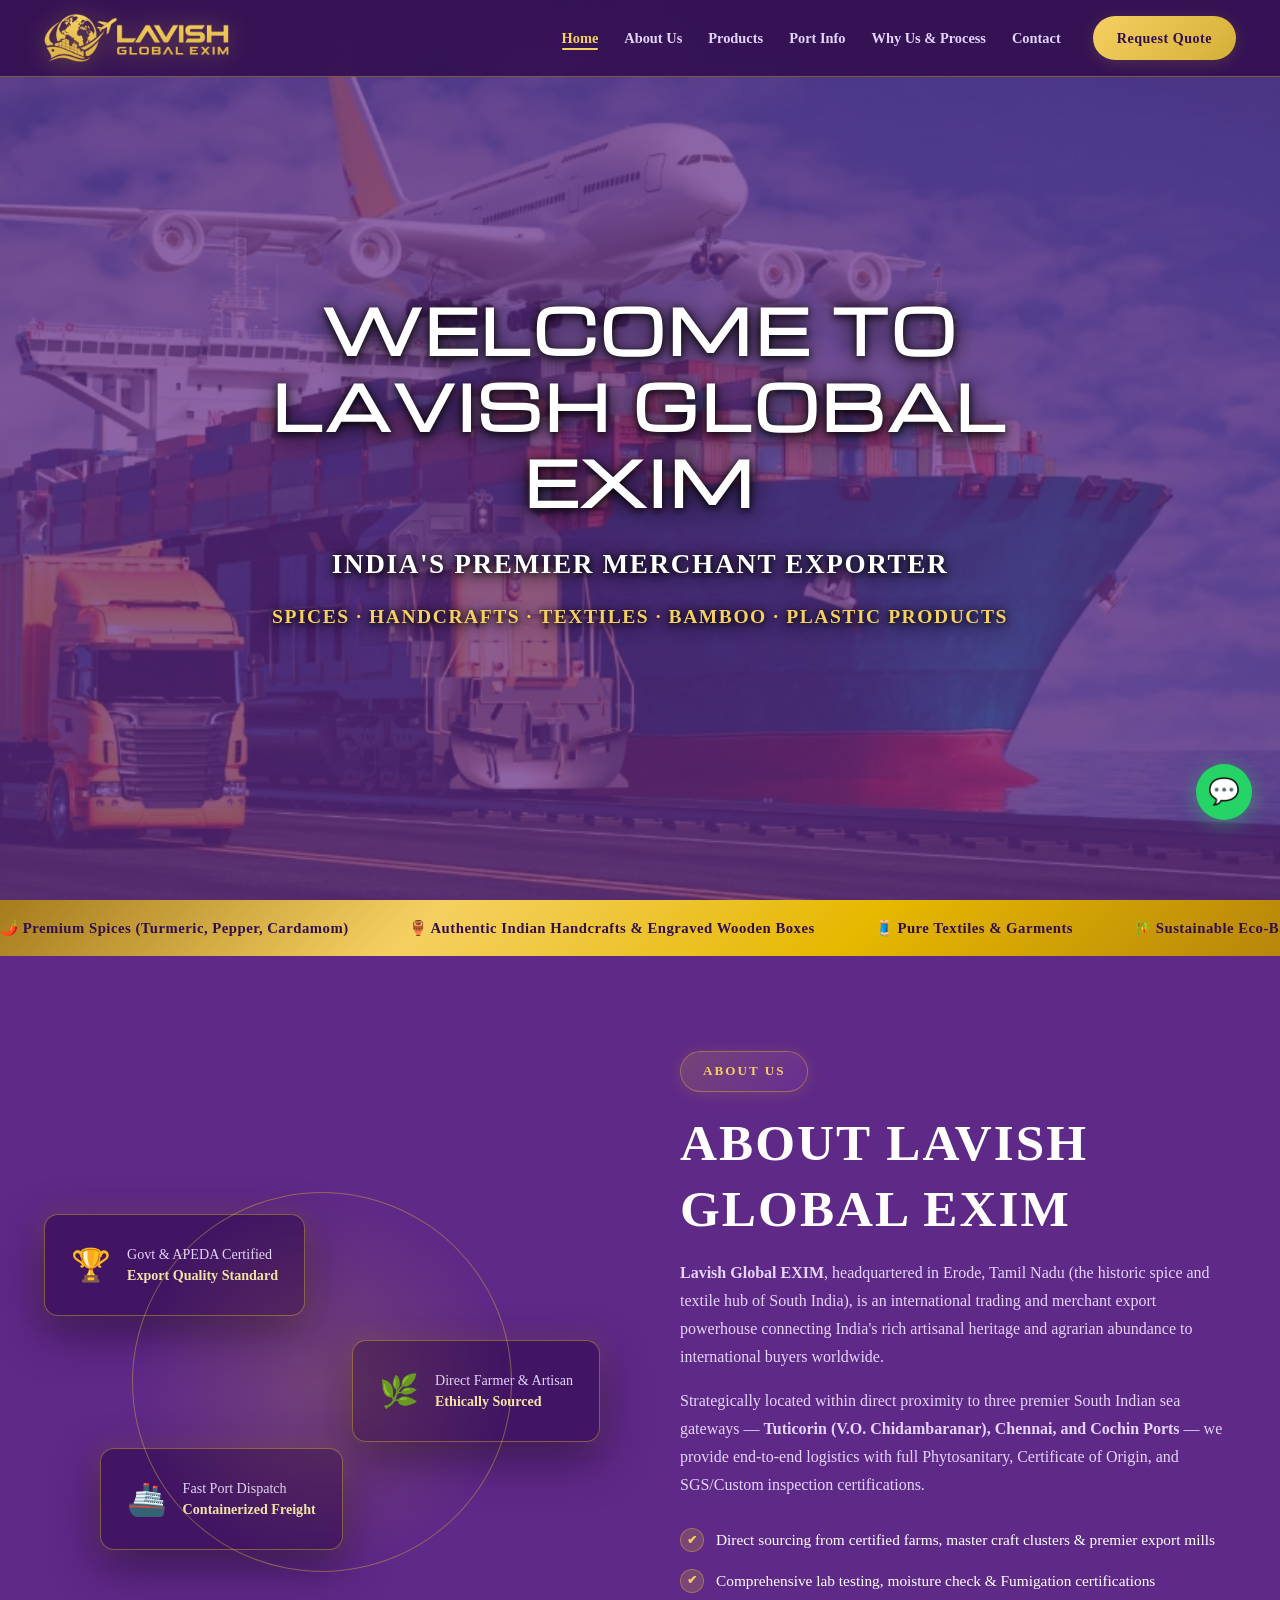
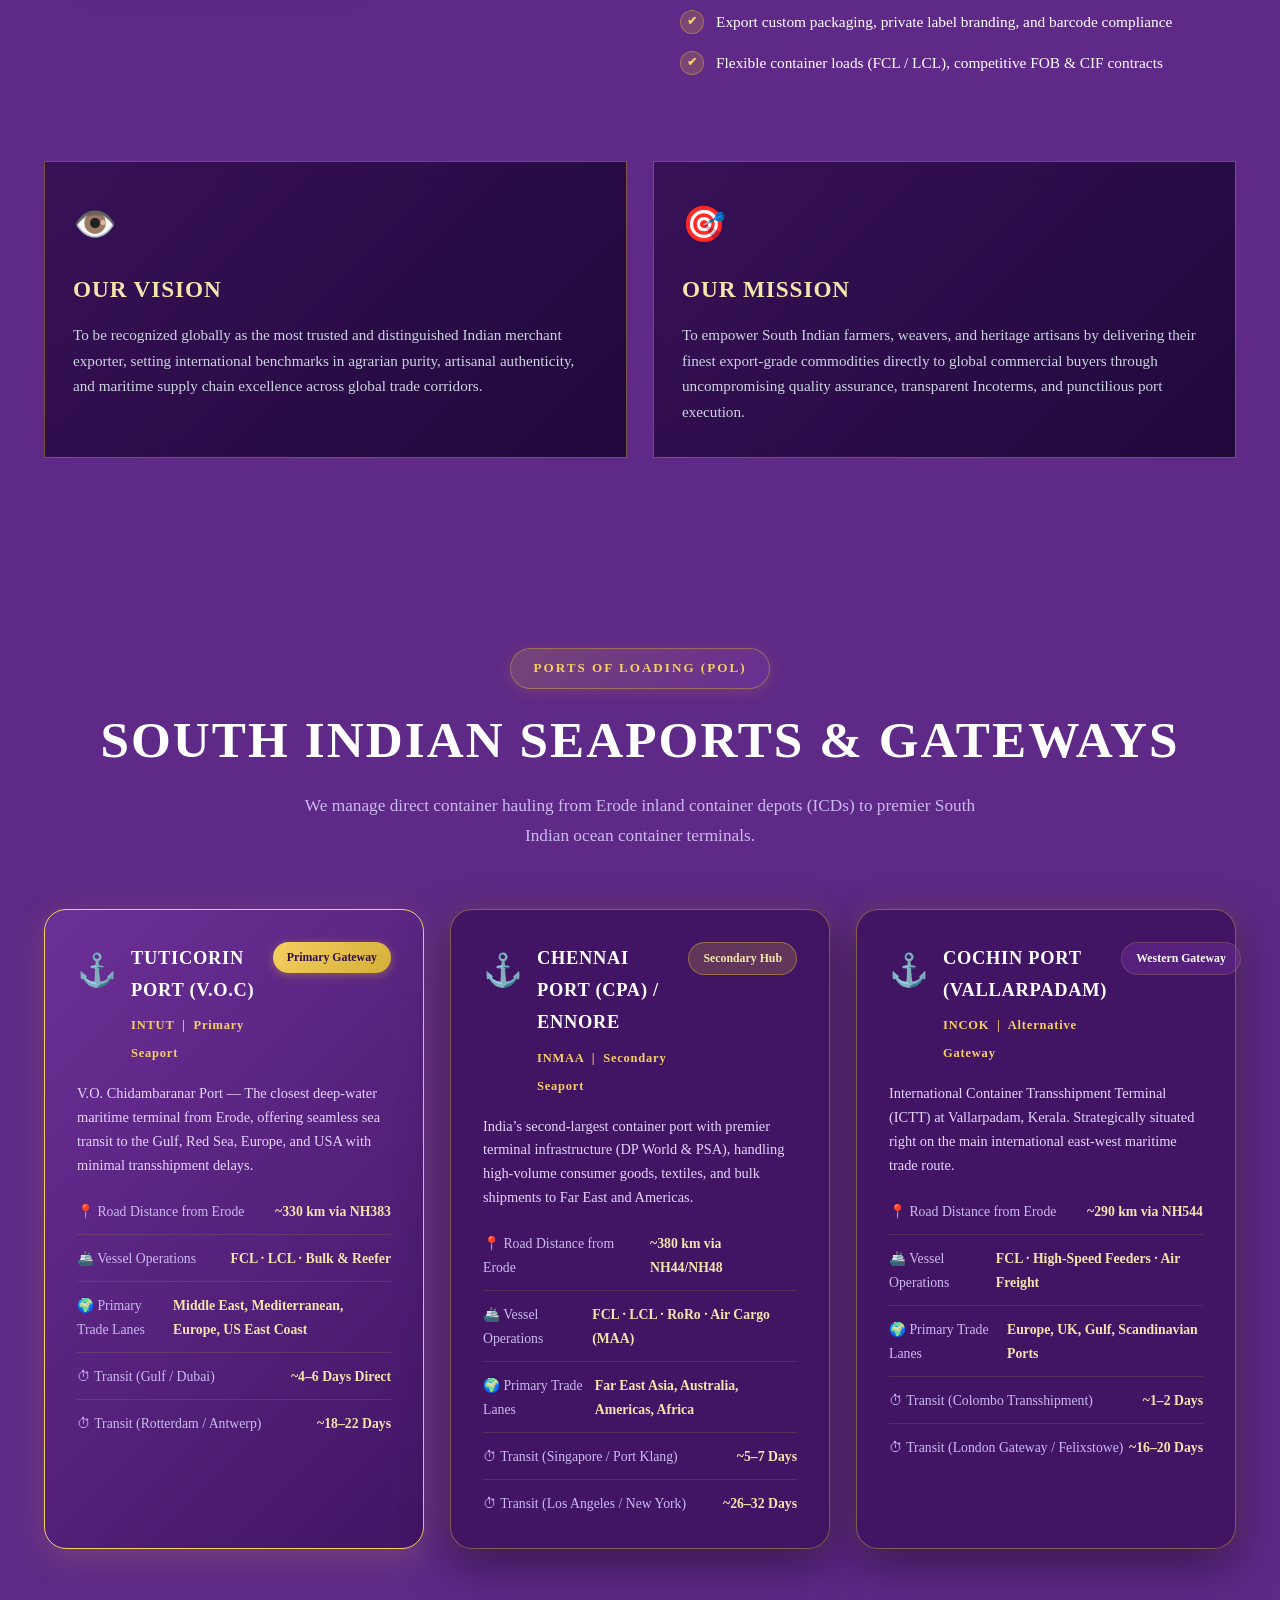
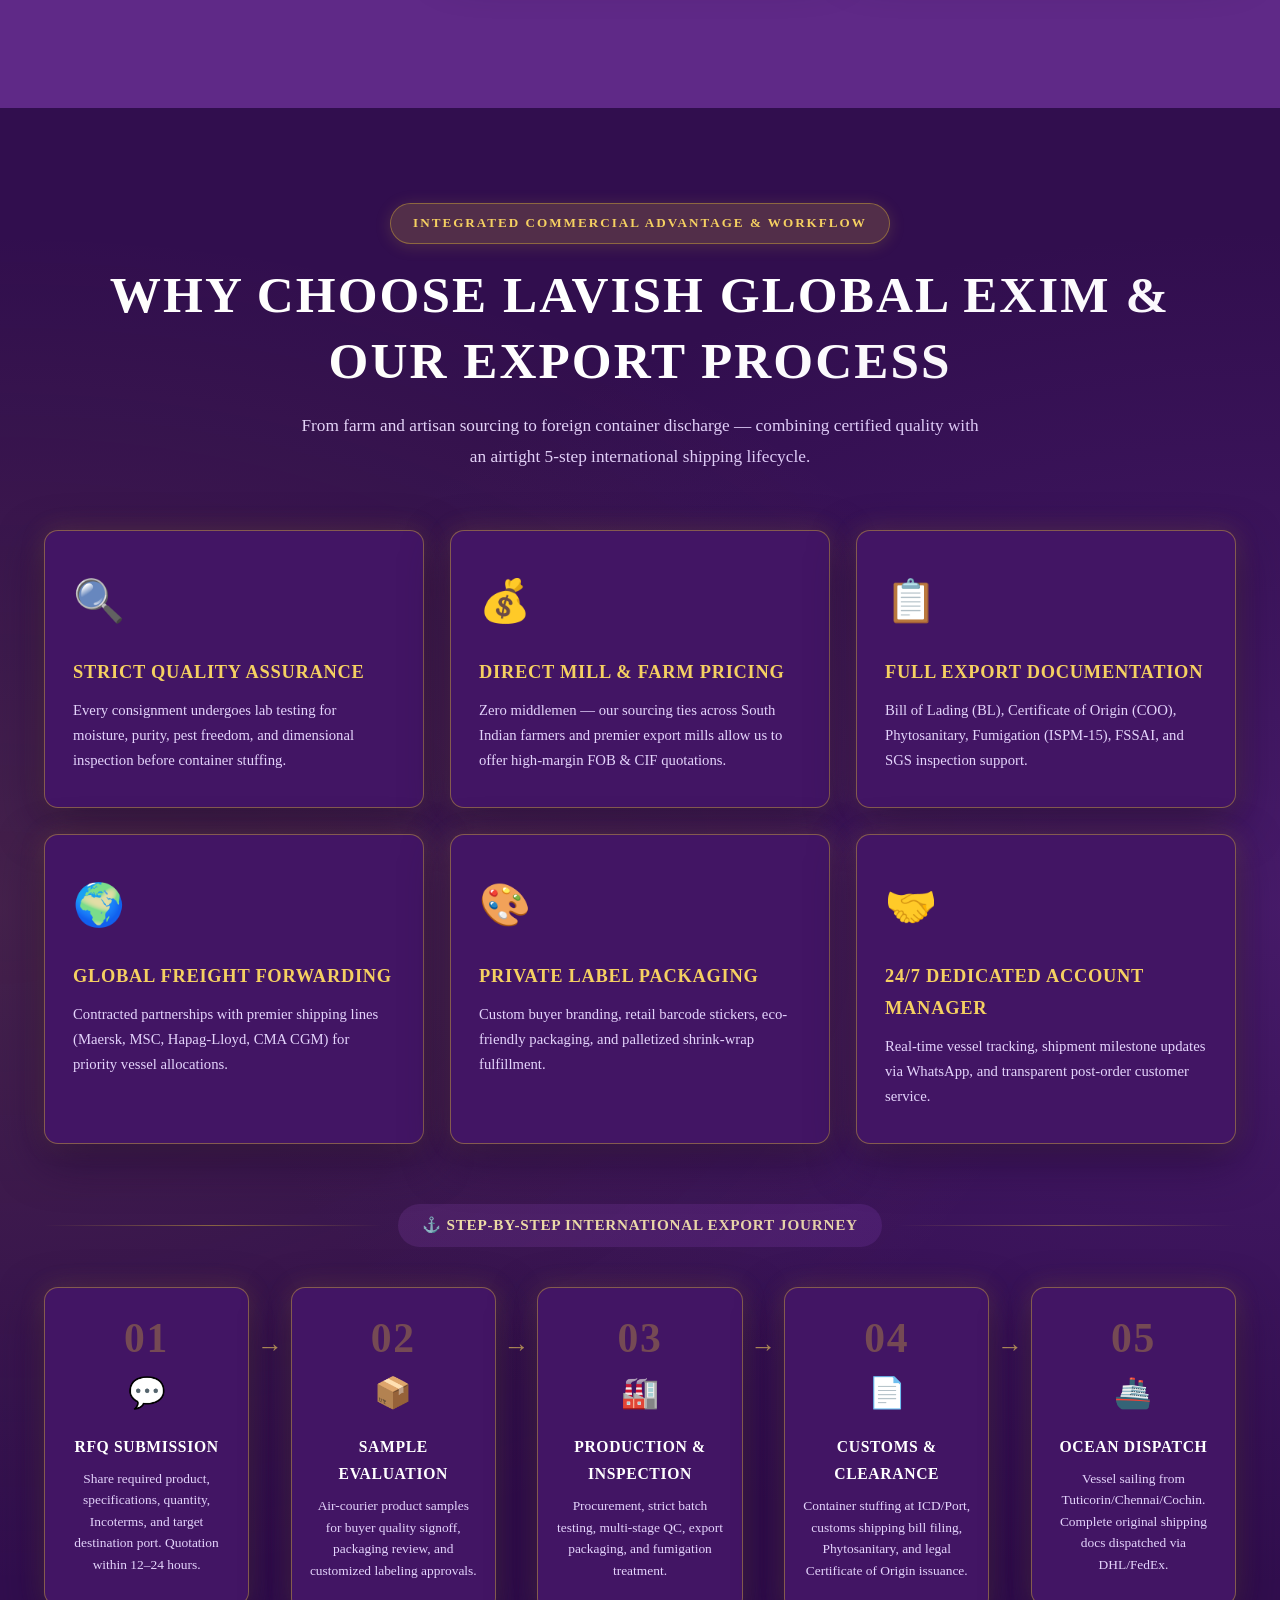
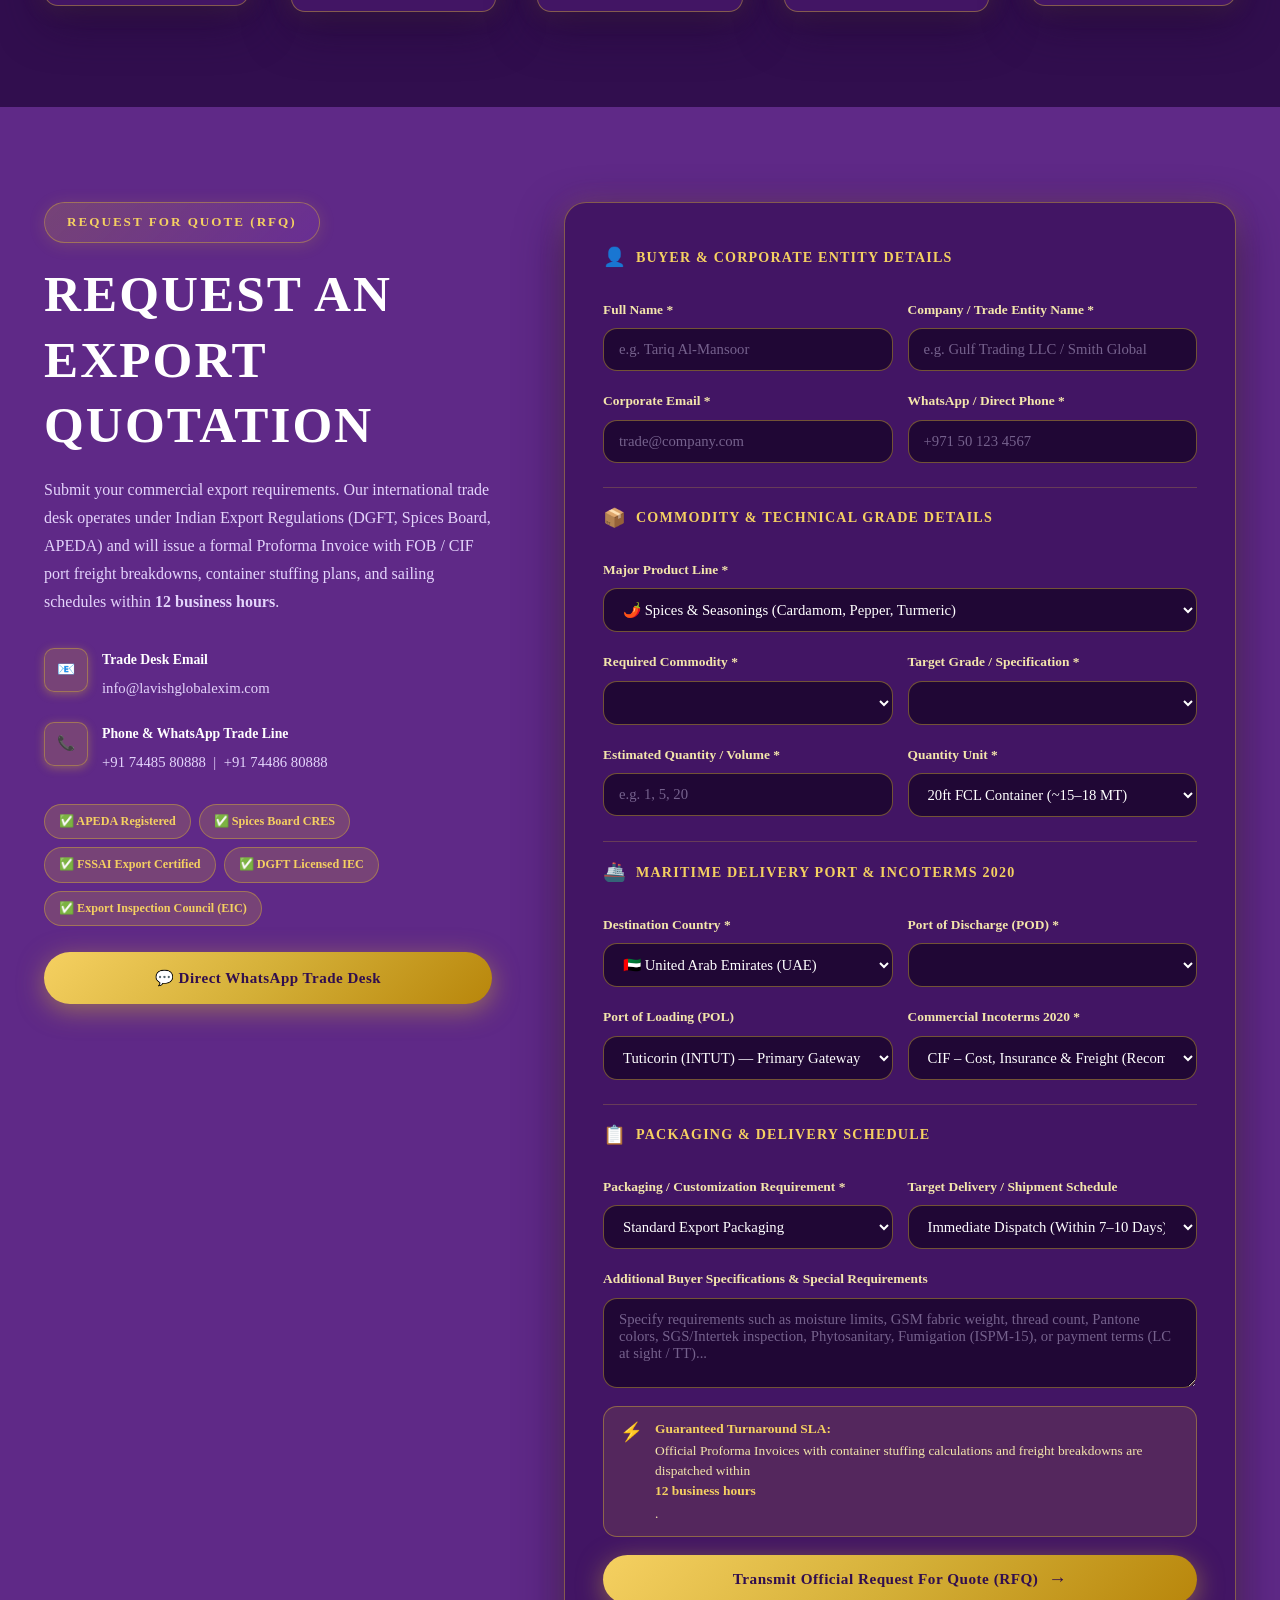
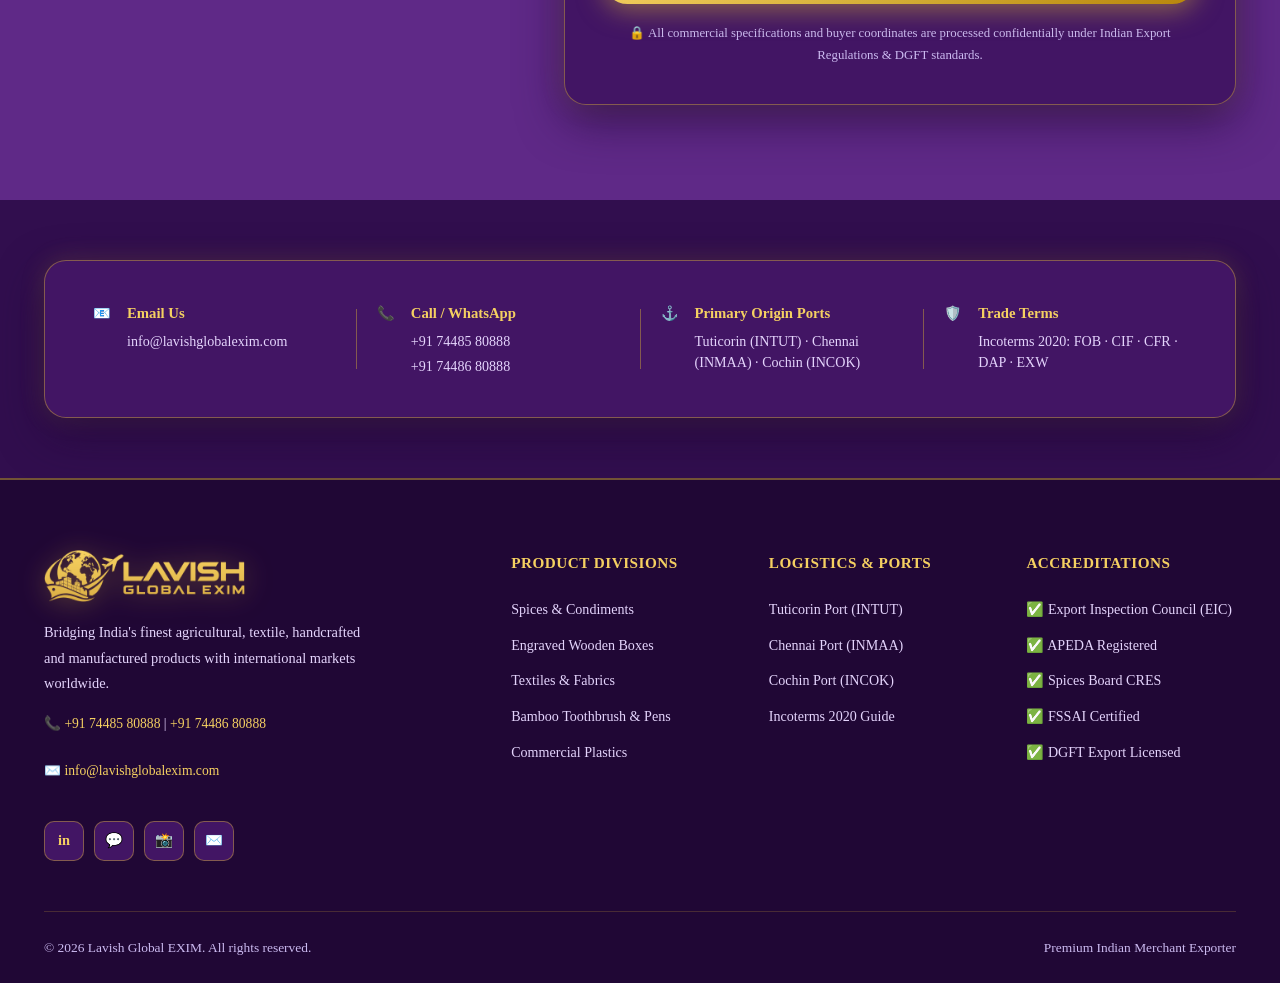
==== index.html @ 84742717 "Add files via upload" ====
<!DOCTYPE html>
<html lang="en">
<head>
  <meta charset="UTF-8" />
  <meta name="viewport" content="width=device-width, initial-scale=1.0" />
  <title>Lavish Global EXIM | Royal Indian Exporter – Erode, Tamil Nadu</title>
  <meta name="description" content="Lavish Global EXIM – Export-quality Spices, Handcrafts, Textiles, Bamboo & Plastic products from Erode, Tamil Nadu. Shipping worldwide via Tuticorin, Chennai, Cochin." />
  <link rel="preconnect" href="https://fonts.googleapis.com">
  <link rel="preconnect" href="https://fonts.gstatic.com" crossorigin>
  <link href="https://fonts.googleapis.com/css2?family=Michroma&display=swap" rel="stylesheet">
  <link rel="stylesheet" href="style.css" />
  <link rel="icon" type="image/png" href="logo_icon_gold.png" />
</head>
<body>

  <!-- ========== NAVBAR ========== -->
  <nav class="navbar" id="navbar">
    <div class="nav-container">
      <a href="#" class="brand-logo-landscape" title="Lavish Global EXIM">
        <img src="logo_gold.png" alt="Lavish Global EXIM" class="nav-brand-logo" />
      </a>
      <ul class="nav-links" id="navLinks">
        <li><a href="index.html" class="active">Home</a></li>
        <li><a href="#about">About Us</a></li>
        <li><a href="products.html">Products</a></li>
        <li><a href="port-info.html">Port Info</a></li>
        <li><a href="#why-us-process">Why Us & Process</a></li>
        <li><a href="contact.html">Contact</a></li>
      </ul>
      <a href="contact.html" class="btn btn-nav">Request Quote</a>
      <button class="hamburger" id="hamburger" aria-label="Menu">
        <span></span><span></span><span></span>
      </button>
    </div>
  </nav>

  <!-- ========== HERO WITH 100% OPACITY MULTIMODAL BACKGROUND ========== -->
  <section class="hero" id="home">
    <!-- Hero Background Image (Multimodal Plane + Vessel + Train + Truck) -->
    <img src="hero_multimodal.jpg" alt="Multimodal Global Export Logistics - Lavish Global EXIM" class="hero-bg-img" />

    <!-- 10% Opacity Purple Shade -->
    <div class="hero-purple-shade"></div>
    <div class="hero-particles" id="particles"></div>

    <div class="hero-content">
      <h1 class="hero-title hero-title-michroma">
        WELCOME TO<br/>
        LAVISH GLOBAL EXIM
      </h1>
      <div class="hero-subtitle-wrap">
        <div class="hero-sub-line1">INDIA'S PREMIER MERCHANT EXPORTER</div>
        <div class="hero-sub-line2">SPICES · HANDCRAFTS · TEXTILES · BAMBOO · PLASTIC PRODUCTS</div>
      </div>
    </div>
  </section>

  <!-- ========== TICKER ========== -->
  <div class="ticker">
    <div class="ticker-track">
      <span>🌶️ Premium Spices (Turmeric, Pepper, Cardamom)</span>
      <span>🏺 Authentic Indian Handcrafts & Engraved Wooden Boxes</span>
      <span>🧵 Pure Textiles & Garments</span>
      <span>🎋 Sustainable Eco-Bamboo Toothbrushes, Combs & Pen Sets</span>
      <span>♻️ Virgin & Recycled Commercial Plastic Products</span>
      <span>⚓ POL: Tuticorin (INTUT) · Chennai (INMAA) · Cochin (INCOK)</span>
      <span>📦 FOB · CIF · CFR · DAP · EXW</span>
      <span>✅ APEDA · FSSAI · DGFT · Spices Board Registered</span>
      <span>🌶️ Premium Spices (Turmeric, Pepper, Cardamom)</span>
      <span>🏺 Authentic Indian Handcrafts & Engraved Wooden Boxes</span>
      <span>🧵 Pure Textiles & Garments</span>
      <span>🎋 Sustainable Eco-Bamboo Toothbrushes, Combs & Pen Sets</span>
      <span>♻️ Virgin & Recycled Commercial Plastic Products</span>
      <span>⚓ POL: Tuticorin (INTUT) · Chennai (INMAA) · Cochin (INCOK)</span>
    </div>
  </div>

  <!-- ========== ABOUT US (WITH OUR VISION & OUR MISSION) ========== -->
  <section class="about section" id="about">
    <div class="container">
      <div class="about-grid">
        <div class="about-visual">
          <div class="about-card-stack">
            <div class="about-card card-1">
              <span class="about-card-icon">🏆</span>
              <p>Govt & APEDA Certified<br/><strong>Export Quality Standard</strong></p>
            </div>
            <div class="about-card card-2">
              <span class="about-card-icon">🌿</span>
              <p>Direct Farmer & Artisan<br/><strong>Ethically Sourced</strong></p>
            </div>
            <div class="about-card card-3">
              <span class="about-card-icon">🚢</span>
              <p>Fast Port Dispatch<br/><strong>Containerized Freight</strong></p>
            </div>
          </div>
          <div class="about-bg-circle"></div>
        </div>
        <div class="about-content">
          <div class="section-tag">About Us</div>
          <h2 class="section-title">About Lavish Global EXIM</h2>
          <p class="about-text">
            <strong>Lavish Global EXIM</strong>, headquartered in Erode, Tamil Nadu (the historic spice and textile hub of South India), is an international trading and merchant export powerhouse connecting India's rich artisanal heritage and agrarian abundance to international buyers worldwide.
          </p>
          <p class="about-text">
            Strategically located within direct proximity to three premier South Indian sea gateways — <strong>Tuticorin (V.O. Chidambaranar), Chennai, and Cochin Ports</strong> — we provide end-to-end logistics with full Phytosanitary, Certificate of Origin, and SGS/Custom inspection certifications.
          </p>
          <div class="about-highlights">
            <div class="highlight"><span class="highlight-icon">✔</span><span>Direct sourcing from certified farms, master craft clusters & premier export mills</span></div>
            <div class="highlight"><span class="highlight-icon">✔</span><span>Comprehensive lab testing, moisture check & Fumigation certifications</span></div>
            <div class="highlight"><span class="highlight-icon">✔</span><span>Export custom packaging, private label branding, and barcode compliance</span></div>
            <div class="highlight"><span class="highlight-icon">✔</span><span>Flexible container loads (FCL / LCL), competitive FOB & CIF contracts</span></div>
          </div>
        </div>
      </div>

      <!-- Dedicated Our Vision & Our Mission Block -->
      <div class="vision-mission-grid">
        <div class="vm-card">
          <span class="vm-icon">👁️</span>
          <h3 class="vm-title">Our Vision</h3>
          <p class="vm-text">
            To be recognized globally as the most trusted and distinguished Indian merchant exporter, setting international benchmarks in agrarian purity, artisanal authenticity, and maritime supply chain excellence across global trade corridors.
          </p>
        </div>
        <div class="vm-card">
          <span class="vm-icon">🎯</span>
          <h3 class="vm-title">Our Mission</h3>
          <p class="vm-text">
            To empower South Indian farmers, weavers, and heritage artisans by delivering their finest export-grade commodities directly to global commercial buyers through uncompromising quality assurance, transparent Incoterms, and punctilious port execution.
          </p>
        </div>
      </div>
    </div>
  </section>

  <!-- ========== PORT INFORMATION (POL - Origin Ports) ========== -->
  <section class="port-info section" id="port-info">
    <div class="container">
      <div class="section-header">
        <div class="section-tag">Ports of Loading (POL)</div>
        <h2 class="section-title">South Indian Seaports & Gateways</h2>
        <p class="section-subtitle">We manage direct container hauling from Erode inland container depots (ICDs) to premier South Indian ocean container terminals.</p>
      </div>
      <div class="ports-grid">

        <div class="port-card primary-port">
          <div class="port-header">
            <span class="port-icon">⚓</span>
            <div>
              <h4>Tuticorin Port (V.O.C)</h4>
              <span class="port-code">INTUT &nbsp;|&nbsp; Primary Seaport</span>
            </div>
            <span class="port-badge primary">Primary Gateway</span>
          </div>
          <p>V.O. Chidambaranar Port — The closest deep-water maritime terminal from Erode, offering seamless sea transit to the Gulf, Red Sea, Europe, and USA with minimal transshipment delays.</p>
          <ul class="port-specs">
            <li><span>📍 Road Distance from Erode</span><strong>~330 km via NH383</strong></li>
            <li><span>🚢 Vessel Operations</span><strong>FCL · LCL · Bulk & Reefer</strong></li>
            <li><span>🌍 Primary Trade Lanes</span><strong>Middle East, Mediterranean, Europe, US East Coast</strong></li>
            <li><span>⏱ Transit (Gulf / Dubai)</span><strong>~4–6 Days Direct</strong></li>
            <li><span>⏱ Transit (Rotterdam / Antwerp)</span><strong>~18–22 Days</strong></li>
          </ul>
        </div>

        <div class="port-card">
          <div class="port-header">
            <span class="port-icon">⚓</span>
            <div>
              <h4>Chennai Port (CPA) / Ennore</h4>
              <span class="port-code">INMAA &nbsp;|&nbsp; Secondary Seaport</span>
            </div>
            <span class="port-badge secondary">Secondary Hub</span>
          </div>
          <p>India’s second-largest container port with premier terminal infrastructure (DP World & PSA), handling high-volume consumer goods, textiles, and bulk shipments to Far East and Americas.</p>
          <ul class="port-specs">
            <li><span>📍 Road Distance from Erode</span><strong>~380 km via NH44/NH48</strong></li>
            <li><span>🚢 Vessel Operations</span><strong>FCL · LCL · RoRo · Air Cargo (MAA)</strong></li>
            <li><span>🌍 Primary Trade Lanes</span><strong>Far East Asia, Australia, Americas, Africa</strong></li>
            <li><span>⏱ Transit (Singapore / Port Klang)</span><strong>~5–7 Days</strong></li>
            <li><span>⏱ Transit (Los Angeles / New York)</span><strong>~26–32 Days</strong></li>
          </ul>
        </div>

        <div class="port-card">
          <div class="port-header">
            <span class="port-icon">⚓</span>
            <div>
              <h4>Cochin Port (Vallarpadam)</h4>
              <span class="port-code">INCOK &nbsp;|&nbsp; Alternative Gateway</span>
            </div>
            <span class="port-badge alt">Western Gateway</span>
          </div>
          <p>International Container Transshipment Terminal (ICTT) at Vallarpadam, Kerala. Strategically situated right on the main international east-west maritime trade route.</p>
          <ul class="port-specs">
            <li><span>📍 Road Distance from Erode</span><strong>~290 km via NH544</strong></li>
            <li><span>🚢 Vessel Operations</span><strong>FCL · High-Speed Feeders · Air Freight</strong></li>
            <li><span>🌍 Primary Trade Lanes</span><strong>Europe, UK, Gulf, Scandinavian Ports</strong></li>
            <li><span>⏱ Transit (Colombo Transshipment)</span><strong>~1–2 Days</strong></li>
            <li><span>⏱ Transit (London Gateway / Felixstowe)</span><strong>~16–20 Days</strong></li>
          </ul>
        </div>

      </div>
    </div>
  </section>

  <!-- ========== WHY US & PROCESS COMBINED ========== -->
  <section class="why-us section" id="why-us-process">
    <div class="why-bg"></div>
    <div class="container">
      <div class="section-header light">
        <div class="section-tag light-tag">Integrated Commercial Advantage & Workflow</div>
        <h2 class="section-title light-title">Why Choose Lavish Global EXIM & Our Export Process</h2>
        <p class="section-subtitle light-subtitle">From farm and artisan sourcing to foreign container discharge — combining certified quality with an airtight 5-step international shipping lifecycle.</p>
      </div>

      <!-- Part 1: Why Choose Us (6 Value Pillars) -->
      <div class="features-grid">
        <div class="feature-card">
          <div class="feature-icon">🔍</div>
          <h4>Strict Quality Assurance</h4>
          <p>Every consignment undergoes lab testing for moisture, purity, pest freedom, and dimensional inspection before container stuffing.</p>
        </div>
        <div class="feature-card">
          <div class="feature-icon">💰</div>
          <h4>Direct Mill & Farm Pricing</h4>
          <p>Zero middlemen — our sourcing ties across South Indian farmers and premier export mills allow us to offer high-margin FOB & CIF quotations.</p>
        </div>
        <div class="feature-card">
          <div class="feature-icon">📋</div>
          <h4>Full Export Documentation</h4>
          <p>Bill of Lading (BL), Certificate of Origin (COO), Phytosanitary, Fumigation (ISPM-15), FSSAI, and SGS inspection support.</p>
        </div>
        <div class="feature-card">
          <div class="feature-icon">🌍</div>
          <h4>Global Freight Forwarding</h4>
          <p>Contracted partnerships with premier shipping lines (Maersk, MSC, Hapag-Lloyd, CMA CGM) for priority vessel allocations.</p>
        </div>
        <div class="feature-card">
          <div class="feature-icon">🎨</div>
          <h4>Private Label Packaging</h4>
          <p>Custom buyer branding, retail barcode stickers, eco-friendly packaging, and palletized shrink-wrap fulfillment.</p>
        </div>
        <div class="feature-card">
          <div class="feature-icon">🤝</div>
          <h4>24/7 Dedicated Account Manager</h4>
          <p>Real-time vessel tracking, shipment milestone updates via WhatsApp, and transparent post-order customer service.</p>
        </div>
      </div>

      <!-- Connector Badge -->
      <div class="why-process-divider">
        <span class="why-process-badge">⚓ Step-by-Step International Export Journey</span>
      </div>

      <!-- Part 2: 5-Step Process Timeline -->
      <div class="process-steps">
        <div class="process-step">
          <div class="step-number">01</div>
          <div class="step-icon">💬</div>
          <h4>RFQ Submission</h4>
          <p>Share required product, specifications, quantity, Incoterms, and target destination port. Quotation within 12–24 hours.</p>
        </div>
        <div class="process-arrow">→</div>
        <div class="process-step">
          <div class="step-number">02</div>
          <div class="step-icon">📦</div>
          <h4>Sample Evaluation</h4>
          <p>Air-courier product samples for buyer quality signoff, packaging review, and customized labeling approvals.</p>
        </div>
        <div class="process-arrow">→</div>
        <div class="process-step">
          <div class="step-number">03</div>
          <div class="step-icon">🏭</div>
          <h4>Production & Inspection</h4>
          <p>Procurement, strict batch testing, multi-stage QC, export packaging, and fumigation treatment.</p>
        </div>
        <div class="process-arrow">→</div>
        <div class="process-step">
          <div class="step-number">04</div>
          <div class="step-icon">📄</div>
          <h4>Customs & Clearance</h4>
          <p>Container stuffing at ICD/Port, customs shipping bill filing, Phytosanitary, and legal Certificate of Origin issuance.</p>
        </div>
        <div class="process-arrow">→</div>
        <div class="process-step">
          <div class="step-number">05</div>
          <div class="step-icon">🚢</div>
          <h4>Ocean Dispatch</h4>
          <p>Vessel sailing from Tuticorin/Chennai/Cochin. Complete original shipping docs dispatched via DHL/FedEx.</p>
        </div>
      </div>
    </div>
  </section>


  <!-- ========== RFQ FORM (KAVRIEXIM STYLE) ========== -->
  <section class="contact section" id="rfq">
    <div class="container">
      <div class="contact-grid">
        <div class="contact-info">
          <div class="section-tag">Request for Quote (RFQ)</div>
          <h2 class="section-title">Request an Export Quotation</h2>
          <p>Submit your commercial export requirements. Our international trade desk operates under Indian Export Regulations (DGFT, Spices Board, APEDA) and will issue a formal Proforma Invoice with FOB / CIF port freight breakdowns, container stuffing plans, and sailing schedules within <strong>12 business hours</strong>.</p>

          <div class="contact-details">
            <div class="contact-item">
              <span class="contact-icon">📧</span>
              <div>
                <strong>Trade Desk Email</strong>
                <span><a href="mailto:info@lavishglobalexim.com">info@lavishglobalexim.com</a></span>
              </div>
            </div>
            <div class="contact-item">
              <span class="contact-icon">📞</span>
              <div>
                <strong>Phone & WhatsApp Trade Line</strong>
                <span>
                  <a href="tel:+917448580888">+91 74485 80888</a> &nbsp;|&nbsp;
                  <a href="tel:+917448680888">+91 74486 80888</a>
                </span>
              </div>
            </div>
          </div>

          <!-- Trade Accreditations -->
          <div class="cert-badges">
            <span class="cert">✅ APEDA Registered</span>
            <span class="cert">✅ Spices Board CRES</span>
            <span class="cert">✅ FSSAI Export Certified</span>
            <span class="cert">✅ DGFT Licensed IEC</span>
            <span class="cert">✅ Export Inspection Council (EIC)</span>
          </div>

          <!-- Direct WhatsApp Action Pill -->
          <div class="rfq-direct-cta">
            <a href="https://wa.me/917448580888?text=Hello%20Lavish%20Global%20EXIM%20Trade%20Desk%2C%20I%20would%20like%20to%20request%20an%20urgent%20commercial%20export%20quotation." class="btn btn-primary" target="_blank" rel="noopener noreferrer">
              <span>💬 Direct WhatsApp Trade Desk</span>
            </a>
          </div>
        </div>

        <!-- Comprehensive RFQ Form (Kavri Exim Style) -->
        <div class="contact-form-wrap">
          <form class="contact-form" id="rfqForm">
            <!-- 1. Buyer & Corporate Details -->
            <div class="form-section-header">
              <span class="form-section-icon">👤</span>
              <div class="form-section-title">Buyer & Corporate Entity Details</div>
            </div>
            <div class="form-row">
              <div class="form-group">
                <label>Full Name *</label>
                <input type="text" id="rfqFullName" placeholder="e.g. Tariq Al-Mansoor" required />
              </div>
              <div class="form-group">
                <label>Company / Trade Entity Name *</label>
                <input type="text" id="rfqCompany" placeholder="e.g. Gulf Trading LLC / Smith Global" required />
              </div>
            </div>
            <div class="form-row">
              <div class="form-group">
                <label>Corporate Email *</label>
                <input type="email" id="rfqEmail" placeholder="trade@company.com" required />
              </div>
              <div class="form-group">
                <label>WhatsApp / Direct Phone *</label>
                <input type="tel" id="rfqPhone" placeholder="+971 50 123 4567" required />
              </div>
            </div>

            <!-- 2. Commodity & Technical Grade Details -->
            <div class="form-section-header">
              <span class="form-section-icon">📦</span>
              <div class="form-section-title">Commodity & Technical Grade Details</div>
            </div>
            <div class="form-group">
              <label>Major Product Line *</label>
              <select id="rfqProductLine" required>
                <option value="Spices">🌶️ Spices & Seasonings (Cardamom, Pepper, Turmeric)</option>
                <option value="Handcrafts">🏺 Indian Handicrafts & Engraved Wooden Boxes</option>
                <option value="Textiles">🧵 Pure Cotton Textiles, T-Shirts & Terry Towels</option>
                <option value="Bamboo">🎋 Sustainable Eco-Bamboo Toothbrushes, Combs & Pens</option>
                <option value="Plastic">♻️ Commercial & Industrial Plastic Products</option>
              </select>
            </div>
            <div class="form-row">
              <div class="form-group">
                <label>Required Commodity *</label>
                <select id="rfqCommodity" required>
                  <!-- Populated dynamically based on product line -->
                </select>
              </div>
              <div class="form-group">
                <label>Target Grade / Specification *</label>
                <select id="rfqGrade" required>
                  <!-- Populated dynamically based on commodity -->
                </select>
              </div>
            </div>

            <!-- Custom Specification Input (conditional) -->
            <div class="form-group custom-field-group" id="rfqCustomGradeWrap" style="display: none;">
              <label>Custom Target Grade / Technical Parameters *</label>
              <input type="text" id="rfqCustomGrade" placeholder="e.g. Sieve 8mm bold, Curcumin > 5%, 180 GSM, Custom laser engraving..." />
            </div>

            <div class="form-row">
              <div class="form-group">
                <label>Estimated Quantity / Volume *</label>
                <input type="text" id="rfqQuantity" placeholder="e.g. 1, 5, 20" required />
              </div>
              <div class="form-group">
                <label>Quantity Unit *</label>
                <select id="rfqQuantityUnit" required>
                  <option value="20ft FCL">20ft FCL Container (~15–18 MT)</option>
                  <option value="40ft FCL">40ft FCL Container (~24–28 MT)</option>
                  <option value="40ft High Cube (HC)">40ft High Cube (HC) Container</option>
                  <option value="Metric Tons (MT)">Metric Tons (MT)</option>
                  <option value="Kilograms (KG)">Kilograms (KG)</option>
                  <option value="Cartons / Master Packs">Cartons / Master Packs</option>
                  <option value="Pieces (PCS)">Pieces (PCS)</option>
                  <option value="Ocean LCL (Consolidated)">Ocean LCL (Less than Container Load)</option>
                  <option value="Air Freight Consignment">Air Freight Consignment</option>
                </select>
              </div>
            </div>

            <!-- 3. Maritime Delivery Port & Incoterm Details (Kavri Exim Specification) -->
            <div class="form-section-header">
              <span class="form-section-icon">🚢</span>
              <div class="form-section-title">Maritime Delivery Port & Incoterms 2020</div>
            </div>
            <div class="form-row">
              <div class="form-group">
                <label>Destination Country *</label>
                <select id="rfqCountry" required>
                  <option value="UAE">🇦🇪 United Arab Emirates (UAE)</option>
                  <option value="USA">🇺🇸 United States of America (USA)</option>
                  <option value="UK">🇬🇧 United Kingdom (UK)</option>
                  <option value="Germany">🇩🇪 Germany</option>
                  <option value="Singapore">🇸🇬 Singapore</option>
                  <option value="Malaysia">🇲🇾 Malaysia</option>
                  <option value="Saudi Arabia">🇸🇦 Saudi Arabia</option>
                  <option value="Canada">🇨🇦 Canada</option>
                  <option value="Sri Lanka">🇱🇰 Sri Lanka</option>
                  <option value="China">🇨🇳 China</option>
                  <option value="Indonesia">🇮🇩 Indonesia</option>
                  <option value="Others">🌍 Others (Custom Country / Region)</option>
                </select>
              </div>
              <div class="form-group">
                <label>Port of Discharge (POD) *</label>
                <select id="rfqPort" required>
                  <!-- Populated dynamically based on destination country -->
                </select>
              </div>
            </div>

            <!-- Custom Country / Port inputs (conditional) -->
            <div class="form-row" id="rfqCustomPortRow" style="display: none;">
              <div class="form-group" id="rfqCustomCountryWrap" style="display: none;">
                <label>Enter Destination Country *</label>
                <input type="text" id="rfqCustomCountry" placeholder="e.g. Australia, Japan, Netherlands..." />
              </div>
              <div class="form-group" id="rfqCustomPortWrap" style="display: none;">
                <label>Specify Discharge Seaport / Terminal (POD) *</label>
                <input type="text" id="rfqCustomPort" placeholder="e.g. Port of Rotterdam (NLRTM) / Sydney (AUMEL)..." />
              </div>
            </div>

            <div class="form-row">
              <div class="form-group">
                <label>Port of Loading (POL)</label>
                <select id="rfqPol">
                  <option value="Tuticorin Port (INTUT) — Primary Indian Seaport">Tuticorin (INTUT) — Primary Gateway (Closest to Erode)</option>
                  <option value="Chennai Port (INMAA) — Major Container Port">Chennai (INMAA) — Major Container Hub</option>
                  <option value="Cochin Port (INCOK) — Western Transshipment Terminal">Cochin (INCOK) — Western Maritime Gateway</option>
                  <option value="Best Freight Option">Flexible / Best Freight Rate Port</option>
                </select>
              </div>
              <div class="form-group">
                <label>Commercial Incoterms 2020 *</label>
                <select id="rfqIncoterm" required>
                  <option value="CIF">CIF – Cost, Insurance & Freight (Recommended)</option>
                  <option value="FOB">FOB – Free On Board (Tuticorin / Chennai)</option>
                  <option value="CFR">CFR – Cost & Freight</option>
                  <option value="DAP">DAP – Delivered At Place (Door Delivery)</option>
                  <option value="EXW">EXW – Ex Works (Erode Warehouse / Factory)</option>
                </select>
              </div>
            </div>

            <!-- 4. Packaging & Shipment Scheduling -->
            <div class="form-section-header">
              <span class="form-section-icon">📋</span>
              <div class="form-section-title">Packaging & Delivery Schedule</div>
            </div>
            <div class="form-row">
              <div class="form-group">
                <label>Packaging / Customization Requirement *</label>
                <select id="rfqPackaging" required>
                  <option value="Standard Export Packaging">Standard Export Packaging</option>
                  <option value="Food-Grade Vacuum Sealed Pouches (5kg/10kg) with Master Carton">Food-Grade Vacuum Sealed Pouches (5kg/10kg) with Master Carton</option>
                  <option value="25kg / 50kg PP Woven Bags with Inner Polyliner">25kg / 50kg PP Woven Bags with Inner Polyliner</option>
                  <option value="Heavy-Duty Stretch-Wrapped & Strap-Secured Pallets (ISPM-15)">Heavy-Duty Stretch-Wrapped Pallets (ISPM-15 Heat Treated)</option>
                  <option value="Custom Garment Polybag + Pre-pack Ratio Cartons (Textiles)">Custom Garment Polybag + Pre-pack Ratio Cartons (Textiles)</option>
                  <option value="Traditional Export Jute Bags">Traditional Export Jute Bags</option>
                  <option value="Custom OEM / Private Label Retail Barcode Packaging">Custom OEM / Private Label Retail Barcode Packaging</option>
                </select>
              </div>
              <div class="form-group">
                <label>Target Delivery / Shipment Schedule</label>
                <select id="rfqSchedule">
                  <option value="Immediate Dispatch (7–10 Days)">Immediate Dispatch (Within 7–10 Days)</option>
                  <option value="Next Month Sailing">Next Month Sailing</option>
                  <option value="Quarterly Shipment Program">Quarterly Shipment Program</option>
                  <option value="Annual Supply Contract">Annual Supply Contract</option>
                </select>
              </div>
            </div>

            <div class="form-group">
              <label>Additional Buyer Specifications & Special Requirements</label>
              <textarea id="rfqNotes" rows="3" placeholder="Specify requirements such as moisture limits, GSM fabric weight, thread count, Pantone colors, SGS/Intertek inspection, Phytosanitary, Fumigation (ISPM-15), or payment terms (LC at sight / TT)..."></textarea>
            </div>

            <div class="rfq-sla-callout">
              <span>⚡</span>
              <div>
                <strong>Guaranteed Turnaround SLA:</strong>
                <span>Official Proforma Invoices with container stuffing calculations and freight breakdowns are dispatched within <strong>12 business hours</strong>.</span>
              </div>
            </div>

            <button type="submit" class="btn btn-primary btn-full">
              <span>Transmit Official Request For Quote (RFQ)</span>
              <span class="btn-icon">→</span>
            </button>
            <p class="form-note">🔒 All commercial specifications and buyer coordinates are processed confidentially under Indian Export Regulations & DGFT standards.</p>
          </form>

          <!-- Post-Submission Success / WhatsApp Container (Filled via JavaScript) -->
          <div id="rfqSuccessWrap" class="rfq-success-wrap" style="display: none;"></div>
        </div>
      </div>
    </div>
  </section>

  <!-- ========== CONTACT STRIP ========== -->
  <section class="contact-strip section" id="contact">
    <div class="container">
      <div class="contact-strip-grid">
        <div class="cstrip-item">
          <span>📧</span>
          <div>
            <strong>Email Us</strong>
            <a href="mailto:info@lavishglobalexim.com">info@lavishglobalexim.com</a>
          </div>
        </div>
        <div class="cstrip-divider"></div>
        <div class="cstrip-item">
          <span>📞</span>
          <div>
            <strong>Call / WhatsApp</strong>
            <a href="tel:+917448580888">+91 74485 80888</a>
            <a href="tel:+917448680888">+91 74486 80888</a>
          </div>
        </div>
        <div class="cstrip-divider"></div>
        <div class="cstrip-item">
          <span>⚓</span>
          <div>
            <strong>Primary Origin Ports</strong>
            <span>Tuticorin (INTUT) · Chennai (INMAA) · Cochin (INCOK)</span>
          </div>
        </div>
        <div class="cstrip-divider"></div>
        <div class="cstrip-item">
          <span>🛡️</span>
          <div>
            <strong>Trade Terms</strong>
            <span>Incoterms 2020: FOB · CIF · CFR · DAP · EXW</span>
          </div>
        </div>
      </div>
    </div>
  </section>

  <!-- ========== FOOTER ========== -->
  <footer class="footer">
    <div class="container">
      <div class="footer-grid">
        <div class="footer-brand">
          <a href="#" class="brand-logo-landscape footer-brand-logo" title="Lavish Global EXIM">
            <img src="logo_gold.png" alt="Lavish Global EXIM" class="footer-brand-logo-img" />
          </a>
          <p>Bridging India's finest agricultural, textile, handcrafted and manufactured products with international markets worldwide.</p>
          <div class="footer-contact-mini">
            <p>📞 <a href="tel:+917448580888">+91 74485 80888</a> | <a href="tel:+917448680888">+91 74486 80888</a></p>
            <p>✉️ <a href="mailto:info@lavishglobalexim.com">info@lavishglobalexim.com</a></p>
          </div>
          <div class="footer-socials">
            <a href="#" title="LinkedIn">in</a>
            <a href="https://wa.me/917448580888" title="WhatsApp">💬</a>
            <a href="#" title="Instagram">📸</a>
            <a href="mailto:info@lavishglobalexim.com" title="Email">✉️</a>
          </div>
        </div>
        <div class="footer-col">
          <h5>Product Divisions</h5>
          <ul>
            <li><a href="products.html">Spices & Condiments</a></li>
            <li><a href="products.html">Engraved Wooden Boxes</a></li>
            <li><a href="products.html">Textiles & Fabrics</a></li>
            <li><a href="products.html">Bamboo Toothbrush & Pens</a></li>
            <li><a href="products.html">Commercial Plastics</a></li>
          </ul>
        </div>
        <div class="footer-col">
          <h5>Logistics & Ports</h5>
          <ul>
            <li><a href="port-info.html">Tuticorin Port (INTUT)</a></li>
            <li><a href="port-info.html">Chennai Port (INMAA)</a></li>
            <li><a href="port-info.html">Cochin Port (INCOK)</a></li>
            <li><a href="port-info.html">Incoterms 2020 Guide</a></li>
          </ul>
        </div>
        <div class="footer-col">
          <h5>Accreditations</h5>
          <ul>
            <li>✅ Export Inspection Council (EIC)</li>
            <li>✅ APEDA Registered</li>
            <li>✅ Spices Board CRES</li>
            <li>✅ FSSAI Certified</li>
            <li>✅ DGFT Export Licensed</li>
          </ul>
        </div>
      </div>
      <div class="footer-bottom">
        <p>© 2026 Lavish Global EXIM. All rights reserved.</p>
        <p>Premium Indian Merchant Exporter</p>
      </div>
    </div>
  </footer>

  <!-- Floating WhatsApp -->
  <a href="https://wa.me/917448580888?text=Hello%20Lavish%20Global%20EXIM%2C%20I%20would%20like%20to%20request%20an%20export%20quotation." class="whatsapp-float" target="_blank" title="Chat on WhatsApp">
    <span>💬</span>
  </a>

  <!-- Back to Top -->
  <button class="back-to-top" id="backToTop" title="Back to Top">↑</button>

  <script src="script.js"></script>
</body>
</html>
---- style.css ----
/* ============================================================
   LAVISH GLOBAL EXIM — High-End Luxury Royal Purple & Venetian Gold
   Exact Brand Logo Purple (#5F2987) + Warm Metallic Gold (#D4AF37)
   ============================================================ */

:root {
  /* ── Exact Logo Imperial Purple Palette (#5F2987) ── */
  --purple-royal:    #5F2987;  /* Exact Logo Emblem Purple */
  --purple-regal:    #310E4E;  /* Deep Royal Violet Background */
  --purple-midnight: #200735;  /* Deep Night Violet */
  --purple-dark:     #4D1E70;  /* Rich Velvet Purple */
  --purple-mid:      #7B38AA;  /* Luminous Imperial Purple Highlight */
  --purple-card:     #421564;  /* Luxury Surface / Card Fill */
  --purple-card-alt: #4E1B75;  /* Card Alternate */
  --purple-glow:     rgba(95, 41, 135, 0.45);

  /* ── Venetian & Champagne Royal Metallic Gold Palette ── */
  --gold-metallic:   #D4AF37;  /* Timeless Classical Gold */
  --gold-champagne:  #F3E5AB;  /* Luminous Champagne */
  --gold-bright:     #F5D061;  /* Radiant Pure Gold */
  --gold-rich:       #B8860B;  /* Deep Burnished Gold */
  --gold-amber:      #E6B800;  /* Pure Royal Gold */
  --gold-border:     rgba(212, 175, 55, 0.45);
  --gold-border-sub: rgba(212, 175, 55, 0.22);
  --gold-glow:       rgba(212, 175, 55, 0.4);
  --gold-glow-soft:  rgba(212, 175, 55, 0.18);

  /* ── High-End Typography & Shadows ── */
  --text-primary:    #FFFFFF;  /* Diamond White */
  --text-gold:       #F5D061;  /* Radiant Gold */
  --text-champagne:  #F3E5AB;  /* Champagne Silk */
  --text-muted:      #E4D4FC;  /* Royal Lavender-White */
  --text-lavender:   #CBBAF0;  /* Soft Velvet Lavender */

  --radius:          14px;
  --radius-lg:       22px;
  --shadow-luxury:   0 16px 45px rgba(32, 7, 53, 0.65), 0 0 24px rgba(212, 175, 55, 0.2);
  --shadow-gold-btn: 0 6px 26px rgba(212, 175, 55, 0.5);
  --transition:      0.35s cubic-bezier(0.4, 0, 0.2, 1);
}

*, *::before, *::after { box-sizing: border-box; margin: 0; padding: 0; }
html { scroll-behavior: smooth; font-size: 16px; }
body {
  font-family: 'Cambria', 'Times New Roman', serif;
  background: var(--purple-regal);
  color: var(--text-muted);
  line-height: 1.75;
  overflow-x: hidden;
}
button, input, select, textarea, .btn, .nav-links a {
  font-family: 'Cambria', 'Times New Roman', serif;
}
a { text-decoration: none; color: inherit; }
img { max-width: 100%; display: block; }
ul { list-style: none; }

.container { max-width: 1240px; margin: 0 auto; padding: 0 24px; }
.section { padding: 95px 0; }

/* ── All Topic Headings in BOLD, CAPITAL Upper Case Letters (Cambria Font) ── */
h1, h2, h3, h4, h5, h6,
.section-title,
.section-tag,
.vm-title,
.form-section-title,
.footer-col h5,
.process-step h4,
.feature-card h4,
.port-card h3,
.port-header h4,
.incoterm-name,
.incoterm-code,
.step-number,
.rfq-success-title {
  font-family: 'Cambria', 'Times New Roman', serif !important;
  font-weight: 700 !important;
  text-transform: uppercase !important;
  letter-spacing: 0.04em;
}

/* ── Luxury Typography ── */
.section-tag {
  display: inline-flex;
  align-items: center;
  gap: 8px;
  background: linear-gradient(135deg, rgba(212, 175, 55, 0.2), rgba(123, 56, 170, 0.35));
  color: var(--gold-bright);
  border: 1px solid var(--gold-border);
  padding: 8px 22px;
  border-radius: 100px;
  font-size: 0.82rem;
  font-weight: 700;
  letter-spacing: 2px;
  text-transform: uppercase;
  margin-bottom: 18px;
  box-shadow: 0 2px 16px var(--gold-glow-soft);
}
.section-title {
  font-family: 'Cambria', 'Times New Roman', serif !important;
  font-size: clamp(2rem, 4.2vw, 3.2rem);
  font-weight: 700 !important;
  text-transform: uppercase !important;
  color: var(--text-primary);
  line-height: 1.28;
  margin-bottom: 18px;
  letter-spacing: 0.04em;
}
.section-subtitle {
  color: var(--text-lavender);
  font-size: 1.08rem;
  max-width: 680px;
  margin: 0 auto;
  font-family: 'Cambria', 'Times New Roman', serif;
}
.section-header { text-align: center; margin-bottom: 58px; }

/* Elegant Champagne Gold Gradient Text */
.gradient-text {
  background: linear-gradient(135deg, #FFFFFF 0%, var(--gold-champagne) 30%, var(--gold-bright) 70%, var(--gold-metallic) 100%);
  -webkit-background-clip: text;
  -webkit-text-fill-color: transparent;
  background-clip: text;
  text-shadow: 0 0 32px rgba(212, 175, 55, 0.45);
}

/* ── Luxury Buttons ── */
.btn {
  display: inline-flex;
  align-items: center;
  gap: 10px;
  padding: 14px 34px;
  border-radius: 100px;
  font-weight: 700;
  font-size: 0.95rem;
  cursor: pointer;
  border: none;
  transition: var(--transition);
  position: relative;
  overflow: hidden;
  letter-spacing: 0.5px;
}
.btn::before {
  content: '';
  position: absolute;
  inset: 0;
  background: rgba(255, 255, 255, 0.2);
  opacity: 0;
  transition: var(--transition);
}
.btn:hover::before { opacity: 1; }

.btn-primary {
  background: linear-gradient(135deg, var(--gold-bright), var(--gold-metallic), var(--gold-rich));
  color: #310E4E; /* Deep Brand Purple text for crisp luxury readability */
  box-shadow: var(--shadow-gold-btn);
}
.btn-primary:hover {
  transform: translateY(-2px);
  box-shadow: 0 8px 34px rgba(212, 175, 55, 0.7);
  background: linear-gradient(135deg, #FFF3C4, var(--gold-bright), var(--gold-metallic));
}

.btn-outline {
  background: rgba(95, 41, 135, 0.5);
  color: var(--gold-champagne);
  border: 1.5px solid var(--gold-border);
  backdrop-filter: blur(10px);
}
.btn-outline:hover {
  border-color: var(--gold-bright);
  background: rgba(212, 175, 55, 0.22);
  color: #FFFFFF;
  transform: translateY(-2px);
  box-shadow: 0 6px 24px var(--gold-glow);
}

.btn-nav {
  background: linear-gradient(135deg, var(--gold-bright), var(--gold-metallic));
  color: #310E4E;
  padding: 10px 24px;
  font-size: 0.88rem;
  box-shadow: 0 3px 16px var(--gold-glow-soft);
}
.btn-nav:hover {
  transform: translateY(-2px);
  box-shadow: 0 6px 24px var(--gold-glow);
}

.btn-full { width: 100%; justify-content: center; }

.btn-product {
  display: inline-flex;
  align-items: center;
  gap: 7px;
  background: linear-gradient(135deg, rgba(212, 175, 55, 0.22), rgba(95, 41, 135, 0.55));
  color: var(--gold-champagne);
  border: 1px solid var(--gold-border);
  padding: 11px 24px;
  border-radius: 100px;
  font-size: 0.88rem;
  font-weight: 700;
  cursor: pointer;
  transition: var(--transition);
  text-decoration: none;
}
.btn-product:hover {
  background: linear-gradient(135deg, var(--gold-bright), var(--gold-metallic));
  color: #310E4E;
  border-color: var(--gold-bright);
  transform: translateX(4px);
  box-shadow: 0 4px 18px var(--gold-glow);
}

/* ============================================================
   NAVBAR (Royal Brand Purple & Gold Trim)
   ============================================================ */
.navbar {
  position: fixed;
  top: 0; left: 0; right: 0;
  z-index: 1000;
  padding: 14px 0;
  transition: var(--transition);
  background: rgba(49, 14, 78, 0.88);
  backdrop-filter: blur(20px);
  border-bottom: 1px solid var(--gold-border);
}
.navbar.scrolled {
  background: rgba(32, 7, 53, 0.98);
  backdrop-filter: blur(24px);
  padding: 10px 0;
  border-bottom: 1px solid rgba(212, 175, 55, 0.55);
  box-shadow: 0 8px 32px rgba(20, 2, 45, 0.7);
}
.nav-container {
  max-width: 1240px;
  margin: 0 auto;
  padding: 0 24px;
  display: flex;
  align-items: center;
  gap: 32px;
}

/* Landscape Logo in Gold & Royal Purple */
.brand-logo-landscape {
  display: flex;
  align-items: center;
  gap: 14px;
  flex-shrink: 0;
  text-decoration: none;
}
.nav-brand-logo {
  height: 48px;
  width: auto;
  max-width: 250px;
  object-fit: contain;
  filter: drop-shadow(0 2px 12px var(--gold-glow));
  transition: transform var(--transition), filter var(--transition);
}
.brand-logo-landscape:hover .nav-brand-logo {
  transform: scale(1.05);
  filter: drop-shadow(0 4px 20px rgba(245, 208, 97, 0.7));
}
.nav-logo-icon {
  height: 48px;
  width: auto;
  object-fit: contain;
  filter: drop-shadow(0 2px 10px var(--gold-glow));
  transition: transform var(--transition);
}
.nav-logo-words {
  height: 34px;
  width: auto;
  object-fit: contain;
  filter: drop-shadow(0 2px 8px rgba(0, 0, 0, 0.35));
}
.brand-logo-landscape:hover .nav-logo-icon {
  transform: scale(1.08) rotate(-2deg);
}

.nav-links {
  display: flex;
  align-items: center;
  gap: 26px;
  margin-left: auto;
}
.nav-links a {
  color: var(--text-muted);
  font-size: 0.9rem;
  font-weight: 600;
  position: relative;
  transition: color var(--transition);
}
.nav-links a::after {
  content: '';
  position: absolute;
  bottom: -4px; left: 0;
  width: 0; height: 2px;
  background: var(--gold-bright);
  transition: width var(--transition);
  border-radius: 2px;
}
.nav-links a:hover,
.nav-links a.active {
  color: var(--gold-bright);
}
.nav-links a:hover::after,
.nav-links a.active::after {
  width: 100%;
}

.hamburger {
  display: none;
  flex-direction: column;
  gap: 5px;
  background: none;
  border: none;
  cursor: pointer;
  padding: 4px;
  margin-left: auto;
}
.hamburger span {
  display: block;
  width: 24px;
  height: 2.5px;
  background: var(--gold-bright);
  border-radius: 2px;
  transition: var(--transition);
}

/* ============================================================
   HERO WITH CONTAINER SHIP BACKGROUND IMAGE
   ============================================================ */
.hero {
  position: relative;
  min-height: 100vh;
  display: flex;
  align-items: center;
  justify-content: center;
  background: #200735;
  overflow: hidden;
  text-align: center;
  padding-top: 110px;
  padding-bottom: 85px;
}

/* Fullscreen Landing Page Hero Background - 100% Opacity, Pure Original Colors, No Purple Shade */
.hero-bg-img {
  position: absolute;
  top: 50%;
  left: 50%;
  min-width: 100%;
  min-height: 100%;
  width: 100%;
  height: 100%;
  transform: translate(-50%, -50%);
  object-fit: cover;
  object-position: center;
  opacity: 1 !important;
  filter: none !important;
  z-index: 1;
}

/* Michroma Font Style for Hero Heading in All Capital Letters - Pure White & BOLD */
.hero-title-michroma {
  font-family: 'Michroma', sans-serif !important;
  font-weight: 700 !important;
  text-transform: uppercase !important;
  letter-spacing: 0.05em !important;
  font-size: clamp(2rem, 4.8vw, 3.8rem) !important;
  line-height: 1.25 !important;
  margin-bottom: 22px !important;
  color: #ffffff !important;
  background: none !important;
  -webkit-text-fill-color: #ffffff !important;
  text-shadow: 0 4px 24px rgba(0, 0, 0, 0.95), 0 2px 8px rgba(0, 0, 0, 0.98) !important;
}

/* Subtitle in Two Distinct Bold Lines (Cambria Font, Uppercase) */
.hero-subtitle-wrap {
  display: flex;
  flex-direction: column;
  gap: 12px;
  align-items: center;
  justify-content: center;
  margin-top: 14px;
}
.hero-sub-line1 {
  font-family: 'Cambria', 'Times New Roman', serif !important;
  font-weight: 700 !important;
  text-transform: uppercase !important;
  color: #ffffff !important;
  font-size: clamp(1.15rem, 2.5vw, 1.7rem) !important;
  letter-spacing: 0.06em !important;
  text-shadow: 0 3px 18px rgba(0, 0, 0, 0.95), 0 1px 6px rgba(0, 0, 0, 0.98) !important;
}
.hero-sub-line2 {
  font-family: 'Cambria', 'Times New Roman', serif !important;
  font-weight: 700 !important;
  text-transform: uppercase !important;
  color: var(--gold-bright) !important;
  font-size: clamp(0.92rem, 1.8vw, 1.22rem) !important;
  letter-spacing: 0.08em !important;
  text-shadow: 0 3px 18px rgba(0, 0, 0, 0.95), 0 1px 6px rgba(0, 0, 0, 0.98) !important;
}

/* 70% Opacity Purple Shade over Background Image */
.hero-purple-shade {
  position: absolute;
  inset: 0;
  background: rgba(95, 41, 135, 0.70); /* Brand royal purple at exactly 70% opacity */
  z-index: 2;
  pointer-events: none;
}

/* Remove heavy dark overlays */
.hero-image-overlay,
.hero-overlay,
.hero-water-glow {
  display: none !important;
}

/* ============================================================
   SUBPAGE HERO BANNER (Products, Port Info, Contact)
   ============================================================ */
.page-hero {
  position: relative;
  min-height: 52vh;
  display: flex;
  align-items: center;
  justify-content: center;
  background: #200735;
  overflow: hidden;
  text-align: center;
  padding-top: 130px;
  padding-bottom: 70px;
}
.page-hero-bg {
  position: absolute;
  top: 50%;
  left: 50%;
  min-width: 100%;
  min-height: 100%;
  width: 100%;
  height: 100%;
  transform: translate(-50%, -50%);
  object-fit: cover;
  object-position: center;
  z-index: 1;
  filter: contrast(1.1) brightness(0.72) saturate(1.2);
}
.page-hero-overlay {
  position: absolute;
  inset: 0;
  background: linear-gradient(
    135deg,
    rgba(32, 7, 53, 0.85) 0%,
    rgba(95, 41, 135, 0.62) 50%,
    rgba(32, 7, 53, 0.88) 100%
  );
  z-index: 2;
  pointer-events: none;
}
.page-hero-content {
  position: relative;
  z-index: 5;
  max-width: 900px;
  padding: 0 24px;
}

/* Spices Showcase Spotlight (2nd Uploaded Image) */
.spices-spotlight {
  position: relative;
  border-radius: var(--radius-lg);
  overflow: hidden;
  margin-bottom: 50px;
  background: #25073e;
  border: 1px solid var(--gold-border);
  box-shadow: 0 16px 48px rgba(20, 2, 45, 0.5);
}
.spices-spotlight-img {
  width: 100%;
  height: 380px;
  object-fit: cover;
  object-position: center;
  display: block;
  filter: contrast(1.1) brightness(0.85) saturate(1.25);
}
.spices-spotlight-overlay {
  position: absolute;
  inset: 0;
  background: linear-gradient(
    to right,
    rgba(32, 7, 53, 0.95) 0%,
    rgba(32, 7, 53, 0.8) 50%,
    rgba(32, 7, 53, 0.45) 100%
  );
  display: flex;
  align-items: center;
  padding: 40px 50px;
}
@media (max-width: 800px) {
  .spices-spotlight-overlay {
    position: relative;
    background: #200735;
    padding: 30px 20px;
  }
  .spices-spotlight-img {
    height: 220px;
  }
}

/* Combined Why Us & Process Section */
.why-process-divider {
  display: flex;
  align-items: center;
  justify-content: center;
  gap: 16px;
  margin: 60px 0 40px;
}
.why-process-divider::before,
.why-process-divider::after {
  content: '';
  height: 1px;
  flex: 1;
  background: linear-gradient(to right, transparent, rgba(212, 175, 55, 0.5), transparent);
}
.why-process-badge {
  display: inline-flex;
  align-items: center;
  gap: 10px;
  padding: 8px 24px;
  border-radius: 50px;
  background: rgba(95, 41, 135, 0.4);
  border: 1px solid var(--accent-light);
  color: var(--gold-champagne);
  font-weight: 700;
  font-size: 0.95rem;
  letter-spacing: 0.05em;
  text-transform: uppercase;
}

/* ============================================================
   ABOUT US: OUR VISION & OUR MISSION
   ============================================================ */
.vision-mission-grid {
  display: grid;
  grid-template-columns: repeat(2, 1fr);
  gap: 26px;
  margin-top: 48px;
}
.vm-card {
  background: linear-gradient(135deg, rgba(42, 8, 69, 0.72) 0%, rgba(20, 2, 45, 0.85) 100%);
  border: 1px solid var(--gold-border);
  border-radius: var(--radius-md);
  padding: 32px 28px;
  position: relative;
  overflow: hidden;
  transition: all 0.35s ease;
  backdrop-filter: blur(10px);
}
.vm-card::before {
  content: '';
  position: absolute;
  top: 0; left: 0;
  width: 4px; height: 100%;
  background: var(--gold-gradient);
}
.vm-card:hover {
  transform: translateY(-6px);
  border-color: var(--accent-light);
  box-shadow: 0 16px 36px rgba(212, 175, 55, 0.22);
}
.vm-icon {
  font-size: 2.2rem;
  margin-bottom: 14px;
  display: inline-block;
}
.vm-title {
  font-family: 'Cambria', 'Times New Roman', serif;
  font-weight: 700;
  text-transform: uppercase;
  font-size: 1.45rem;
  color: var(--gold-champagne);
  margin-bottom: 12px;
  letter-spacing: 0.04em;
}
.vm-text {
  font-size: 0.95rem;
  color: #cbd5e1;
  line-height: 1.7;
}
@media (max-width: 768px) {
  .vision-mission-grid {
    grid-template-columns: 1fr;
    margin-top: 36px;
  }
}

/* Luxury Royal Purple & Midnight Tint over Background Image */
.hero-image-overlay {
  position: absolute;
  inset: 0;
  background: linear-gradient(
    135deg,
    rgba(32, 7, 53, 0.72) 0%,
    rgba(95, 41, 135, 0.42) 45%,
    rgba(32, 7, 53, 0.80) 100%
  );
  z-index: 2;
  pointer-events: none;
}

.hero-overlay {
  position: absolute;
  inset: 0;
  background: radial-gradient(ellipse at 50% 45%, rgba(49, 14, 78, 0.15) 0%, rgba(32, 7, 53, 0.75) 85%);
  pointer-events: none;
  z-index: 2;
}
.hero-water-glow {
  position: absolute;
  bottom: 0; left: 0; right: 0;
  height: 380px;
  background: linear-gradient(to top, rgba(95, 41, 135, 0.75) 0%, rgba(212, 175, 55, 0.14) 45%, transparent 100%);
  pointer-events: none;
  z-index: 2;
}
.hero-particles {
  position: absolute;
  inset: 0;
  pointer-events: none;
  z-index: 2;
}
.particle {
  position: absolute;
  border-radius: 50%;
  background: var(--gold-champagne);
  opacity: 0.28;
  box-shadow: 0 0 10px var(--gold-glow);
  animation: float linear infinite;
}
@keyframes float {
  0% { transform: translateY(100vh) scale(0); opacity:0; }
  10% { opacity:0.35; }
  90% { opacity:0.35; }
  100% { transform: translateY(-100px) scale(1); opacity:0; }
}

.hero-content {
  position: relative;
  z-index: 4;
  max-width: 940px;
  padding: 0 24px;
}
.hero-badge {
  display: inline-flex;
  align-items: center;
  gap: 8px;
  background: rgba(95, 41, 135, 0.55);
  border: 1px solid var(--gold-border);
  color: var(--gold-champagne);
  padding: 9px 26px;
  border-radius: 100px;
  font-size: 0.84rem;
  font-weight: 700;
  letter-spacing: 1.2px;
  margin-bottom: 24px;
  animation: fadeInDown 0.8s ease both;
  backdrop-filter: blur(12px);
  box-shadow: 0 4px 20px var(--gold-glow-soft);
}
.hero-title {
  font-family: 'Cambria', 'Times New Roman', serif;
  font-size: clamp(2.9rem, 7vw, 5.3rem);
  font-weight: 700;
  text-transform: uppercase;
  color: var(--text-primary);
  line-height: 1.12;
  margin-bottom: 24px;
  animation: fadeInUp 0.9s ease 0.2s both;
  text-shadow: 0 4px 32px rgba(32, 7, 53, 0.9);
}
.hero-subtitle {
  font-size: clamp(1.05rem, 2vw, 1.22rem);
  color: var(--text-muted);
  margin-bottom: 42px;
  line-height: 1.85;
  animation: fadeInUp 0.9s ease 0.35s both;
  text-shadow: 0 2px 14px rgba(32, 7, 53, 0.95);
}
.hero-cta {
  display: flex;
  gap: 18px;
  justify-content: center;
  flex-wrap: wrap;
  margin-bottom: 56px;
  animation: fadeInUp 0.9s ease 0.5s both;
}

/* Clean, Sophisticated Key Highlights Bar (Total Countries / Total Clients Removed) */
.hero-highlights-bar {
  display: flex;
  align-items: center;
  justify-content: center;
  animation: fadeInUp 0.9s ease 0.65s both;
  background: rgba(95, 41, 135, 0.68);
  border: 1px solid var(--gold-border);
  border-radius: var(--radius-lg);
  padding: 24px 38px;
  backdrop-filter: blur(16px);
  box-shadow: var(--shadow-luxury);
}
.highlight-stat-item {
  display: flex;
  flex-direction: column;
  align-items: center;
  padding: 0 32px;
  gap: 5px;
}
.highlight-stat-icon {
  font-size: 1.8rem;
  margin-bottom: 2px;
  filter: drop-shadow(0 2px 8px var(--gold-glow));
}
.highlight-stat-title {
  font-family: 'Cambria', 'Times New Roman', serif;
  font-size: 1.25rem;
  font-weight: 700;
  text-transform: uppercase;
  color: var(--gold-bright);
  line-height: 1.2;
}
.highlight-stat-subtitle {
  color: var(--text-lavender);
  font-size: 0.78rem;
  font-weight: 600;
  letter-spacing: 0.8px;
  text-transform: uppercase;
}
.highlight-divider {
  width: 1px;
  height: 54px;
  background: var(--gold-border);
  flex-shrink: 0;
}

.hero-scroll {
  position: absolute;
  bottom: 28px;
  left: 50%;
  transform: translateX(-50%);
  display: flex;
  flex-direction: column;
  align-items: center;
  gap: 8px;
  z-index: 3;
  animation: fadeIn 1s ease 1.2s both;
}
.hero-scroll span {
  font-size: 0.72rem;
  letter-spacing: 2px;
  text-transform: uppercase;
  color: var(--gold-bright);
  font-weight: 700;
}
.scroll-line {
  width: 2px;
  height: 36px;
  background: linear-gradient(to bottom, var(--gold-bright), transparent);
  animation: scrollPulse 2s ease infinite;
}
@keyframes scrollPulse {
  0%,100% { opacity:0.4; transform:scaleY(1); }
  50% { opacity:1; transform:scaleY(1.2); }
}

/* ============================================================
   TICKER (Gold Venetian Ribbon)
   ============================================================ */
.ticker {
  background: linear-gradient(135deg, #A67C1E, var(--gold-bright), #E6B800, #B8860B);
  padding: 14px 0;
  overflow: hidden;
  white-space: nowrap;
  box-shadow: 0 4px 22px var(--gold-glow);
}
.ticker-track {
  display: inline-flex;
  gap: 60px;
  animation: ticker 42s linear infinite;
}
.ticker-track span {
  color: #310E4E; /* Crisp Royal Purple text on Gold Ribbon */
  font-weight: 800;
  font-size: 0.92rem;
  flex-shrink: 0;
  letter-spacing: 0.5px;
}
@keyframes ticker {
  0% { transform:translateX(0); }
  100% { transform:translateX(-50%); }
}

/* ============================================================
   ABOUT
   ============================================================ */
.about {
  background: var(--purple-royal);
}
.about-grid {
  display: grid;
  grid-template-columns: 1fr 1fr;
  gap: 80px;
  align-items: center;
}
.about-visual {
  position: relative;
  height: 420px;
}
.about-bg-circle {
  position: absolute;
  width: 380px; height: 380px;
  border-radius: 50%;
  background: radial-gradient(circle, rgba(212, 175, 55, 0.18), transparent 70%);
  border: 1px solid var(--gold-border);
  top: 50%; left: 50%;
  transform: translate(-50%, -50%);
  animation: rotate 20s linear infinite;
}
@keyframes rotate {
  0% { transform:translate(-50%,-50%) rotate(0deg); }
  100% { transform:translate(-50%,-50%) rotate(360deg); }
}
.about-card-stack { position: relative; height: 100%; }
.about-card {
  position: absolute;
  background: var(--purple-card);
  border: 1px solid var(--gold-border);
  border-radius: var(--radius);
  padding: 22px 26px;
  display: flex;
  align-items: center;
  gap: 16px;
  box-shadow: var(--shadow-luxury);
  transition: transform var(--transition);
}
.about-card:hover {
  transform: translateY(-6px) !important;
  border-color: var(--gold-bright);
  box-shadow: 0 10px 32px var(--gold-glow);
}
.about-card-icon { font-size: 2rem; }
.about-card p {
  font-size: 0.88rem;
  color: var(--text-muted);
  line-height: 1.5;
}
.about-card strong {
  color: var(--gold-champagne);
  display: block;
}
.card-1 { top:10%; left:0; animation: floatCard 4s ease-in-out infinite; }
.card-2 { top:40%; right:0; animation: floatCard 4s ease-in-out 1.3s infinite; }
.card-3 { bottom:10%; left:10%; animation: floatCard 4s ease-in-out 2.6s infinite; }
@keyframes floatCard {
  0%,100% { transform:translateY(0); }
  50% { transform:translateY(-12px); }
}

.about-content .section-title { text-align: left; }
.about-text {
  color: var(--text-muted);
  margin-bottom: 16px;
}
.about-highlights {
  margin: 28px 0 36px;
  display: flex;
  flex-direction: column;
  gap: 14px;
}
.highlight {
  display: flex;
  align-items: center;
  gap: 12px;
  color: var(--text-primary);
  font-size: 0.96rem;
}
.highlight-icon {
  width: 24px; height: 24px;
  border-radius: 50%;
  background: rgba(212, 175, 55, 0.22);
  color: var(--gold-bright);
  border: 1px solid var(--gold-border);
  display: flex;
  align-items: center;
  justify-content: center;
  font-size: 0.78rem;
  font-weight: 800;
  flex-shrink: 0;
}

/* ============================================================
   PRODUCTS
   ============================================================ */
.products {
  background: var(--purple-regal);
}

/* Filter Tabs */
.product-filters {
  display: flex;
  flex-wrap: wrap;
  gap: 12px;
  justify-content: center;
  margin-bottom: 46px;
}
.filter-btn {
  padding: 11px 26px;
  border-radius: 100px;
  font-size: 0.9rem;
  font-weight: 700;
  cursor: pointer;
  border: 1px solid var(--gold-border);
  background: var(--purple-card);
  color: var(--text-muted);
  transition: var(--transition);
}
.filter-btn:hover {
  border-color: var(--gold-bright);
  color: var(--gold-bright);
  background: rgba(123, 56, 170, 0.45);
}
.filter-btn.active {
  background: linear-gradient(135deg, var(--gold-bright), var(--gold-metallic));
  color: #310E4E;
  border-color: transparent;
  box-shadow: 0 4px 18px var(--gold-glow);
}

/* Product Grid */
.products-grid {
  display: flex;
  flex-wrap: wrap;
  gap: 28px;
  justify-content: center;
}
.product-card {
  background: var(--purple-card);
  border: 1px solid var(--gold-border);
  border-radius: var(--radius-lg);
  overflow: hidden;
  transition: var(--transition);
  flex: 0 0 calc(33.333% - 19px);
  max-width: calc(33.333% - 19px);
  box-shadow: var(--shadow-luxury);
}
.product-card:hover {
  transform: translateY(-8px);
  border-color: var(--gold-bright);
  box-shadow: 0 20px 60px rgba(32, 7, 53, 0.75), 0 0 28px var(--gold-glow);
}
.product-card.hidden { display: none; }

/* Product Image */
.product-img {
  height: 235px;
  position: relative;
  overflow: hidden;
  background: var(--purple-mid);
}
.product-photo {
  width: 100%; height: 100%;
  object-fit: cover;
  display: block;
  transition: transform 0.6s ease;
}
.product-card:hover .product-photo { transform: scale(1.09); }

.product-overlay {
  position: absolute;
  inset: 0;
  background: linear-gradient(to bottom, rgba(49, 14, 78, 0.15) 0%, rgba(49, 14, 78, 0.78) 100%);
  display: flex;
  align-items: flex-end;
  padding: 16px;
  transition: background var(--transition);
}
.product-card:hover .product-overlay {
  background: linear-gradient(to bottom, rgba(123, 56, 170, 0.2) 0%, rgba(49, 14, 78, 0.88) 100%);
}

.product-cat-badge {
  background: rgba(95, 41, 135, 0.9);
  color: var(--gold-bright);
  font-size: 0.8rem;
  font-weight: 800;
  letter-spacing: 0.8px;
  padding: 6px 16px;
  border-radius: 100px;
  border: 1px solid var(--gold-border);
  backdrop-filter: blur(8px);
}
.product-tag {
  position: absolute;
  top: 14px; right: 14px;
  background: linear-gradient(135deg, var(--gold-bright), var(--gold-metallic));
  color: #310E4E;
  font-size: 0.74rem;
  font-weight: 800;
  padding: 5px 14px;
  border-radius: 100px;
  letter-spacing: 0.5px;
  box-shadow: 0 3px 12px var(--gold-glow);
}

/* Product Body */
.product-body { padding: 26px; }
.product-body h3 {
  font-family: 'Cambria', 'Times New Roman', serif;
  font-size: 1.3rem;
  font-weight: 700;
  text-transform: uppercase;
  color: var(--text-primary);
  margin-bottom: 9px;
  letter-spacing: 0.04em;
}
.product-desc {
  color: var(--text-muted);
  font-size: 0.9rem;
  margin-bottom: 16px;
  line-height: 1.6;
}

.product-meta-row {
  display: flex;
  gap: 10px;
  flex-wrap: wrap;
  margin-bottom: 18px;
}
.meta-badge {
  background: rgba(212, 175, 55, 0.18);
  border: 1px solid var(--gold-border);
  color: var(--gold-champagne);
  font-size: 0.78rem;
  font-weight: 700;
  padding: 5px 14px;
  border-radius: 100px;
}

/* Sub-items grid */
.product-items-grid {
  display: grid;
  grid-template-columns: repeat(3, 1fr);
  gap: 7px;
  margin-bottom: 20px;
}
.product-items-grid span {
  background: rgba(123, 56, 170, 0.35);
  border: 1px solid var(--gold-border-sub);
  color: var(--text-muted);
  font-size: 0.77rem;
  font-weight: 600;
  padding: 6px 8px;
  border-radius: 8px;
  text-align: center;
  transition: var(--transition);
}
.product-card:hover .product-items-grid span {
  border-color: var(--gold-border);
  background: rgba(123, 56, 170, 0.65);
  color: var(--gold-champagne);
}

.product-footer {
  border-top: 1px solid var(--gold-border);
  padding-top: 18px;
  display: flex;
  flex-direction: column;
  gap: 14px;
}
.product-specs {
  display: flex;
  flex-direction: column;
  gap: 6px;
}
.product-specs span {
  color: var(--text-lavender);
  font-size: 0.8rem;
}

/* ============================================================
   PORT INFO
   ============================================================ */
.port-info {
  background: var(--purple-royal);
}

.ports-grid {
  display: grid;
  grid-template-columns: repeat(3, 1fr);
  gap: 26px;
  margin-bottom: 64px;
}
.port-card {
  background: var(--purple-card);
  border: 1px solid var(--gold-border);
  border-radius: var(--radius-lg);
  padding: 32px;
  transition: var(--transition);
  box-shadow: var(--shadow-luxury);
}
.port-card:hover {
  border-color: var(--gold-bright);
  transform: translateY(-6px);
  box-shadow: 0 18px 48px rgba(32, 7, 53, 0.7), 0 0 24px var(--gold-glow);
}
.primary-port {
  border-color: var(--gold-bright);
  background: linear-gradient(135deg, rgba(123, 56, 170, 0.45), var(--purple-card));
  box-shadow: 0 8px 32px var(--gold-glow-soft);
}

.port-header {
  display: flex;
  align-items: flex-start;
  gap: 14px;
  margin-bottom: 16px;
}
.port-icon { font-size: 2rem; flex-shrink: 0; }
.port-header h4 {
  color: var(--text-primary);
  font-size: 1.15rem;
  font-weight: 700;
  margin-bottom: 4px;
}
.port-code {
  color: var(--gold-bright);
  font-size: 0.78rem;
  font-weight: 700;
  letter-spacing: 0.8px;
}
.port-badge {
  margin-left: auto;
  padding: 5px 14px;
  border-radius: 100px;
  font-size: 0.74rem;
  font-weight: 800;
  flex-shrink: 0;
}
.port-badge.primary {
  background: linear-gradient(135deg, var(--gold-bright), var(--gold-metallic));
  color: #310E4E;
  box-shadow: 0 2px 10px var(--gold-glow);
}
.port-badge.secondary {
  background: rgba(212, 175, 55, 0.22);
  color: var(--gold-champagne);
  border: 1px solid var(--gold-border);
}
.port-badge.alt {
  background: rgba(123, 56, 170, 0.35);
  color: var(--text-primary);
  border: 1px solid var(--gold-border-sub);
}

.port-card > p {
  color: var(--text-muted);
  font-size: 0.9rem;
  margin-bottom: 22px;
  line-height: 1.65;
}
.port-specs {
  display: flex;
  flex-direction: column;
  gap: 12px;
}
.port-specs li {
  display: flex;
  justify-content: space-between;
  align-items: center;
  padding-bottom: 10px;
  border-bottom: 1px solid rgba(212, 175, 55, 0.16);
  font-size: 0.86rem;
}
.port-specs li:last-child { border-bottom: none; padding-bottom: 0; }
.port-specs span { color: var(--text-lavender); }
.port-specs strong { color: var(--gold-champagne); }

/* Incoterms */
.incoterms-section h3 {
  font-family: 'Cambria', 'Times New Roman', serif;
  font-size: 1.7rem;
  font-weight: 700;
  text-transform: uppercase;
  color: var(--text-primary);
  text-align: center;
  margin-bottom: 8px;
  letter-spacing: 0.04em;
}
.incoterm-intro {
  color: var(--text-muted);
  text-align: center;
  font-size: 0.94rem;
  margin-bottom: 34px;
}
.incoterms-grid {
  display: grid;
  grid-template-columns: repeat(3, 1fr);
  gap: 22px;
}
.incoterm-card {
  background: var(--purple-card);
  border: 1px solid var(--gold-border);
  border-radius: var(--radius);
  padding: 26px 22px;
  text-align: center;
  transition: var(--transition);
}
.incoterm-card:hover {
  border-color: var(--gold-bright);
  transform: translateY(-4px);
  box-shadow: 0 10px 28px var(--gold-glow);
}
.incoterm-code {
  display: block;
  font-family: 'Cambria', 'Times New Roman', serif;
  font-size: 1.9rem;
  font-weight: 700;
  text-transform: uppercase;
  color: var(--gold-bright);
  margin-bottom: 6px;
  text-shadow: 0 2px 10px var(--gold-glow);
}
.incoterm-name {
  display: block;
  color: var(--text-primary);
  font-size: 0.82rem;
  font-weight: 700;
  letter-spacing: 0.6px;
  margin-bottom: 10px;
}
.incoterm-card p {
  color: var(--text-muted);
  font-size: 0.84rem;
  line-height: 1.6;
}

/* ============================================================
   WHY US
   ============================================================ */
.why-us {
  position: relative;
  background: var(--purple-regal);
  overflow: hidden;
}
.why-bg {
  position: absolute;
  inset: 0;
  background:
    radial-gradient(ellipse at 0% 50%, rgba(212, 175, 55, 0.12), transparent 60%),
    radial-gradient(ellipse at 100% 50%, rgba(123, 56, 170, 0.3), transparent 60%);
}
.light-tag { background: rgba(212, 175, 55, 0.2); }
.light-title { color: var(--text-primary); }
.light-subtitle { color: var(--text-muted); }

.features-grid {
  display: grid;
  grid-template-columns: repeat(3, 1fr);
  gap: 26px;
  position: relative;
}
.feature-card {
  background: var(--purple-card);
  border: 1px solid var(--gold-border);
  border-radius: var(--radius);
  padding: 34px 28px;
  transition: var(--transition);
  position: relative;
  overflow: hidden;
  box-shadow: var(--shadow-luxury);
}
.feature-card::before {
  content: '';
  position: absolute;
  inset: 0;
  background: linear-gradient(135deg, rgba(212, 175, 55, 0.12), transparent);
  opacity: 0;
  transition: var(--transition);
}
.feature-card:hover {
  border-color: var(--gold-bright);
  transform: translateY(-5px);
  box-shadow: 0 16px 42px rgba(32, 7, 53, 0.6), 0 0 24px var(--gold-glow);
}
.feature-card:hover::before { opacity: 1; }
.feature-icon {
  font-size: 2.6rem;
  margin-bottom: 18px;
  display: block;
}
.feature-card h4 {
  color: var(--gold-bright);
  font-size: 1.15rem;
  font-weight: 700;
  margin-bottom: 10px;
}
.feature-card p {
  color: var(--text-muted);
  font-size: 0.92rem;
  line-height: 1.7;
}

/* ============================================================
   PROCESS
   ============================================================ */
.process { background: var(--purple-royal); }
.process-steps {
  display: flex;
  align-items: flex-start;
  justify-content: center;
  gap: 0;
}
.process-step {
  flex: 1;
  text-align: center;
  padding: 30px 18px;
  background: var(--purple-card);
  border: 1px solid var(--gold-border);
  border-radius: var(--radius);
  position: relative;
  transition: var(--transition);
  box-shadow: var(--shadow-luxury);
}
.process-step:hover {
  border-color: var(--gold-bright);
  transform: translateY(-6px);
  box-shadow: 0 16px 42px rgba(32, 7, 53, 0.6), 0 0 22px var(--gold-glow);
}
.step-number {
  font-family: 'Cambria', 'Times New Roman', serif;
  font-size: 2.6rem;
  font-weight: 700;
  text-transform: uppercase;
  color: rgba(212, 175, 55, 0.35);
  line-height: 1;
  margin-bottom: 8px;
  transition: color var(--transition);
}
.process-step:hover .step-number { color: var(--gold-bright); }
.step-icon {
  font-size: 1.9rem;
  margin-bottom: 12px;
  display: block;
}
.process-step h4 {
  color: var(--text-primary);
  font-size: 0.98rem;
  font-weight: 700;
  margin-bottom: 8px;
}
.process-step p {
  color: var(--text-muted);
  font-size: 0.84rem;
  line-height: 1.6;
}
.process-arrow {
  font-size: 1.6rem;
  color: var(--gold-bright);
  flex-shrink: 0;
  padding: 0 8px;
  display: flex;
  align-items: center;
  padding-top: 38px;
  opacity: 0.75;
}


/* ============================================================
   CONTACT / RFQ
   ============================================================ */
.contact { background: var(--purple-royal); }
.contact-grid {
  display: grid;
  grid-template-columns: 1fr 1.5fr;
  gap: 72px;
  align-items: start;
}
.contact-info .section-title { text-align: left; }
.contact-info > p {
  color: var(--text-muted);
  margin-bottom: 32px;
  line-height: 1.75;
}
.contact-details {
  display: flex;
  flex-direction: column;
  gap: 20px;
  margin-bottom: 28px;
}
.contact-item {
  display: flex;
  align-items: flex-start;
  gap: 14px;
}
.contact-icon {
  font-size: 1.4rem;
  width: 44px; height: 44px;
  background: rgba(212, 175, 55, 0.2);
  border: 1px solid var(--gold-border);
  border-radius: 10px;
  display: flex;
  align-items: center;
  justify-content: center;
  flex-shrink: 0;
  box-shadow: 0 2px 10px var(--gold-glow);
}
.contact-item strong {
  display: block;
  color: var(--text-primary);
  font-size: 0.86rem;
  margin-bottom: 2px;
}
.contact-item span, .contact-item a {
  color: var(--text-muted);
  font-size: 0.92rem;
}
.contact-item a:hover { color: var(--gold-bright); }

.cert-badges {
  display: flex;
  flex-wrap: wrap;
  gap: 8px;
}
.cert {
  background: rgba(212, 175, 55, 0.2);
  border: 1px solid var(--gold-border);
  color: var(--gold-bright);
  font-size: 0.76rem;
  font-weight: 700;
  padding: 6px 14px;
  border-radius: 100px;
}

/* RFQ Form (Kavri Exim Style) */
.contact-form-wrap {
  background: var(--purple-card);
  border: 1px solid var(--gold-border);
  border-radius: var(--radius-lg);
  padding: 38px;
  box-shadow: var(--shadow-luxury);
  position: relative;
}
.contact-form {
  display: flex;
  flex-direction: column;
  gap: 18px;
}

.rfq-direct-cta {
  margin-top: 26px;
}
.rfq-direct-cta .btn {
  width: 100%;
  justify-content: center;
  font-size: 0.94rem;
  padding: 13px 24px;
}

.form-section-header {
  display: flex;
  align-items: center;
  gap: 10px;
  padding: 14px 0 6px;
  border-top: 1px solid rgba(212, 175, 55, 0.25);
  margin-top: 6px;
}
.form-section-header:first-of-type {
  border-top: none;
  margin-top: 0;
  padding-top: 0;
}
.form-section-icon {
  font-size: 1.15rem;
}
.form-section-title {
  color: var(--gold-bright);
  font-size: 0.88rem;
  font-weight: 800;
  letter-spacing: 1.2px;
  text-transform: uppercase;
  margin: 0;
  padding: 0;
  border: none;
}

.form-row {
  display: grid;
  grid-template-columns: 1fr 1fr;
  gap: 15px;
}
.form-group {
  display: flex;
  flex-direction: column;
  gap: 7px;
}
.form-group label {
  color: var(--gold-champagne);
  font-size: 0.84rem;
  font-weight: 600;
}
.form-group input, .form-group select, .form-group textarea {
  background: var(--purple-midnight);
  border: 1px solid var(--gold-border);
  border-radius: var(--radius);
  padding: 12px 15px;
  color: var(--text-primary);
  font-family: 'Cambria', 'Times New Roman', serif;
  font-size: 0.92rem;
  transition: border-color var(--transition), box-shadow var(--transition);
  outline: none;
  width: 100%;
}
.form-group select { cursor: pointer; }
.form-group select option {
  background: #310E4E;
  color: var(--text-primary);
}
.form-group input:focus, .form-group select:focus, .form-group textarea:focus {
  border-color: var(--gold-bright);
  box-shadow: 0 0 0 3px var(--gold-glow);
}
.form-group input::placeholder, .form-group textarea::placeholder {
  color: rgba(221, 208, 248, 0.45);
}
.form-group textarea { resize: vertical; min-height: 90px; }

/* SLA Callout */
.rfq-sla-callout {
  display: flex;
  align-items: flex-start;
  gap: 12px;
  background: rgba(212, 175, 55, 0.12);
  border: 1px solid var(--gold-border);
  border-radius: var(--radius);
  padding: 12px 16px;
  color: var(--text-champagne);
  font-size: 0.84rem;
  line-height: 1.5;
}
.rfq-sla-callout span:first-child {
  font-size: 1.15rem;
  flex-shrink: 0;
}
.rfq-sla-callout strong {
  color: var(--gold-bright);
  display: block;
  margin-bottom: 2px;
}

/* Post-Submission Success Screen (Kavri Exim Style) */
.rfq-success-wrap {
  text-align: center;
  padding: 24px 10px;
  animation: fadeIn 0.4s ease both;
}
.rfq-success-icon {
  font-size: 3.5rem;
  margin-bottom: 12px;
  display: inline-block;
}
.rfq-success-title {
  color: var(--gold-bright);
  font-family: 'Cambria', 'Times New Roman', serif;
  font-weight: 700;
  text-transform: uppercase;
  letter-spacing: 0.04em;
  font-size: 1.7rem;
  margin-bottom: 8px;
}
.rfq-ref-badge {
  display: inline-block;
  background: rgba(212, 175, 55, 0.2);
  border: 1px solid var(--gold-border);
  color: var(--gold-bright);
  font-family: 'Courier New', monospace;
  font-size: 1.05rem;
  font-weight: 700;
  padding: 6px 18px;
  border-radius: 8px;
  letter-spacing: 1.5px;
  margin: 12px 0 16px;
}
.rfq-summary-box {
  background: var(--purple-midnight);
  border: 1px solid var(--gold-border);
  border-radius: var(--radius);
  padding: 20px;
  text-align: left;
  margin: 18px 0 24px;
  font-size: 0.88rem;
  display: flex;
  flex-direction: column;
  gap: 10px;
}
.rfq-summary-box-title {
  color: var(--gold-champagne);
  font-size: 0.78rem;
  font-weight: 800;
  letter-spacing: 1.2px;
  text-transform: uppercase;
  border-bottom: 1px solid rgba(212, 175, 55, 0.2);
  padding-bottom: 8px;
  margin-bottom: 4px;
}
.rfq-summary-item {
  display: flex;
  justify-content: space-between;
  gap: 12px;
  padding-bottom: 6px;
  border-bottom: 1px solid rgba(255, 255, 255, 0.06);
}
.rfq-summary-item:last-child {
  border-bottom: none;
  padding-bottom: 0;
}
.rfq-summary-label {
  color: var(--text-lavender);
  font-weight: 600;
}
.rfq-summary-val {
  color: var(--text-primary);
  font-weight: 700;
  text-align: right;
}
.rfq-success-actions {
  display: flex;
  flex-direction: column;
  gap: 12px;
}
.btn-whatsapp-rfq {
  background: #25D366;
  color: #0b3818;
  font-weight: 800;
  box-shadow: 0 4px 20px rgba(37, 211, 102, 0.35);
  justify-content: center;
}
.btn-whatsapp-rfq:hover {
  background: #20BA5A;
  color: #000;
  transform: translateY(-2px);
  box-shadow: 0 6px 26px rgba(37, 211, 102, 0.55);
}
.form-group textarea { resize: vertical; min-height: 90px; }
.btn-icon { font-size: 1.15rem; }
.form-note {
  text-align: center;
  color: var(--text-lavender);
  font-size: 0.8rem;
}

/* ============================================================
   CONTACT STRIP
   ============================================================ */
.contact-strip {
  background: var(--purple-regal);
  padding: 60px 0;
}
.contact-strip-grid {
  display: flex;
  align-items: flex-start;
  justify-content: space-between;
  gap: 20px;
  background: var(--purple-card);
  border: 1px solid var(--gold-border);
  border-radius: var(--radius-lg);
  padding: 40px 48px;
  box-shadow: var(--shadow-luxury);
}
.cstrip-item {
  display: flex;
  align-items: flex-start;
  gap: 16px;
  flex: 1;
}
.cstrip-item > span {
  font-size: 1.6rem;
  flex-shrink: 0;
  margin-top: 2px;
}
.cstrip-item div {
  display: flex;
  flex-direction: column;
  gap: 4px;
}
.cstrip-item strong {
  color: var(--gold-bright);
  font-size: 0.92rem;
  font-weight: 700;
}
.cstrip-item span, .cstrip-item a {
  color: var(--text-muted);
  font-size: 0.88rem;
  line-height: 1.5;
}
.cstrip-item a:hover { color: var(--gold-bright); }
.cstrip-divider {
  width: 1px;
  height: 60px;
  background: var(--gold-border);
  flex-shrink: 0;
  align-self: center;
}

/* ============================================================
   FOOTER
   ============================================================ */
.footer {
  background: var(--purple-midnight);
  border-top: 2px solid var(--gold-border);
  padding-top: 70px;
}
.footer-grid {
  display: grid;
  grid-template-columns: 2fr 1fr 1fr 1fr;
  gap: 48px;
  padding-bottom: 50px;
}
.footer-brand-logo { margin-bottom: 18px; }
.footer-brand-logo-img {
  height: 52px;
  width: auto;
  max-width: 250px;
  object-fit: contain;
  filter: drop-shadow(0 2px 14px var(--gold-glow));
}
.footer-logo-icon {
  height: 48px; width: auto;
  object-fit: contain;
  filter: drop-shadow(0 2px 10px var(--gold-glow));
}
.footer-logo-words { height: 34px; width: auto; object-fit: contain; }
.footer-brand p {
  color: var(--text-muted);
  font-size: 0.9rem;
  margin-bottom: 16px;
  max-width: 320px;
  line-height: 1.75;
}
.footer-contact-mini {
  display: flex;
  flex-direction: column;
  gap: 7px;
  margin-bottom: 22px;
}
.footer-contact-mini p {
  color: var(--text-muted);
  font-size: 0.85rem;
}
.footer-contact-mini a { color: var(--gold-bright); }
.footer-contact-mini a:hover { color: var(--text-primary); }

.footer-socials { display: flex; gap: 10px; }
.footer-socials a {
  width: 40px; height: 40px;
  background: var(--purple-card);
  border: 1px solid var(--gold-border);
  border-radius: 10px;
  display: flex;
  align-items: center;
  justify-content: center;
  font-size: 0.9rem;
  font-weight: 700;
  color: var(--gold-bright);
  transition: var(--transition);
}
.footer-socials a:hover {
  background: linear-gradient(135deg, var(--gold-bright), var(--gold-metallic));
  color: #310E4E;
  border-color: var(--gold-bright);
  transform: translateY(-3px);
  box-shadow: 0 4px 14px var(--gold-glow);
}

.footer-col h5 {
  color: var(--gold-bright);
  font-size: 0.95rem;
  font-weight: 700;
  margin-bottom: 20px;
  letter-spacing: 0.5px;
}
.footer-col ul { display: flex; flex-direction: column; gap: 11px; }
.footer-col li, .footer-col a {
  color: var(--text-muted);
  font-size: 0.88rem;
  transition: color var(--transition);
}
.footer-col a:hover { color: var(--gold-bright); }

.footer-bottom {
  border-top: 1px solid rgba(212, 175, 55, 0.22);
  padding: 24px 0;
  display: flex;
  justify-content: space-between;
  align-items: center;
  color: var(--text-lavender);
  font-size: 0.84rem;
}

/* ============================================================
   FLOATING BUTTONS
   ============================================================ */
.whatsapp-float {
  position: fixed;
  bottom: 80px; right: 28px;
  width: 56px; height: 56px;
  background: #25D366;
  border-radius: 50%;
  display: flex;
  align-items: center;
  justify-content: center;
  font-size: 1.6rem;
  box-shadow: 0 4px 20px rgba(37, 211, 102, 0.45);
  z-index: 999;
  transition: var(--transition);
  animation: pulse-green 2s ease infinite;
}
.whatsapp-float:hover { transform: scale(1.12); animation: none; }
@keyframes pulse-green {
  0%,100% { box-shadow:0 4px 20px rgba(37,211,102,0.45); }
  50% { box-shadow:0 4px 30px rgba(37,211,102,0.7), 0 0 0 8px rgba(37,211,102,0.15); }
}

.back-to-top {
  position: fixed;
  bottom: 28px; right: 28px;
  width: 44px; height: 44px;
  background: linear-gradient(135deg, var(--gold-bright), var(--gold-metallic));
  color: #310E4E;
  border: none;
  border-radius: 10px;
  font-size: 1.3rem;
  font-weight: 900;
  cursor: pointer;
  z-index: 999;
  opacity: 0;
  pointer-events: none;
  transition: var(--transition);
  box-shadow: 0 3px 12px var(--gold-glow);
}
.back-to-top.visible { opacity: 1; pointer-events: all; }
.back-to-top:hover {
  transform: translateY(-3px);
  box-shadow: 0 6px 20px rgba(212, 175, 55, 0.7);
}

/* ============================================================
   ANIMATIONS & REVEAL
   ============================================================ */
@keyframes fadeInDown { from { opacity:0; transform:translateY(-20px); } to { opacity:1; transform:translateY(0); } }
@keyframes fadeInUp { from { opacity:0; transform:translateY(30px); } to { opacity:1; transform:translateY(0); } }
@keyframes fadeIn { from { opacity:0; } to { opacity:1; } }

.reveal {
  opacity: 0;
  transform: translateY(40px);
  transition: opacity 0.7s ease, transform 0.7s ease;
}
.reveal.visible {
  opacity: 1;
  transform: translateY(0);
}

/* Form Success */
.form-success { text-align: center; padding: 40px; }
.form-success .success-icon {
  font-size: 3.5rem;
  margin-bottom: 16px;
  display: block;
  animation: successBounce 0.6s cubic-bezier(0.36, 0.07, 0.19, 0.97);
}
.form-success h3 {
  color: var(--gold-bright);
  margin-bottom: 10px;
  font-size: 1.45rem;
}
.form-success p { color: var(--text-muted); }
@keyframes successBounce {
  0%,100% { transform:scale(1); }
  30% { transform:scale(1.3); }
  60% { transform:scale(0.9); }
}

/* ============================================================
   RESPONSIVE
   ============================================================ */
@media (max-width: 1024px) {
  .about-grid { grid-template-columns: 1fr; gap: 50px; }
  .about-visual { height: 280px; }
  .features-grid { grid-template-columns: repeat(2, 1fr); }
  .incoterms-grid { grid-template-columns: repeat(2, 1fr); }
  .footer-grid { grid-template-columns: 1fr 1fr; gap: 36px; }
  .ports-grid { grid-template-columns: 1fr; }
  .process-steps { flex-direction: column; align-items: center; }
  .process-arrow { transform: rotate(90deg); padding: 0; margin: 0; }
  .process-step { width: 100%; }
}

@media (max-width: 900px) {
  .product-card { flex: 0 0 calc(50% - 14px); max-width: calc(50% - 14px); }
  .contact-grid { grid-template-columns: 1fr; gap: 40px; }
  .contact-strip-grid { flex-direction: column; gap: 28px; padding: 28px 24px; }
  .cstrip-divider { display: none; }
  .hero-highlights-bar { flex-direction: column; gap: 20px; padding: 24px 20px; }
  .highlight-divider { display: none; }
}

@media (max-width: 768px) {
  .section { padding: 70px 0; }
  .nav-links, .btn-nav { display: none; }
  .hamburger { display: flex; }
  .nav-links.open {
    display: flex;
    flex-direction: column;
    position: fixed;
    inset: 0;
    background: rgba(32, 7, 53, 0.98);
    justify-content: center;
    align-items: center;
    gap: 28px;
    z-index: 999;
    backdrop-filter: blur(20px);
  }
  .nav-links.open a { color: var(--gold-bright); font-size: 1.3rem; }
  .form-row { grid-template-columns: 1fr; }
  .features-grid, .incoterms-grid { grid-template-columns: 1fr; }
  .product-card { flex: 0 0 100%; max-width: 100%; }
  .footer-grid { grid-template-columns: 1fr; gap: 32px; }
  .footer-bottom { flex-direction: column; gap: 8px; text-align: center; }
  .hero-cta { flex-direction: column; align-items: center; }
  .about-content .section-title { text-align: center; }
  .contact-form-wrap { padding: 24px 18px; }
  .ports-grid { grid-template-columns: 1fr; }
  .nav-brand-logo { height: 40px; }
  .footer-brand-logo-img { height: 44px; }
  .nav-logo-icon { height: 40px; }
  .nav-logo-words { height: 26px; }
}

@media (max-width: 480px) {
  .hero-title { font-size: 2.2rem; }
  .product-items-grid { grid-template-columns: repeat(2, 1fr); }
  .nav-brand-logo { height: 34px; }
  .footer-brand-logo-img { height: 38px; }
  .nav-logo-icon { height: 36px; }
  .nav-logo-words { height: 22px; }
}
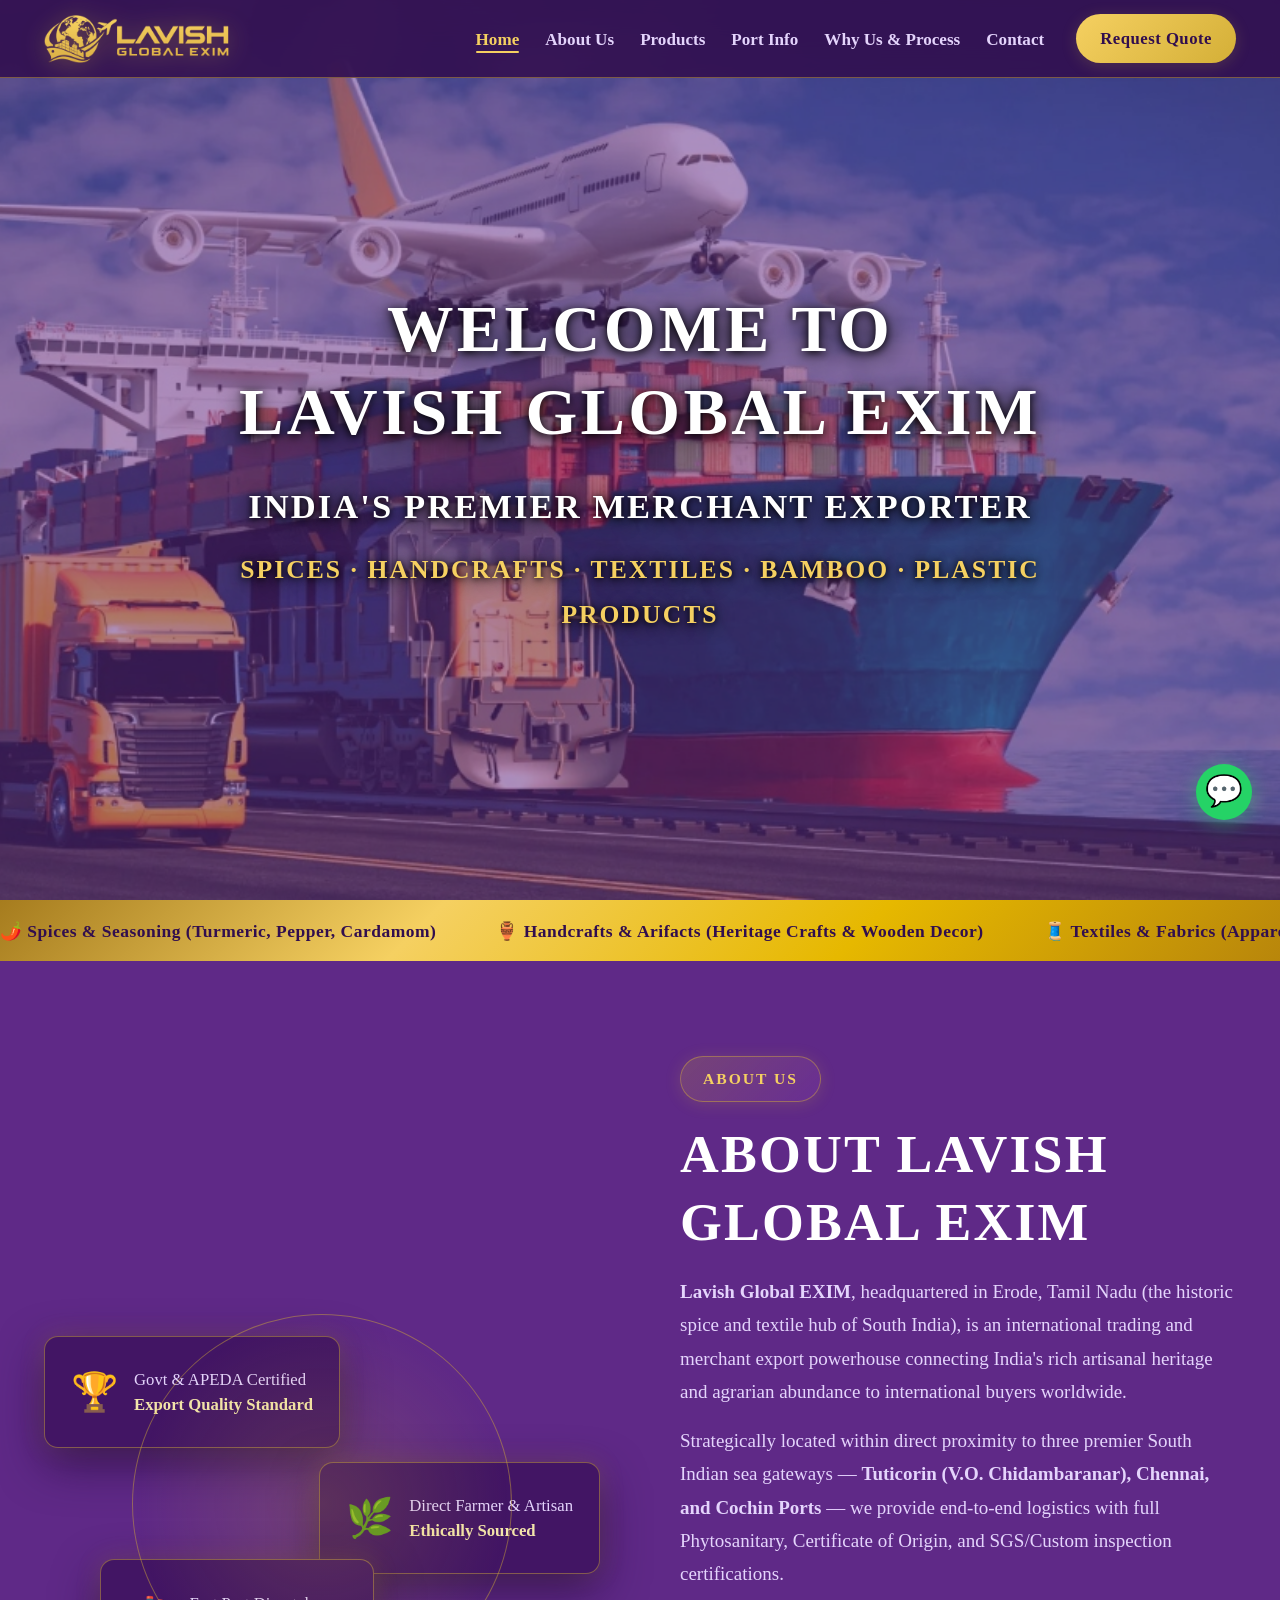
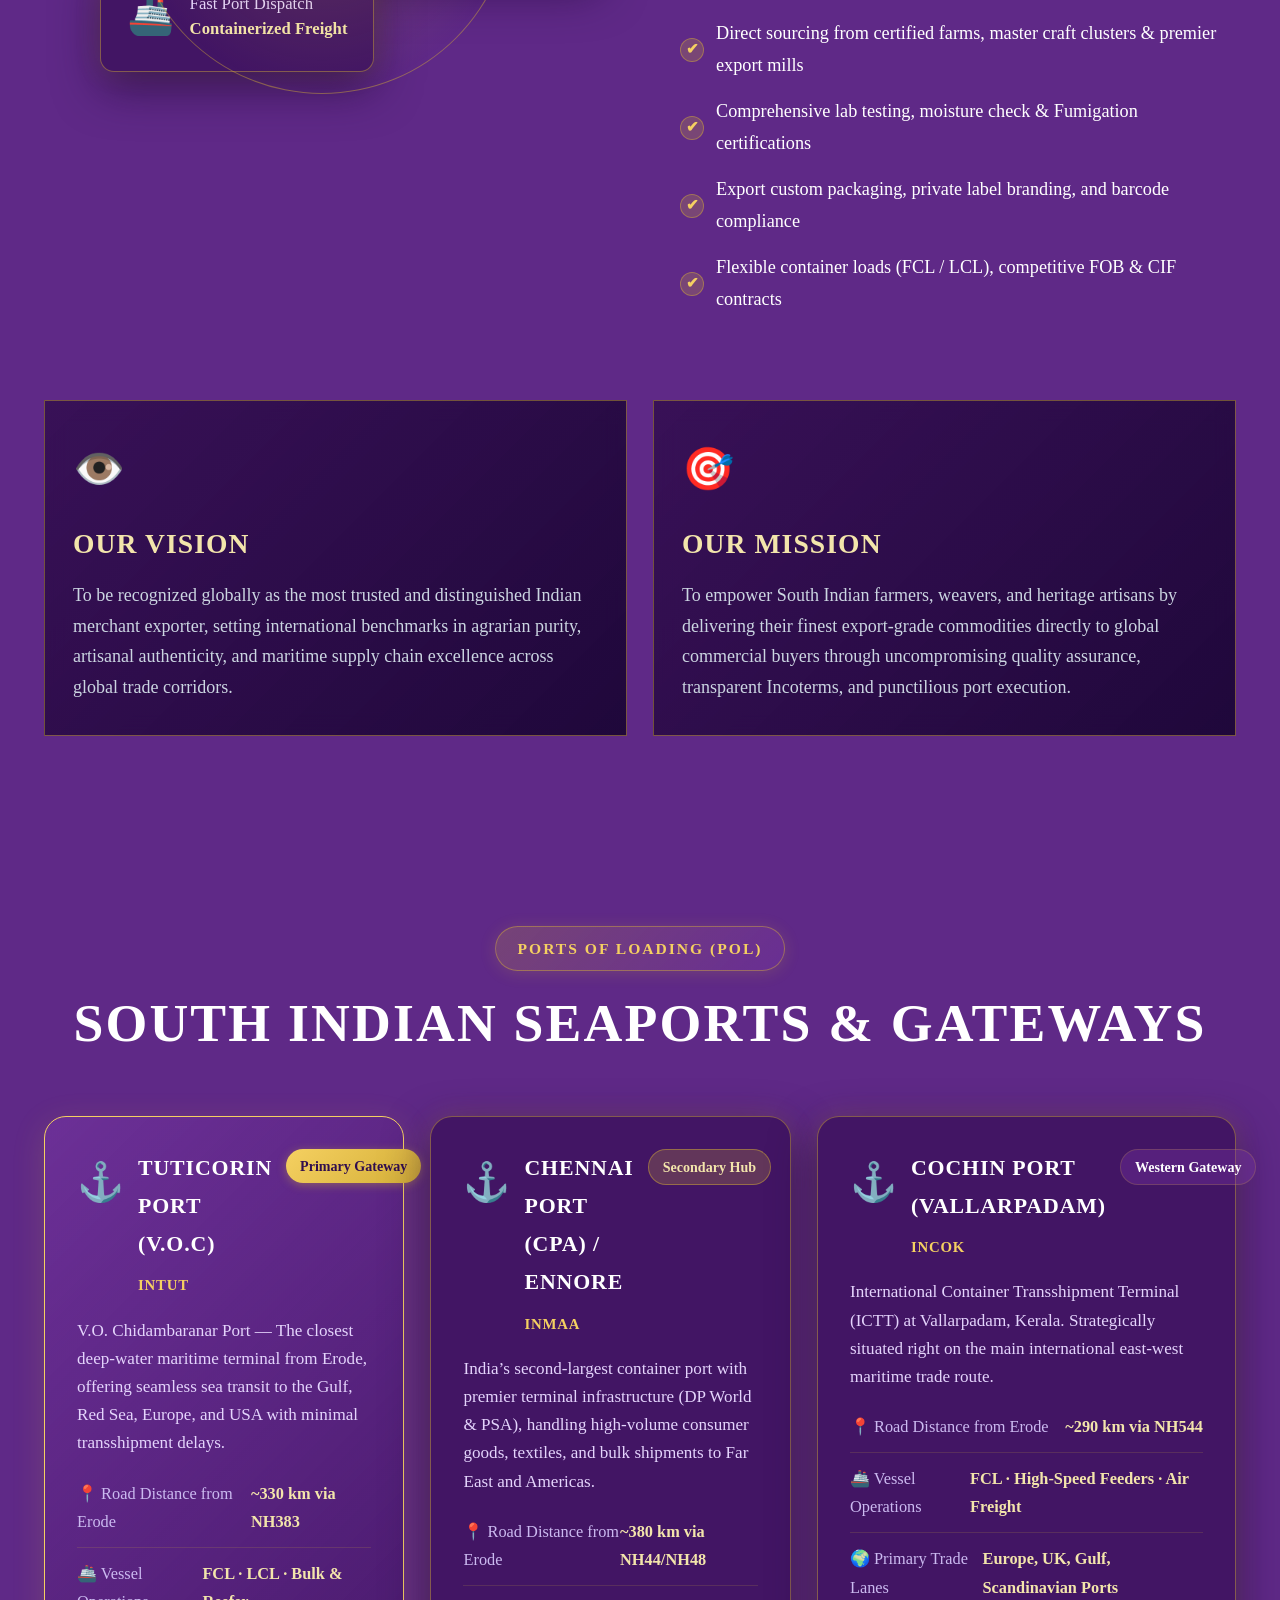
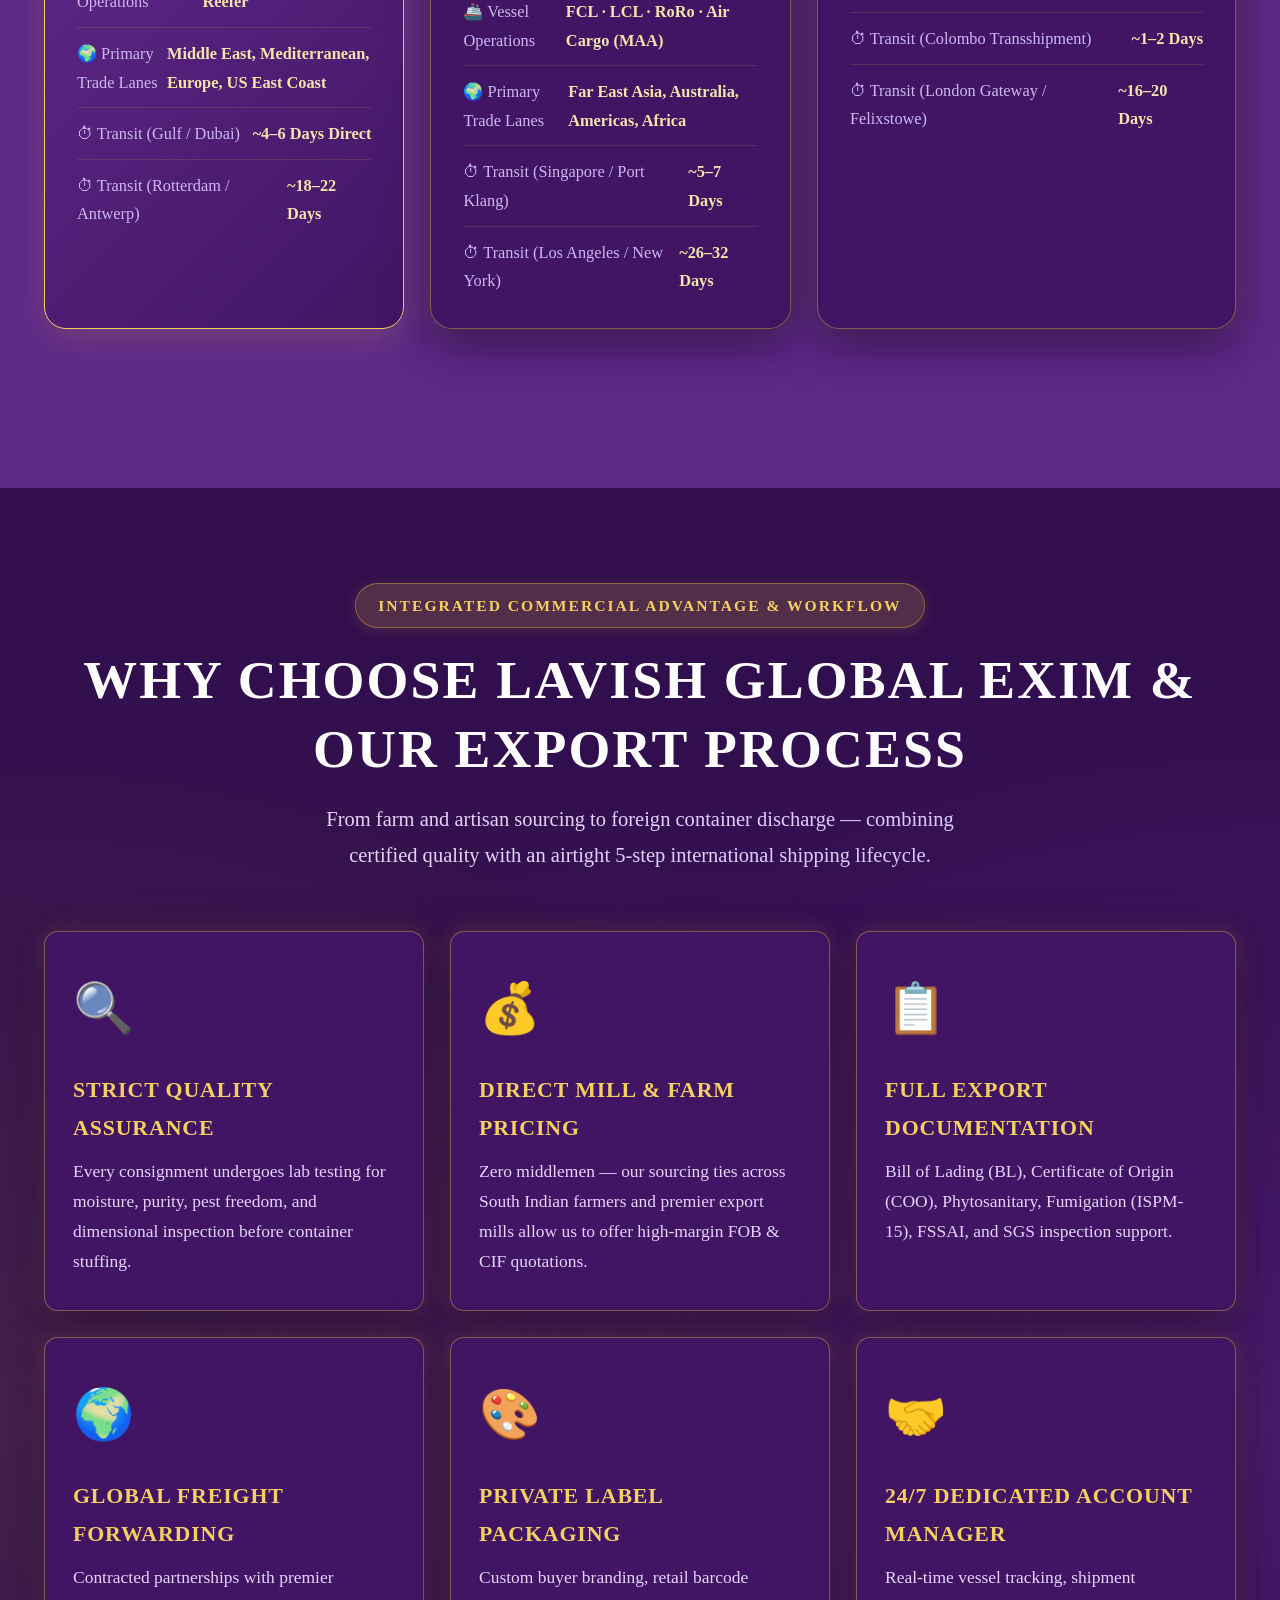
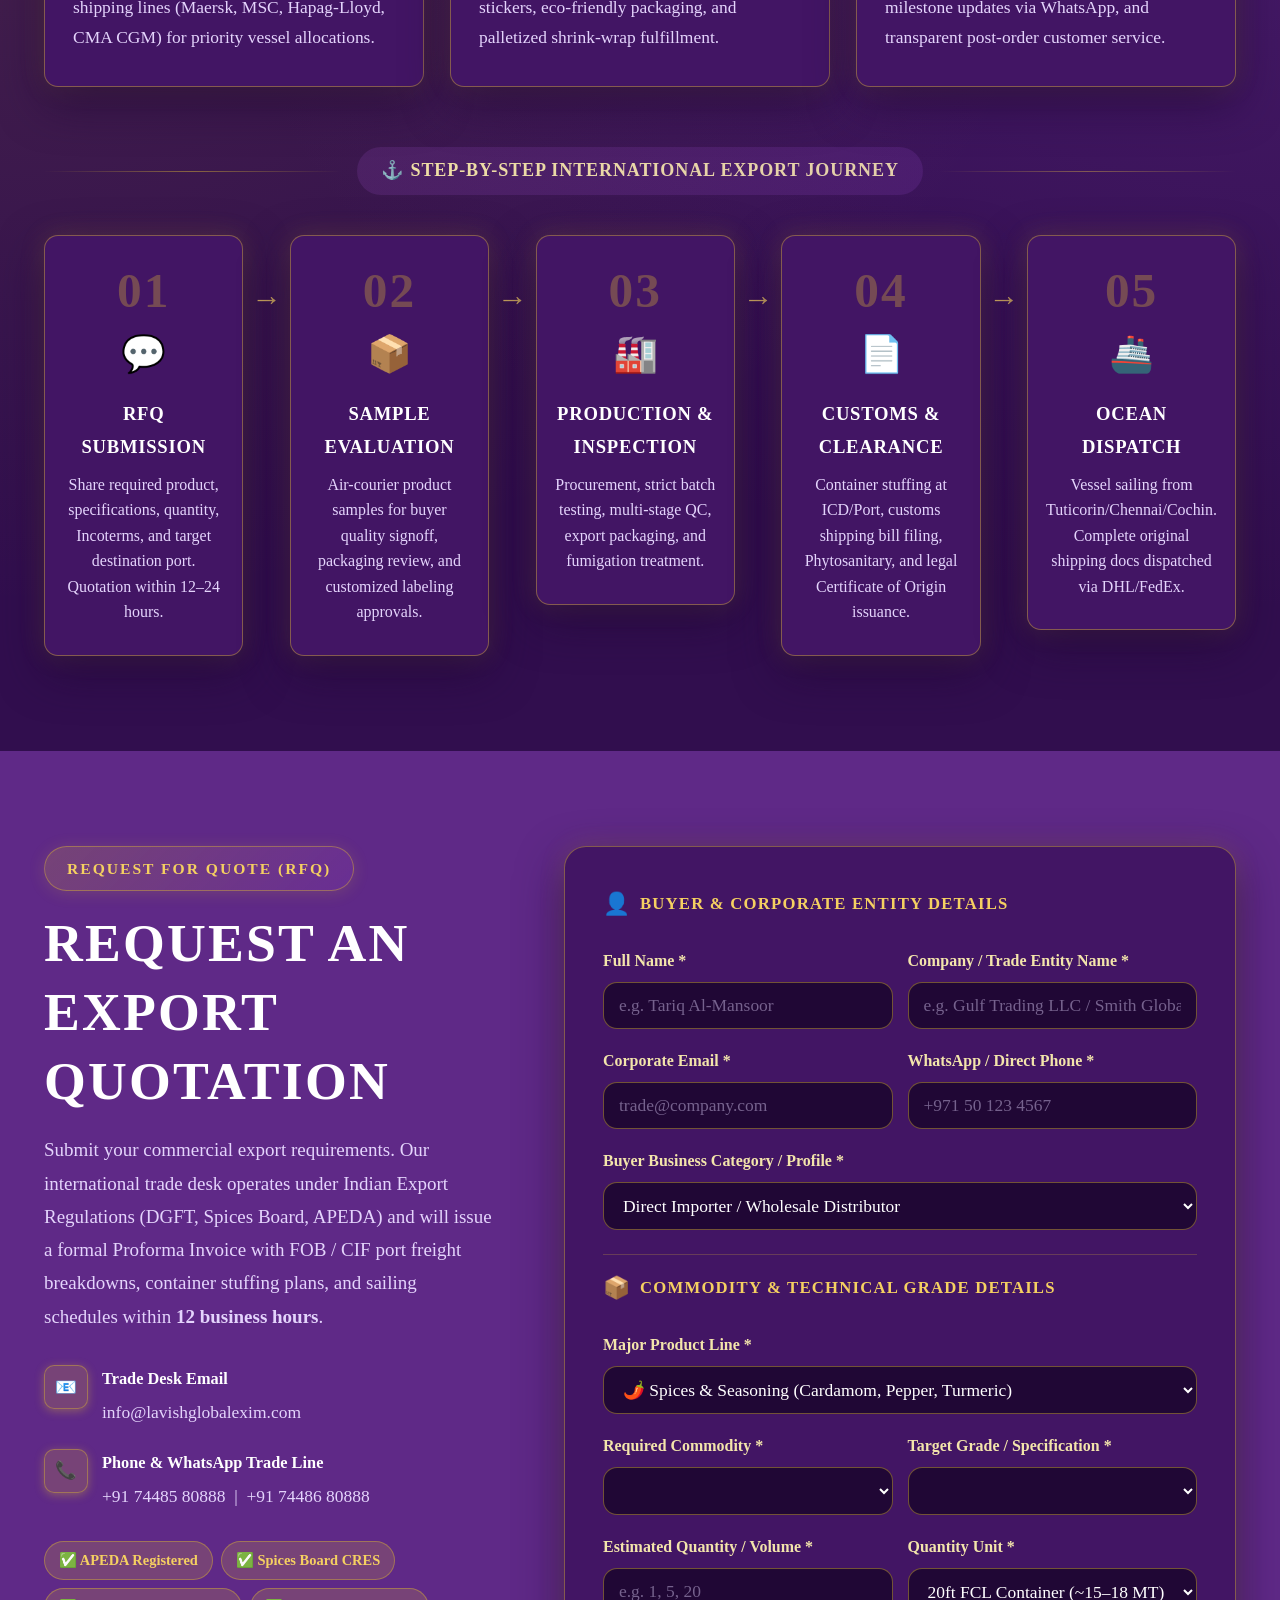
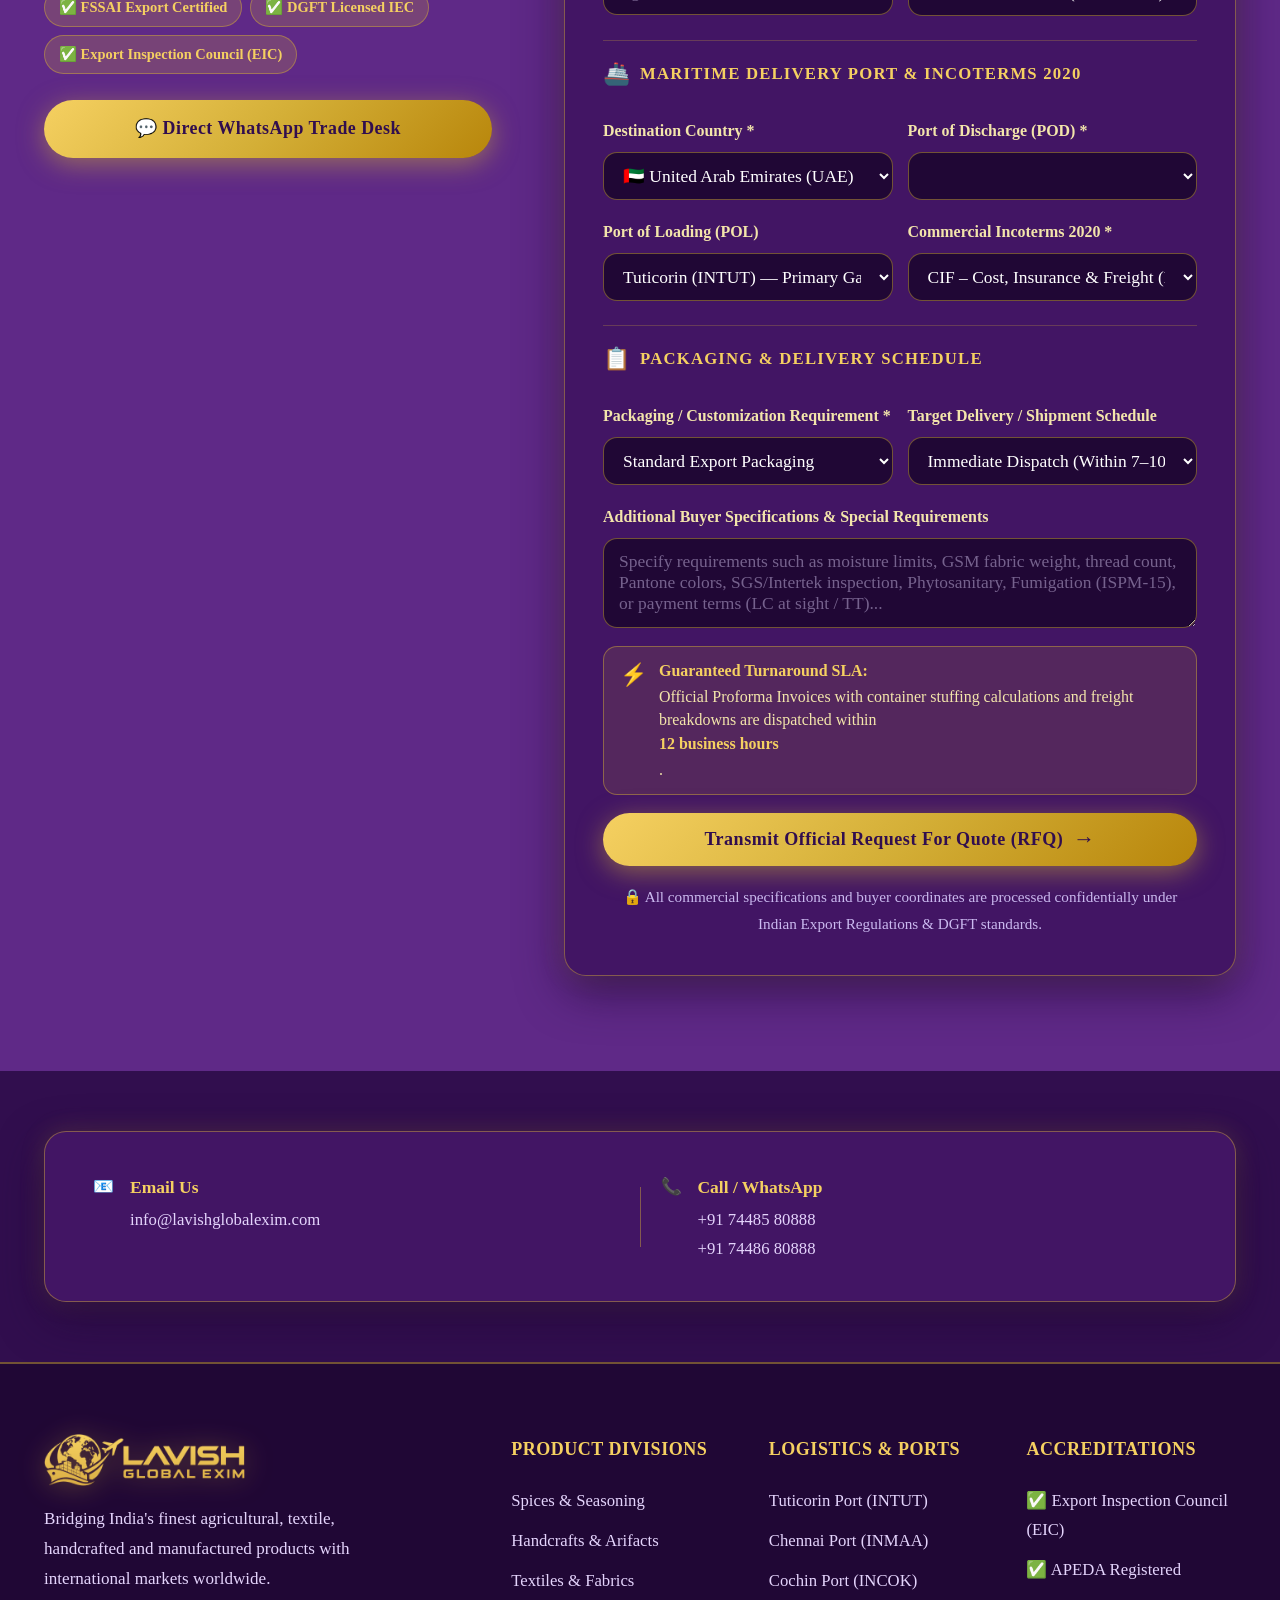
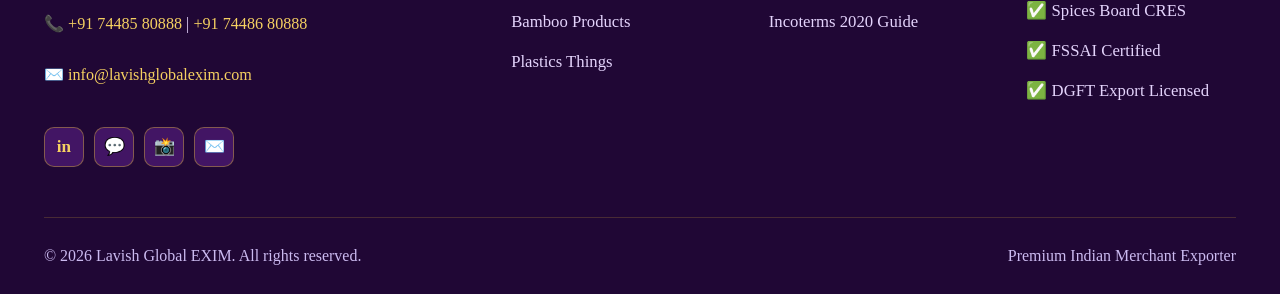
==== commit e0fb5f03: "Add files via upload" ====
--- a/index.html
+++ b/index.html
@@ -26,6 +26,7 @@
         <li><a href="port-info.html">Port Info</a></li>
         <li><a href="#why-us-process">Why Us & Process</a></li>
         <li><a href="contact.html">Contact</a></li>
+        <li class="nav-mobile-cta"><a href="contact.html">Request Quote →</a></li>
       </ul>
       <a href="contact.html" class="btn btn-nav">Request Quote</a>
       <button class="hamburger" id="hamburger" aria-label="Menu">
@@ -39,12 +40,12 @@
     <!-- Hero Background Image (Multimodal Plane + Vessel + Train + Truck) -->
     <img src="hero_multimodal.jpg" alt="Multimodal Global Export Logistics - Lavish Global EXIM" class="hero-bg-img" />
 
-    <!-- 10% Opacity Purple Shade -->
+    <!-- 50% Opacity Royal Purple Shade -->
     <div class="hero-purple-shade"></div>
     <div class="hero-particles" id="particles"></div>
 
     <div class="hero-content">
-      <h1 class="hero-title hero-title-michroma">
+      <h1 class="hero-title hero-title-cambria">
         WELCOME TO<br/>
         LAVISH GLOBAL EXIM
       </h1>
@@ -58,19 +59,19 @@
   <!-- ========== TICKER ========== -->
   <div class="ticker">
     <div class="ticker-track">
-      <span>🌶️ Premium Spices (Turmeric, Pepper, Cardamom)</span>
-      <span>🏺 Authentic Indian Handcrafts & Engraved Wooden Boxes</span>
-      <span>🧵 Pure Textiles & Garments</span>
-      <span>🎋 Sustainable Eco-Bamboo Toothbrushes, Combs & Pen Sets</span>
-      <span>♻️ Virgin & Recycled Commercial Plastic Products</span>
+      <span>🌶️ Spices & Seasoning (Turmeric, Pepper, Cardamom)</span>
+      <span>🏺 Handcrafts & Arifacts (Heritage Crafts & Wooden Decor)</span>
+      <span>🧵 Textiles & Fabrics (Apparel & Terry Towels)</span>
+      <span>🎋 Bamboo Products (Toothbrushes, Combs & Pens)</span>
+      <span>♻️ Plastics Things (Commercial & Household Ware)</span>
       <span>⚓ POL: Tuticorin (INTUT) · Chennai (INMAA) · Cochin (INCOK)</span>
       <span>📦 FOB · CIF · CFR · DAP · EXW</span>
       <span>✅ APEDA · FSSAI · DGFT · Spices Board Registered</span>
-      <span>🌶️ Premium Spices (Turmeric, Pepper, Cardamom)</span>
-      <span>🏺 Authentic Indian Handcrafts & Engraved Wooden Boxes</span>
-      <span>🧵 Pure Textiles & Garments</span>
-      <span>🎋 Sustainable Eco-Bamboo Toothbrushes, Combs & Pen Sets</span>
-      <span>♻️ Virgin & Recycled Commercial Plastic Products</span>
+      <span>🌶️ Spices & Seasoning (Turmeric, Pepper, Cardamom)</span>
+      <span>🏺 Handcrafts & Arifacts (Heritage Crafts & Wooden Decor)</span>
+      <span>🧵 Textiles & Fabrics (Apparel & Terry Towels)</span>
+      <span>🎋 Bamboo Products (Toothbrushes, Combs & Pens)</span>
+      <span>♻️ Plastics Things (Commercial & Household Ware)</span>
       <span>⚓ POL: Tuticorin (INTUT) · Chennai (INMAA) · Cochin (INCOK)</span>
     </div>
   </div>
@@ -140,7 +141,6 @@
       <div class="section-header">
         <div class="section-tag">Ports of Loading (POL)</div>
         <h2 class="section-title">South Indian Seaports & Gateways</h2>
-        <p class="section-subtitle">We manage direct container hauling from Erode inland container depots (ICDs) to premier South Indian ocean container terminals.</p>
       </div>
       <div class="ports-grid">
 
@@ -149,7 +149,7 @@
             <span class="port-icon">⚓</span>
             <div>
               <h4>Tuticorin Port (V.O.C)</h4>
-              <span class="port-code">INTUT &nbsp;|&nbsp; Primary Seaport</span>
+              <span class="port-code">INTUT</span>
             </div>
             <span class="port-badge primary">Primary Gateway</span>
           </div>
@@ -168,7 +168,7 @@
             <span class="port-icon">⚓</span>
             <div>
               <h4>Chennai Port (CPA) / Ennore</h4>
-              <span class="port-code">INMAA &nbsp;|&nbsp; Secondary Seaport</span>
+              <span class="port-code">INMAA</span>
             </div>
             <span class="port-badge secondary">Secondary Hub</span>
           </div>
@@ -187,7 +187,7 @@
             <span class="port-icon">⚓</span>
             <div>
               <h4>Cochin Port (Vallarpadam)</h4>
-              <span class="port-code">INCOK &nbsp;|&nbsp; Alternative Gateway</span>
+              <span class="port-code">INCOK</span>
             </div>
             <span class="port-badge alt">Western Gateway</span>
           </div>
@@ -369,6 +369,16 @@
                 <input type="tel" id="rfqPhone" placeholder="+971 50 123 4567" required />
               </div>
             </div>
+            <div class="form-group">
+              <label>Buyer Business Category / Profile *</label>
+              <select id="rfqBuyerType" required>
+                <option value="Direct Importer / Wholesale Distributor">Direct Importer / Wholesale Distributor</option>
+                <option value="Enterprise Brand / OEM Retailer">Enterprise Brand / OEM Retailer</option>
+                <option value="Supermarket / Hypermarket Chain Buyer">Supermarket / Hypermarket Chain Buyer</option>
+                <option value="Institutional / Government Procurement">Institutional / Government Procurement</option>
+                <option value="Commodity Broker / International Trading House">Commodity Broker / International Trading House</option>
+              </select>
+            </div>
 
             <!-- 2. Commodity & Technical Grade Details -->
             <div class="form-section-header">
@@ -378,11 +388,11 @@
             <div class="form-group">
               <label>Major Product Line *</label>
               <select id="rfqProductLine" required>
-                <option value="Spices">🌶️ Spices & Seasonings (Cardamom, Pepper, Turmeric)</option>
-                <option value="Handcrafts">🏺 Indian Handicrafts & Engraved Wooden Boxes</option>
-                <option value="Textiles">🧵 Pure Cotton Textiles, T-Shirts & Terry Towels</option>
-                <option value="Bamboo">🎋 Sustainable Eco-Bamboo Toothbrushes, Combs & Pens</option>
-                <option value="Plastic">♻️ Commercial & Industrial Plastic Products</option>
+                <option value="Spices">🌶️ Spices & Seasoning (Cardamom, Pepper, Turmeric)</option>
+                <option value="Handcrafts">🏺 Handcrafts & Arifacts (Heritage Crafts & Wooden Decor)</option>
+                <option value="Textiles">🧵 Textiles & Fabrics (Apparel & Terry Towels)</option>
+                <option value="Bamboo">🎋 Bamboo Products (Toothbrushes, Combs & Pens)</option>
+                <option value="Plastic">♻️ Plastics Things (Commercial & Industrial)</option>
               </select>
             </div>
             <div class="form-row">
@@ -437,16 +447,37 @@
                 <label>Destination Country *</label>
                 <select id="rfqCountry" required>
                   <option value="UAE">🇦🇪 United Arab Emirates (UAE)</option>
+                  <option value="Saudi Arabia">🇸🇦 Saudi Arabia</option>
+                  <option value="Qatar">🇶🇦 Qatar</option>
+                  <option value="Oman">🇴🇲 Oman</option>
+                  <option value="Kuwait">🇰🇼 Kuwait</option>
+                  <option value="Bahrain">🇧🇭 Bahrain</option>
                   <option value="USA">🇺🇸 United States of America (USA)</option>
                   <option value="UK">🇬🇧 United Kingdom (UK)</option>
                   <option value="Germany">🇩🇪 Germany</option>
+                  <option value="Netherlands">🇳🇱 Netherlands (Rotterdam / Amsterdam)</option>
+                  <option value="Belgium">🇧🇪 Belgium (Antwerp-Bruges)</option>
+                  <option value="France">🇫🇷 France</option>
+                  <option value="Italy">🇮🇹 Italy</option>
+                  <option value="Spain">🇪🇸 Spain</option>
+                  <option value="Turkey">🇹🇷 Turkey</option>
+                  <option value="Canada">🇨🇦 Canada</option>
+                  <option value="Australia">🇦🇺 Australia</option>
+                  <option value="New Zealand">🇳🇿 New Zealand</option>
                   <option value="Singapore">🇸🇬 Singapore</option>
                   <option value="Malaysia">🇲🇾 Malaysia</option>
-                  <option value="Saudi Arabia">🇸🇦 Saudi Arabia</option>
-                  <option value="Canada">🇨🇦 Canada</option>
+                  <option value="Indonesia">🇮🇩 Indonesia</option>
+                  <option value="Thailand">🇹🇭 Thailand</option>
+                  <option value="Vietnam">🇻🇳 Vietnam</option>
+                  <option value="Japan">🇯🇵 Japan</option>
+                  <option value="South Korea">🇰🇷 South Korea</option>
+                  <option value="China">🇨🇳 China</option>
                   <option value="Sri Lanka">🇱🇰 Sri Lanka</option>
-                  <option value="China">🇨🇳 China</option>
-                  <option value="Indonesia">🇮🇩 Indonesia</option>
+                  <option value="Bangladesh">🇧🇩 Bangladesh</option>
+                  <option value="South Africa">🇿🇦 South Africa</option>
+                  <option value="Egypt">🇪🇬 Egypt</option>
+                  <option value="Brazil">🇧🇷 Brazil</option>
+                  <option value="Mexico">🇲🇽 Mexico</option>
                   <option value="Others">🌍 Others (Custom Country / Region)</option>
                 </select>
               </div>
@@ -566,22 +597,6 @@
             <strong>Call / WhatsApp</strong>
             <a href="tel:+917448580888">+91 74485 80888</a>
             <a href="tel:+917448680888">+91 74486 80888</a>
-          </div>
-        </div>
-        <div class="cstrip-divider"></div>
-        <div class="cstrip-item">
-          <span>⚓</span>
-          <div>
-            <strong>Primary Origin Ports</strong>
-            <span>Tuticorin (INTUT) · Chennai (INMAA) · Cochin (INCOK)</span>
-          </div>
-        </div>
-        <div class="cstrip-divider"></div>
-        <div class="cstrip-item">
-          <span>🛡️</span>
-          <div>
-            <strong>Trade Terms</strong>
-            <span>Incoterms 2020: FOB · CIF · CFR · DAP · EXW</span>
           </div>
         </div>
       </div>
@@ -611,11 +626,11 @@
         <div class="footer-col">
           <h5>Product Divisions</h5>
           <ul>
-            <li><a href="products.html">Spices & Condiments</a></li>
-            <li><a href="products.html">Engraved Wooden Boxes</a></li>
+            <li><a href="products.html">Spices & Seasoning</a></li>
+            <li><a href="products.html">Handcrafts & Arifacts</a></li>
             <li><a href="products.html">Textiles & Fabrics</a></li>
-            <li><a href="products.html">Bamboo Toothbrush & Pens</a></li>
-            <li><a href="products.html">Commercial Plastics</a></li>
+            <li><a href="products.html">Bamboo Products</a></li>
+            <li><a href="products.html">Plastics Things</a></li>
           </ul>
         </div>
         <div class="footer-col">
--- a/style.css
+++ b/style.css
@@ -40,13 +40,22 @@
 }
 
 *, *::before, *::after { box-sizing: border-box; margin: 0; padding: 0; }
-html { scroll-behavior: smooth; font-size: 16px; }
+html {
+  scroll-behavior: smooth;
+  font-size: 19px;
+  overflow-x: hidden;
+  width: 100%;
+  -webkit-text-size-adjust: 100%;
+}
 body {
   font-family: 'Cambria', 'Times New Roman', serif;
   background: var(--purple-regal);
   color: var(--text-muted);
   line-height: 1.75;
   overflow-x: hidden;
+  width: 100%;
+  -webkit-font-smoothing: antialiased;
+  -moz-osx-font-smoothing: grayscale;
 }
 button, input, select, textarea, .btn, .nav-links a {
   font-family: 'Cambria', 'Times New Roman', serif;
@@ -308,24 +317,53 @@
 .nav-links a.active::after {
   width: 100%;
 }
+.nav-mobile-cta {
+  display: none;
+}
 
 .hamburger {
   display: none;
   flex-direction: column;
+  justify-content: center;
+  align-items: center;
   gap: 5px;
-  background: none;
-  border: none;
+  background: rgba(95, 41, 135, 0.45);
+  border: 1px solid var(--gold-border);
+  border-radius: 8px;
   cursor: pointer;
-  padding: 4px;
+  padding: 8px 10px;
   margin-left: auto;
+  z-index: 1002;
+  transition: var(--transition);
+  -webkit-tap-highlight-color: transparent;
+}
+.hamburger:hover,
+.hamburger:focus {
+  background: rgba(212, 175, 55, 0.25);
+  border-color: var(--gold-bright);
 }
 .hamburger span {
   display: block;
-  width: 24px;
+  width: 22px;
   height: 2.5px;
   background: var(--gold-bright);
   border-radius: 2px;
-  transition: var(--transition);
+  transition: transform 0.3s ease, opacity 0.3s ease;
+  transform-origin: center;
+}
+.hamburger.active {
+  background: rgba(212, 175, 55, 0.25);
+  border-color: var(--gold-bright);
+}
+.hamburger.active span:nth-child(1) {
+  transform: translateY(7.5px) rotate(45deg);
+}
+.hamburger.active span:nth-child(2) {
+  opacity: 0;
+  transform: scaleX(0);
+}
+.hamburger.active span:nth-child(3) {
+  transform: translateY(-7.5px) rotate(-45deg);
 }
 
 /* ============================================================
@@ -361,13 +399,15 @@
   z-index: 1;
 }
 
-/* Michroma Font Style for Hero Heading in All Capital Letters - Pure White & BOLD */
-.hero-title-michroma {
-  font-family: 'Michroma', sans-serif !important;
+/* Cambria Font Style for Hero Heading in All Capital Letters - Pure White & BOLD */
+.hero-title-cambria,
+.hero-title-michroma,
+.hero-title {
+  font-family: 'Cambria', 'Times New Roman', serif !important;
   font-weight: 700 !important;
   text-transform: uppercase !important;
   letter-spacing: 0.05em !important;
-  font-size: clamp(2rem, 4.8vw, 3.8rem) !important;
+  font-size: clamp(2.4rem, 5.2vw, 4.4rem) !important;
   line-height: 1.25 !important;
   margin-bottom: 22px !important;
   color: #ffffff !important;
@@ -390,7 +430,7 @@
   font-weight: 700 !important;
   text-transform: uppercase !important;
   color: #ffffff !important;
-  font-size: clamp(1.15rem, 2.5vw, 1.7rem) !important;
+  font-size: clamp(1.25rem, 2.7vw, 1.85rem) !important;
   letter-spacing: 0.06em !important;
   text-shadow: 0 3px 18px rgba(0, 0, 0, 0.95), 0 1px 6px rgba(0, 0, 0, 0.98) !important;
 }
@@ -399,16 +439,17 @@
   font-weight: 700 !important;
   text-transform: uppercase !important;
   color: var(--gold-bright) !important;
-  font-size: clamp(0.92rem, 1.8vw, 1.22rem) !important;
+  font-size: clamp(1.02rem, 2.0vw, 1.35rem) !important;
   letter-spacing: 0.08em !important;
   text-shadow: 0 3px 18px rgba(0, 0, 0, 0.95), 0 1px 6px rgba(0, 0, 0, 0.98) !important;
 }
 
-/* 70% Opacity Purple Shade over Background Image */
-.hero-purple-shade {
+/* 50% Opacity Royal Purple Shade over Background Image */
+.hero-purple-shade,
+.hero-gold-shade {
   position: absolute;
   inset: 0;
-  background: rgba(95, 41, 135, 0.70); /* Brand royal purple at exactly 70% opacity */
+  background: rgba(95, 41, 135, 0.50) !important; /* Royal Purple at exactly 50% opacity */
   z-index: 2;
   pointer-events: none;
 }
@@ -1893,66 +1934,293 @@
 }
 
 /* ============================================================
-   RESPONSIVE
+   RESPONSIVE DESIGN (Enhanced Mobile Browser User Experience)
    ============================================================ */
 @media (max-width: 1024px) {
-  .about-grid { grid-template-columns: 1fr; gap: 50px; }
-  .about-visual { height: 280px; }
+  .about-grid { grid-template-columns: 1fr; gap: 40px; }
+  .about-visual { height: 320px; }
   .features-grid { grid-template-columns: repeat(2, 1fr); }
   .incoterms-grid { grid-template-columns: repeat(2, 1fr); }
   .footer-grid { grid-template-columns: 1fr 1fr; gap: 36px; }
   .ports-grid { grid-template-columns: 1fr; }
-  .process-steps { flex-direction: column; align-items: center; }
-  .process-arrow { transform: rotate(90deg); padding: 0; margin: 0; }
+  .process-steps { flex-direction: column; align-items: center; gap: 12px; }
+  .process-arrow { transform: rotate(90deg); padding: 4px 0; margin: 0; }
   .process-step { width: 100%; }
 }
 
 @media (max-width: 900px) {
   .product-card { flex: 0 0 calc(50% - 14px); max-width: calc(50% - 14px); }
-  .contact-grid { grid-template-columns: 1fr; gap: 40px; }
-  .contact-strip-grid { flex-direction: column; gap: 28px; padding: 28px 24px; }
+  .contact-grid { grid-template-columns: 1fr; gap: 36px; }
+  .contact-strip-grid { flex-direction: column; gap: 20px; padding: 22px 18px; align-items: flex-start; }
   .cstrip-divider { display: none; }
-  .hero-highlights-bar { flex-direction: column; gap: 20px; padding: 24px 20px; }
+  .cstrip-item { width: 100%; }
+  .hero-highlights-bar { flex-direction: column; gap: 16px; padding: 20px 16px; }
   .highlight-divider { display: none; }
 }
 
 @media (max-width: 768px) {
-  .section { padding: 70px 0; }
+  /* Mobile Base Typography & Viewport Balance */
+  html { font-size: 16px !important; }
+  body { line-height: 1.65; }
+  .container { padding: 0 16px; }
+  .section { padding: 55px 0; }
+  .section-header { margin-bottom: 34px; }
+  .section-title {
+    font-size: clamp(1.6rem, 5.5vw, 2.2rem) !important;
+    line-height: 1.28;
+    margin-bottom: 14px;
+  }
+  .section-subtitle { font-size: 0.95rem; padding: 0 4px; }
+  .section-tag { font-size: 0.74rem; padding: 6px 16px; margin-bottom: 12px; }
+
+  /* Navbar & Fullscreen Mobile Menu Overlay */
+  .navbar { padding: 10px 0; }
+  .nav-container { padding: 0 16px; justify-content: space-between; gap: 12px; }
+  .nav-brand-logo { height: 38px; max-width: 190px; }
   .nav-links, .btn-nav { display: none; }
   .hamburger { display: flex; }
+
   .nav-links.open {
     display: flex;
     flex-direction: column;
     position: fixed;
-    inset: 0;
+    top: 0; left: 0; right: 0; bottom: 0;
+    width: 100vw;
+    height: 100vh;
+    height: 100dvh;
     background: rgba(32, 7, 53, 0.98);
     justify-content: center;
     align-items: center;
-    gap: 28px;
-    z-index: 999;
-    backdrop-filter: blur(20px);
-  }
-  .nav-links.open a { color: var(--gold-bright); font-size: 1.3rem; }
-  .form-row { grid-template-columns: 1fr; }
-  .features-grid, .incoterms-grid { grid-template-columns: 1fr; }
-  .product-card { flex: 0 0 100%; max-width: 100%; }
-  .footer-grid { grid-template-columns: 1fr; gap: 32px; }
+    gap: 18px;
+    z-index: 1001;
+    backdrop-filter: blur(24px);
+    -webkit-backdrop-filter: blur(24px);
+    padding: 80px 20px 40px;
+    overflow-y: auto;
+  }
+  .nav-links.open a {
+    color: var(--text-primary);
+    font-size: 1.25rem;
+    font-weight: 700;
+    padding: 8px 20px;
+    border-radius: 8px;
+    letter-spacing: 0.04em;
+    transition: var(--transition);
+  }
+  .nav-links.open a:hover,
+  .nav-links.open a.active {
+    color: var(--gold-bright);
+    background: rgba(212, 175, 55, 0.15);
+  }
+  .nav-mobile-cta {
+    display: block;
+    margin-top: 10px;
+  }
+  .nav-mobile-cta a {
+    background: linear-gradient(135deg, var(--gold-bright), var(--gold-metallic)) !important;
+    color: #310E4E !important;
+    padding: 12px 32px !important;
+    font-size: 1.05rem !important;
+    border-radius: 100px !important;
+    box-shadow: 0 4px 18px var(--gold-glow);
+  }
+
+  /* Hero Section for Mobile */
+  .hero {
+    min-height: 90vh;
+    min-height: 90dvh;
+    padding-top: 95px;
+    padding-bottom: 50px;
+  }
+  .hero-title-cambria,
+  .hero-title-michroma,
+  .hero-title {
+    font-size: clamp(1.75rem, 7.8vw, 2.35rem) !important;
+    line-height: 1.22 !important;
+    margin-bottom: 16px !important;
+    letter-spacing: 0.03em !important;
+    padding: 0 4px;
+  }
+  .hero-subtitle-wrap { gap: 10px; margin-top: 12px; }
+  .hero-sub-line1 {
+    font-size: clamp(0.95rem, 4.2vw, 1.25rem) !important;
+    line-height: 1.4 !important;
+    letter-spacing: 0.04em !important;
+  }
+  .hero-sub-line2 {
+    font-size: clamp(0.78rem, 3.2vw, 0.95rem) !important;
+    line-height: 1.4 !important;
+    letter-spacing: 0.05em !important;
+  }
+
+  /* Ticker on Mobile */
+  .ticker { padding: 10px 0; }
+  .ticker-track { gap: 32px; animation: ticker 28s linear infinite; }
+  .ticker-track span { font-size: 0.82rem; }
+
+  /* Subpage Hero Banner */
+  .page-hero {
+    min-height: 38vh;
+    padding-top: 95px;
+    padding-bottom: 40px;
+  }
+
+  /* About Visual Stack on Mobile (prevents overlapping absolute cards) */
+  .about-visual {
+    height: auto;
+    margin-top: 15px;
+  }
+  .about-bg-circle { display: none; }
+  .about-card-stack {
+    position: static;
+    display: flex;
+    flex-direction: column;
+    gap: 12px;
+    height: auto;
+  }
+  .about-card {
+    position: static;
+    width: 100%;
+    transform: none !important;
+    animation: none !important;
+    padding: 16px 18px;
+  }
+  .about-highlights { gap: 10px; }
+  .highlight { font-size: 0.88rem; gap: 8px; }
+
+  /* Vision & Mission Cards */
+  .vision-mission-grid {
+    grid-template-columns: 1fr;
+    gap: 16px;
+    margin-top: 24px;
+  }
+  .vm-card { padding: 22px 18px; border-radius: 14px; }
+  .vm-title { font-size: 1.25rem; }
+  .vm-text { font-size: 0.92rem; }
+
+  /* Products & Category Filter Pills */
+  .product-filters {
+    gap: 8px;
+    justify-content: flex-start;
+    overflow-x: auto;
+    padding: 4px 4px 10px 4px;
+    -webkit-overflow-scrolling: touch;
+    flex-wrap: nowrap;
+    scrollbar-width: none;
+    margin-bottom: 28px;
+  }
+  .product-filters::-webkit-scrollbar { display: none; }
+  .filter-btn {
+    white-space: nowrap;
+    flex-shrink: 0;
+    padding: 8px 18px;
+    font-size: 0.85rem;
+  }
+  .product-card {
+    flex: 0 0 100%;
+    max-width: 100%;
+    border-radius: 16px;
+  }
+  .product-img { height: 210px; }
+  .product-body { padding: 20px 16px; }
+  .product-body h3 { font-size: 1.25rem; margin-bottom: 8px; }
+  .product-desc { font-size: 0.9rem; line-height: 1.6; }
+  .product-items-grid { grid-template-columns: repeat(2, 1fr); gap: 6px; }
+  .product-items-grid span { font-size: 0.78rem; padding: 6px 8px; text-align: center; }
+  .btn-product { width: 100%; justify-content: center; padding: 12px 20px; font-size: 0.92rem; }
+
+  /* Ports & Incoterms */
+  .ports-grid, .incoterms-grid, .features-grid { grid-template-columns: 1fr; gap: 16px; }
+  .port-card { padding: 22px 16px; border-radius: 16px; }
+  .port-specs li {
+    flex-direction: column;
+    align-items: flex-start;
+    gap: 4px;
+    padding: 8px 0;
+    font-size: 0.88rem;
+  }
+  .port-specs li strong { text-align: left; }
+  .incoterm-card { padding: 20px 16px; border-radius: 14px; }
+  .feature-card { padding: 22px 18px; border-radius: 14px; }
+
+  /* Process Steps */
+  .process-steps { flex-direction: column; align-items: center; gap: 12px; }
+  .process-step { width: 100%; max-width: 100%; padding: 22px 16px; border-radius: 14px; }
+  .process-arrow { transform: rotate(90deg); padding: 4px 0; margin: 0; font-size: 1.3rem; }
+
+  /* Request a Quote & Form Input Enhancements (Stops iOS Safari Auto-Zoom) */
+  input, select, textarea, button {
+    font-size: 16px !important; /* Critical: Stops auto-zoom in mobile Safari */
+  }
+  .contact-form-wrap {
+    padding: 22px 14px;
+    border-radius: 16px;
+  }
+  .form-row { grid-template-columns: 1fr; gap: 14px; }
+  .form-group { margin-bottom: 14px; }
+  .form-group label { font-size: 0.9rem; margin-bottom: 6px; }
+  .form-group input,
+  .form-group select,
+  .form-group textarea {
+    min-height: 48px;
+    padding: 12px 14px;
+    border-radius: 10px;
+    width: 100%;
+    box-sizing: border-box;
+  }
+  .form-section-header {
+    margin-top: 22px;
+    margin-bottom: 12px;
+    padding-bottom: 6px;
+    font-size: 1.05rem;
+  }
+  .btn-full {
+    width: 100%;
+    min-height: 50px;
+    font-size: 1rem;
+    padding: 14px 20px;
+    justify-content: center;
+  }
+  .rfq-sla-callout {
+    padding: 14px;
+    gap: 10px;
+    flex-direction: column;
+    align-items: flex-start;
+    border-radius: 12px;
+    font-size: 0.88rem;
+  }
+  .rfq-summary-box { grid-template-columns: 1fr; gap: 10px; padding: 14px; }
+  .btn-whatsapp-rfq { width: 100%; justify-content: center; font-size: 0.95rem; padding: 12px 18px; }
+
+  /* Footer */
+  .footer-grid { grid-template-columns: 1fr; gap: 30px; }
   .footer-bottom { flex-direction: column; gap: 8px; text-align: center; }
-  .hero-cta { flex-direction: column; align-items: center; }
-  .about-content .section-title { text-align: center; }
-  .contact-form-wrap { padding: 24px 18px; }
-  .ports-grid { grid-template-columns: 1fr; }
-  .nav-brand-logo { height: 40px; }
-  .footer-brand-logo-img { height: 44px; }
-  .nav-logo-icon { height: 40px; }
-  .nav-logo-words { height: 26px; }
-}
-
-@media (max-width: 480px) {
-  .hero-title { font-size: 2.2rem; }
-  .product-items-grid { grid-template-columns: repeat(2, 1fr); }
-  .nav-brand-logo { height: 34px; }
-  .footer-brand-logo-img { height: 38px; }
-  .nav-logo-icon { height: 36px; }
-  .nav-logo-words { height: 22px; }
-}
+
+  /* Floating Buttons */
+  .whatsapp-float {
+    bottom: 74px;
+    right: 16px;
+    width: 50px;
+    height: 50px;
+    font-size: 1.45rem;
+  }
+  .back-to-top {
+    bottom: 18px;
+    right: 16px;
+    width: 42px;
+    height: 42px;
+    font-size: 1.1rem;
+  }
+}
+
+@media (max-width: 420px) {
+  html { font-size: 15px !important; }
+  .hero-title-cambria,
+  .hero-title-michroma,
+  .hero-title {
+    font-size: clamp(1.5rem, 7.4vw, 1.85rem) !important;
+  }
+  .container { padding: 0 14px; }
+  .product-items-grid { grid-template-columns: 1fr; }
+  .nav-brand-logo { height: 34px; max-width: 170px; }
+}
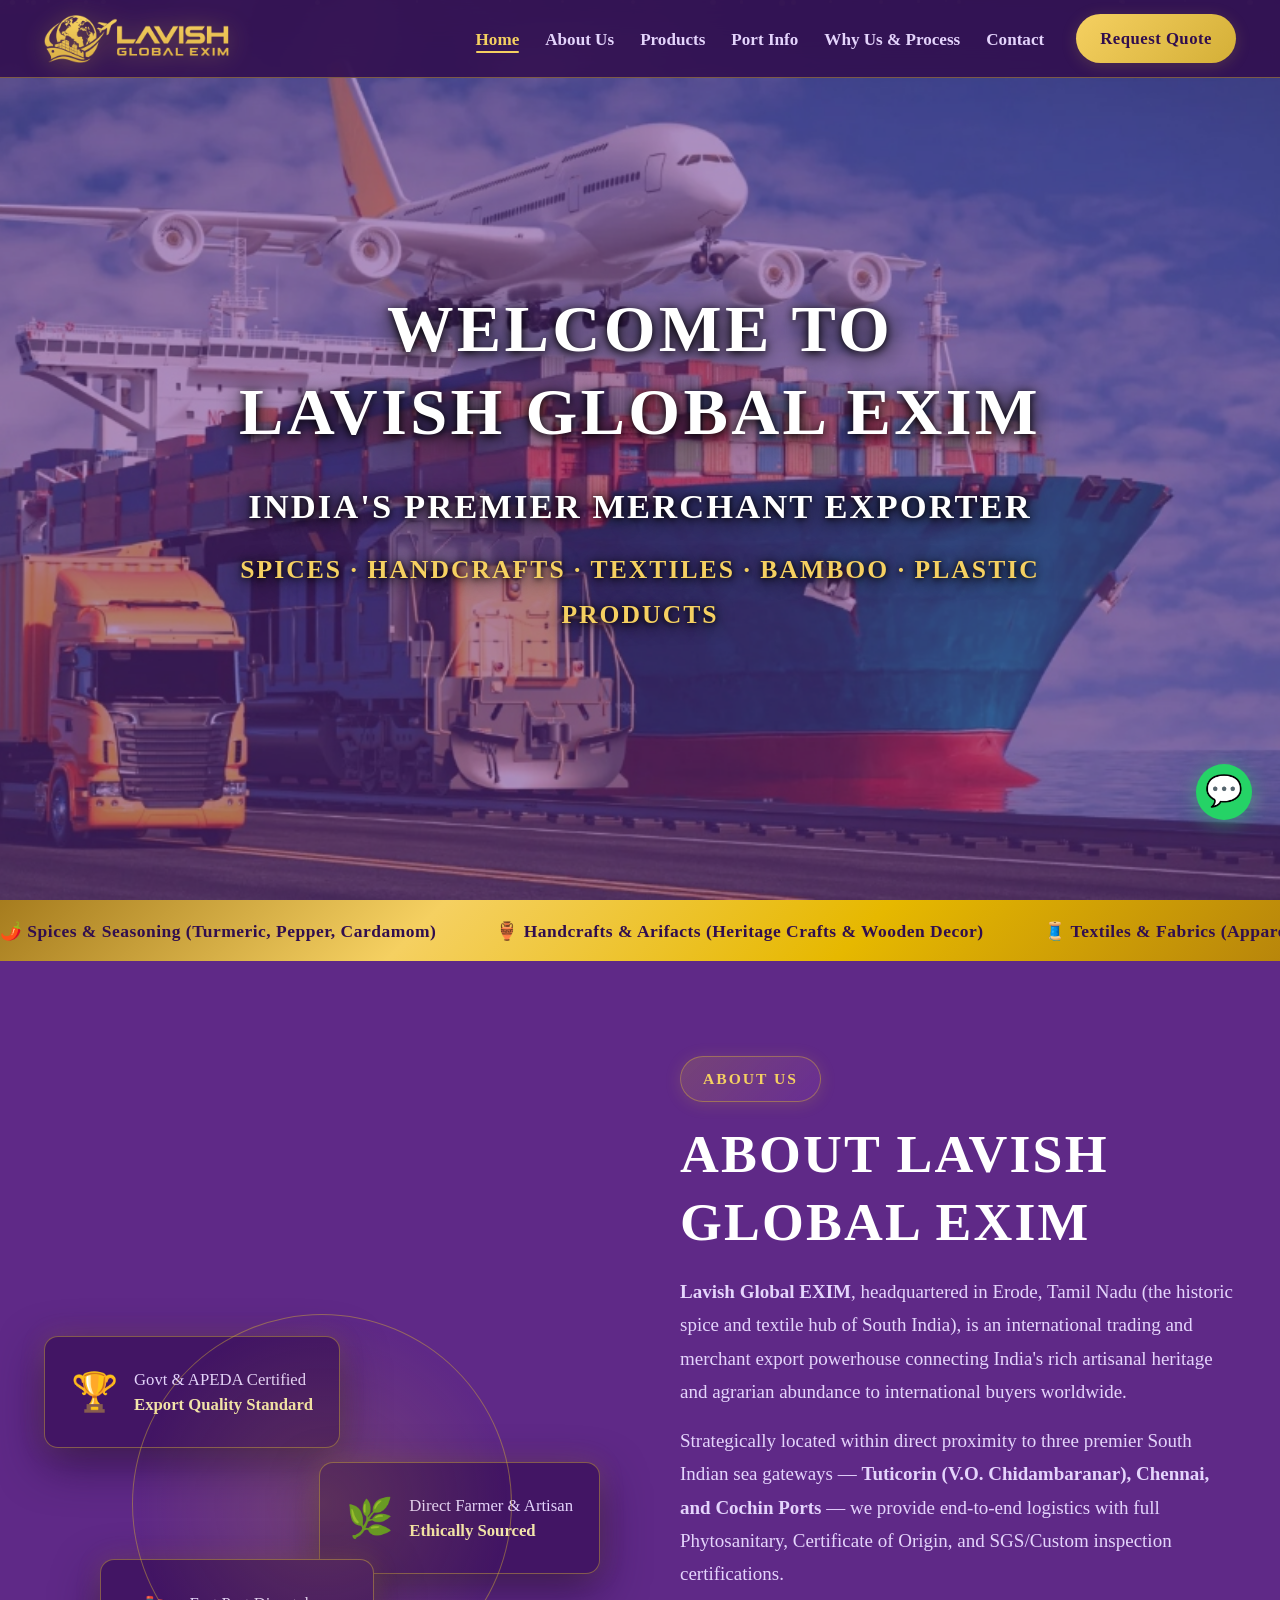
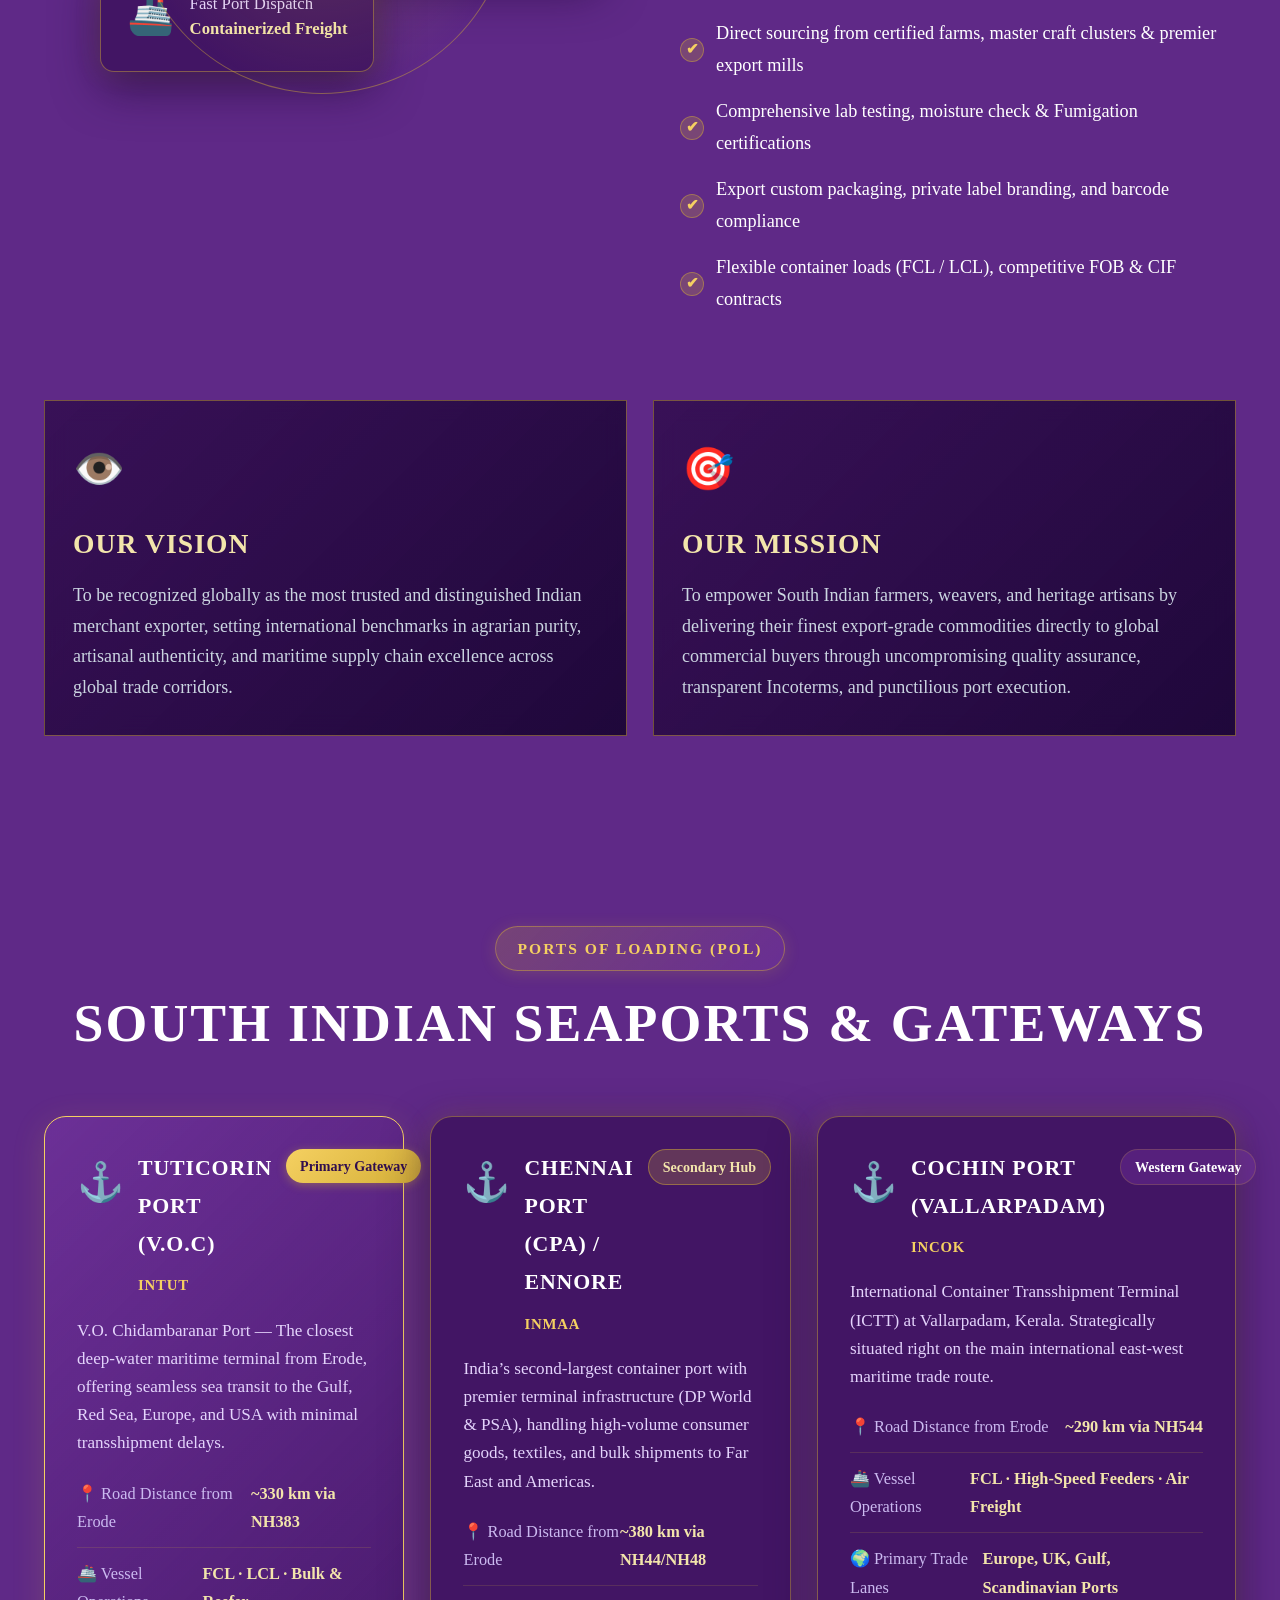
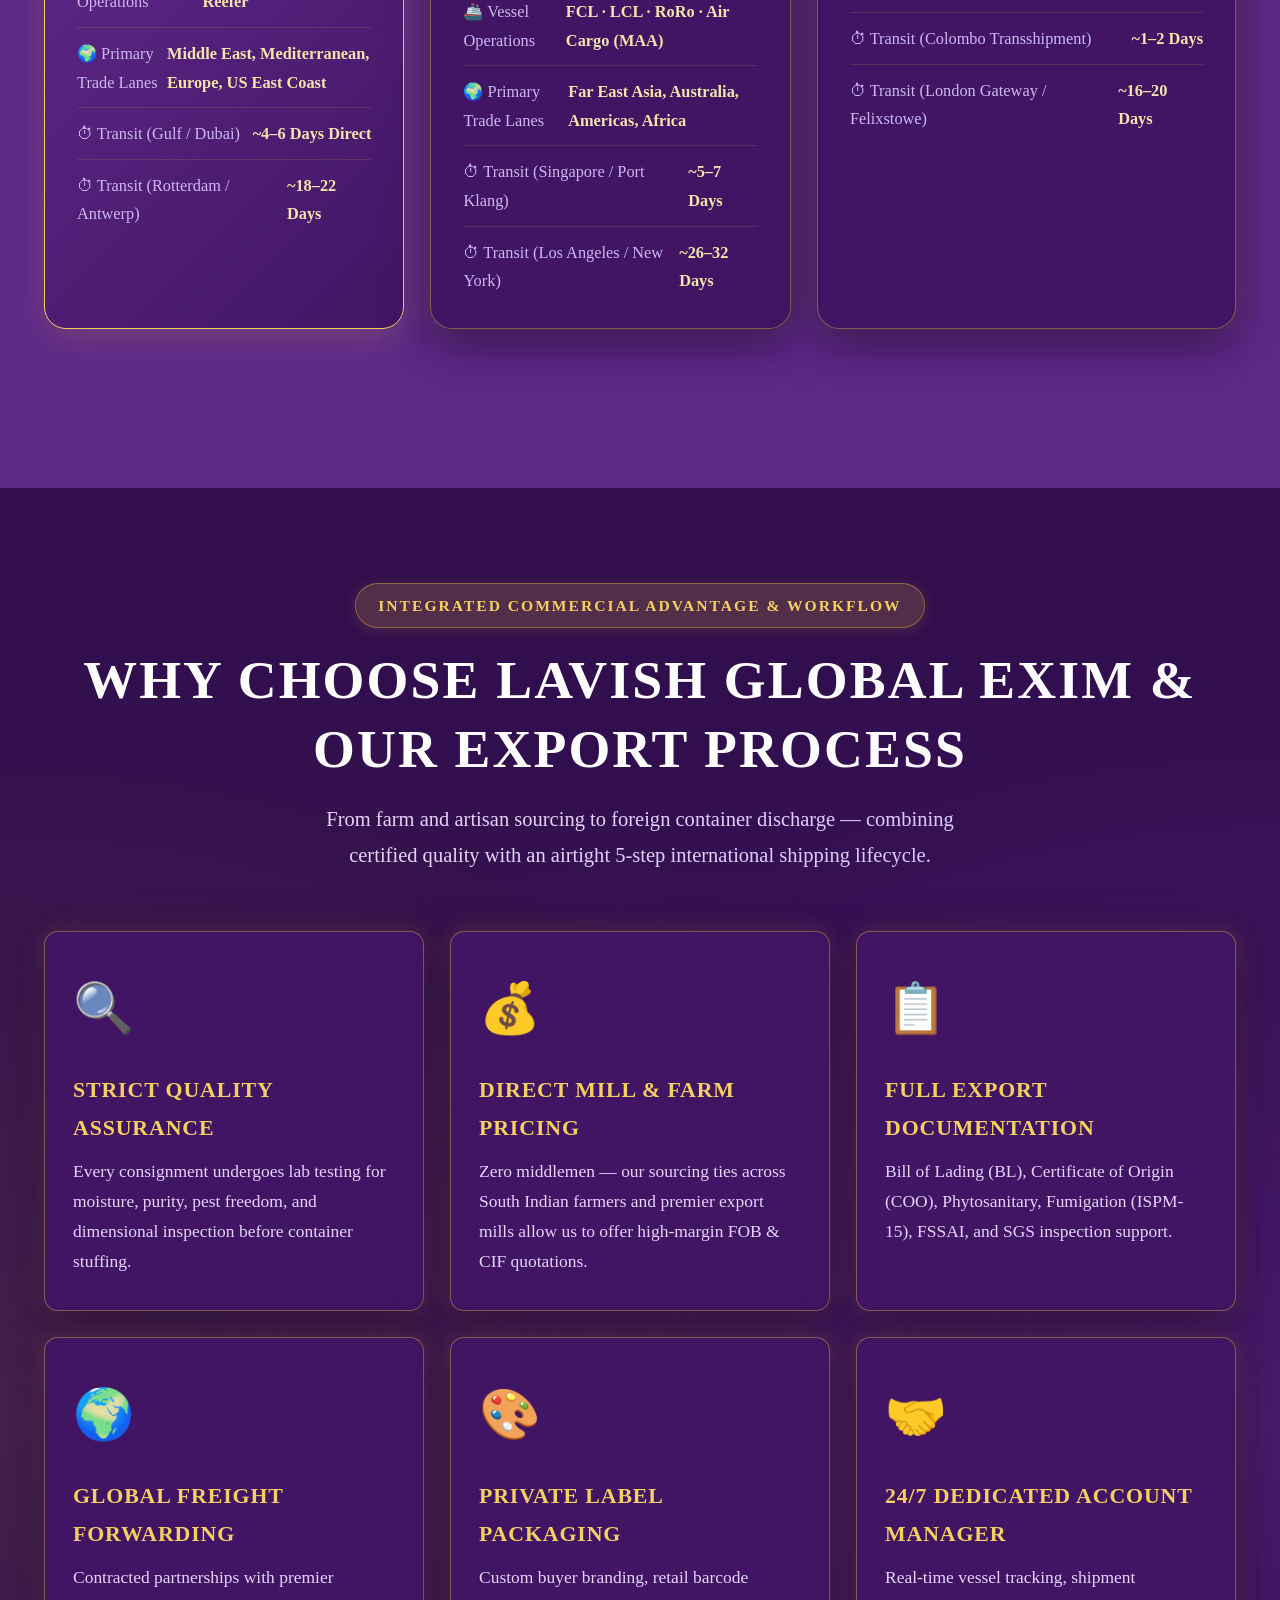
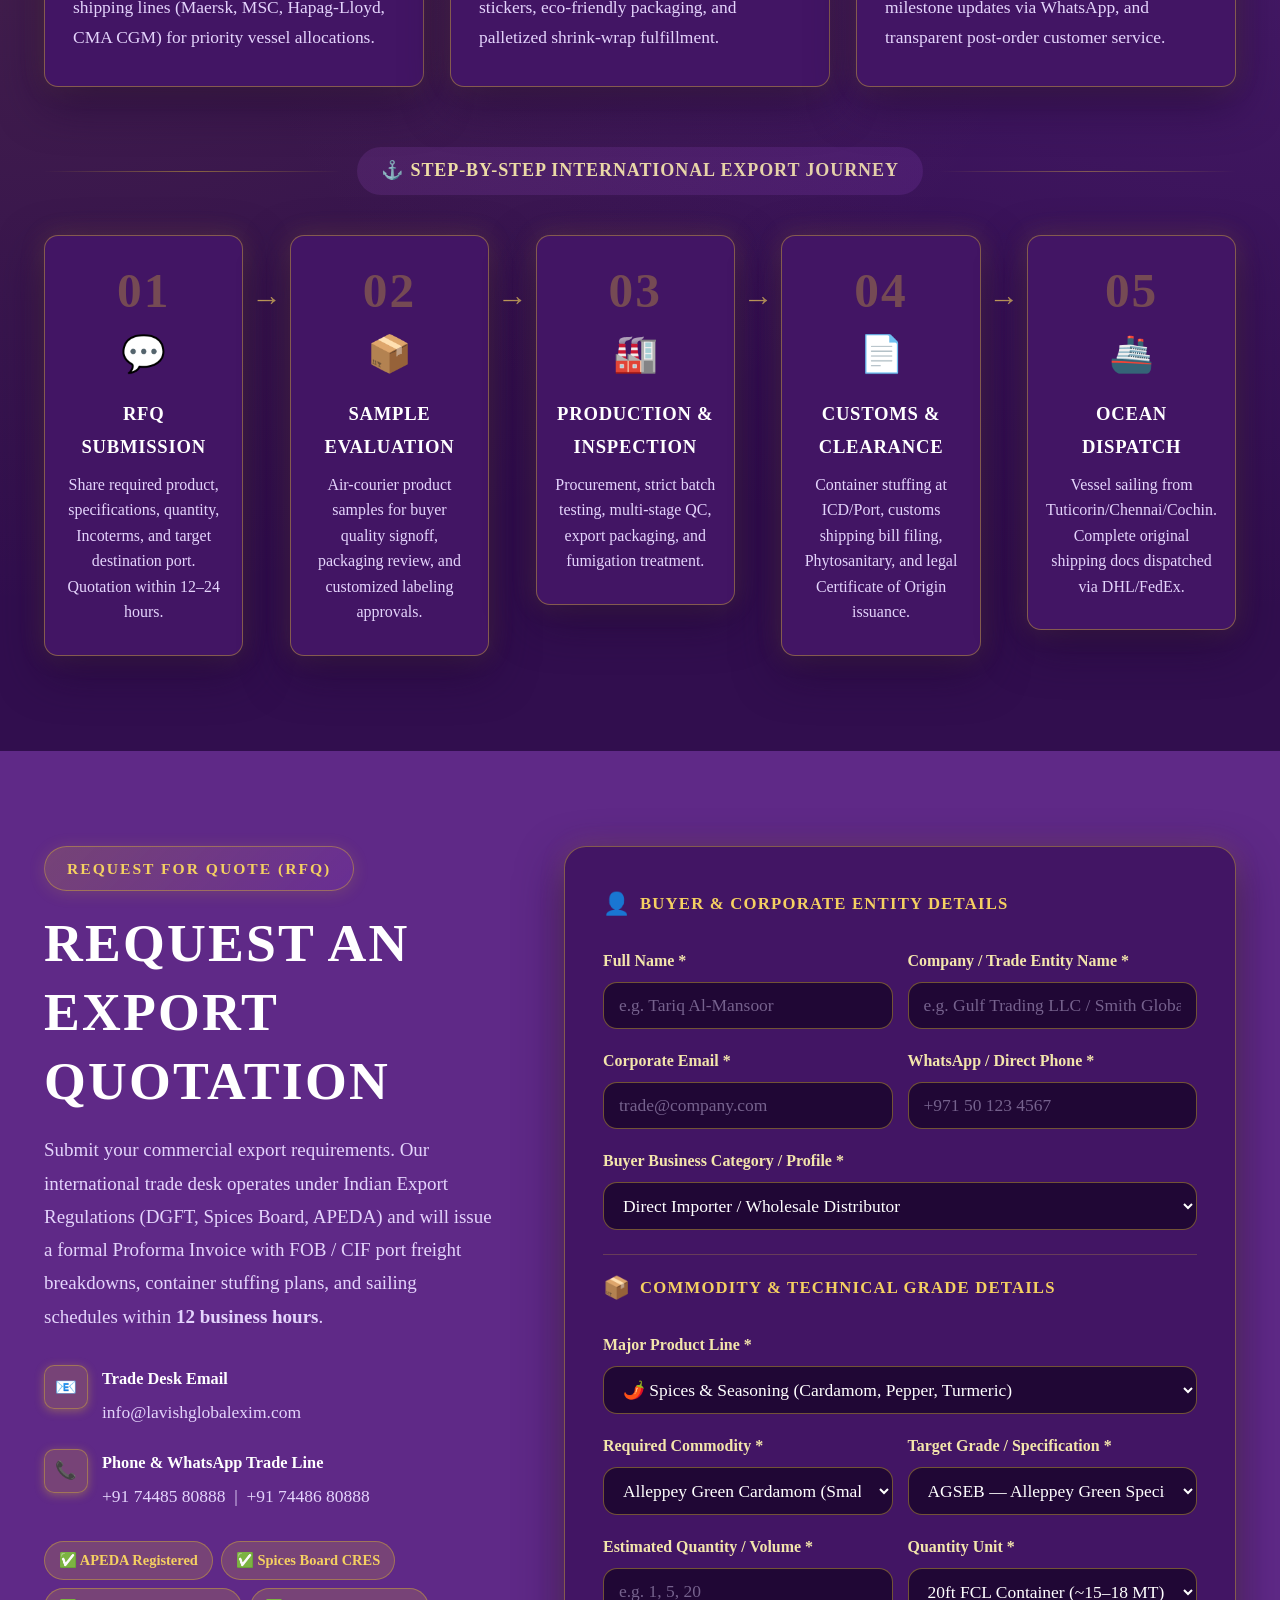
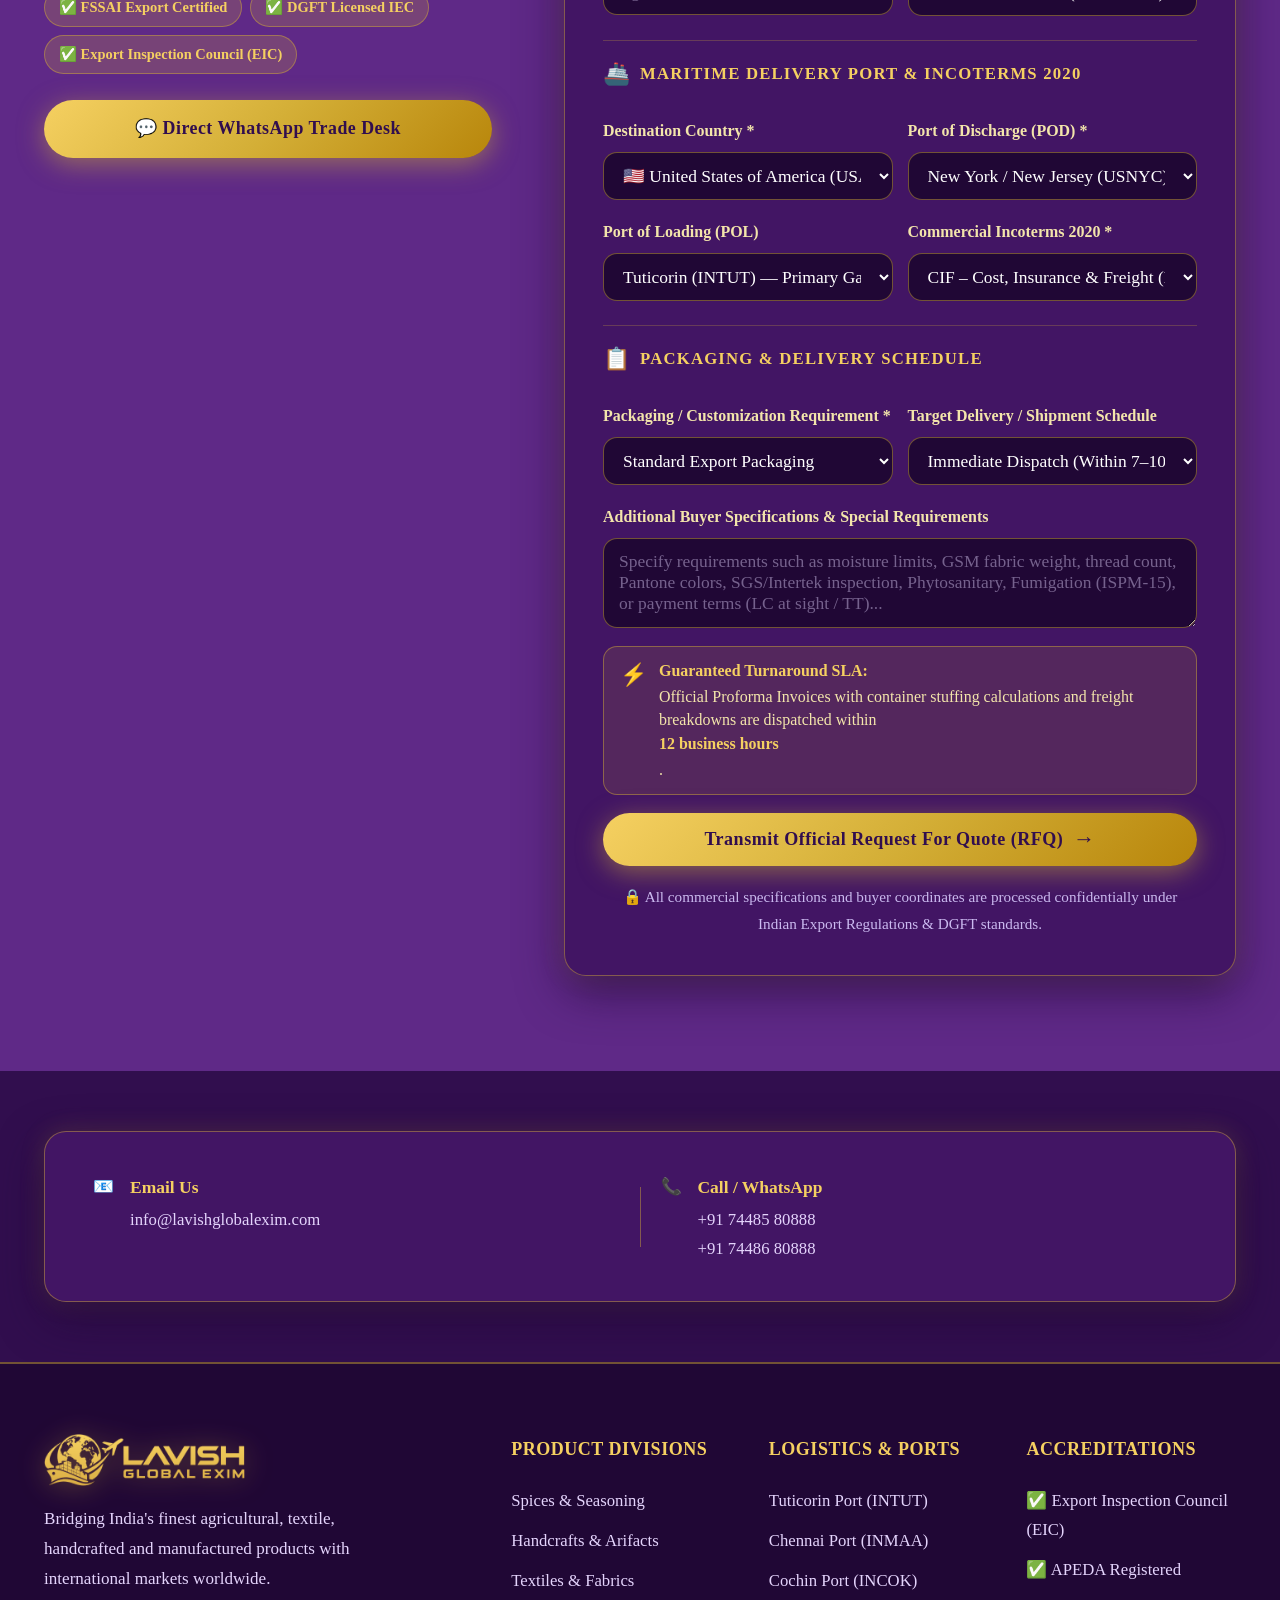
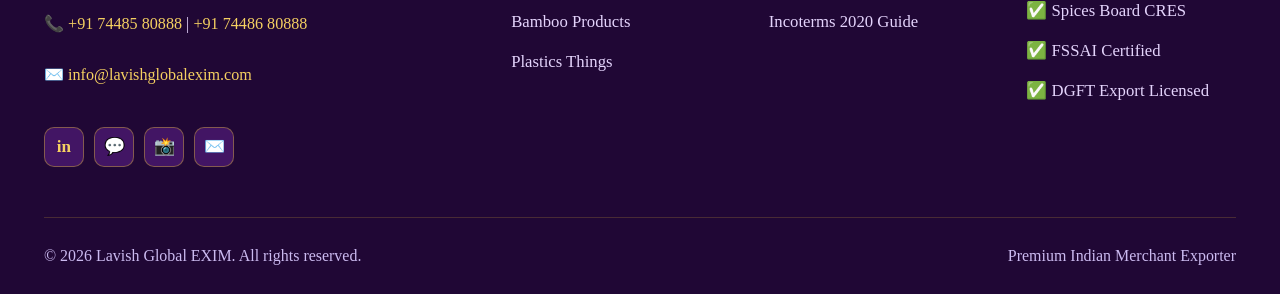
==== commit a717e496: "Add files via upload" ====
--- a/index.html
+++ b/index.html
@@ -446,33 +446,33 @@
               <div class="form-group">
                 <label>Destination Country *</label>
                 <select id="rfqCountry" required>
+                  <option value="USA">🇺🇸 United States of America (USA)</option>
+                  <option value="UK">🇬🇧 United Kingdom (UK)</option>
                   <option value="UAE">🇦🇪 United Arab Emirates (UAE)</option>
+                  <option value="Singapore">🇸🇬 Singapore</option>
+                  <option value="Malaysia">🇲🇾 Malaysia</option>
                   <option value="Saudi Arabia">🇸🇦 Saudi Arabia</option>
+                  <option value="Germany">🇩🇪 Germany</option>
+                  <option value="Canada">🇨🇦 Canada</option>
+                  <option value="China">🇨🇳 China</option>
+                  <option value="Indonesia">🇮🇩 Indonesia</option>
+                  <option value="Sri Lanka">🇱🇰 Sri Lanka</option>
                   <option value="Qatar">🇶🇦 Qatar</option>
                   <option value="Oman">🇴🇲 Oman</option>
                   <option value="Kuwait">🇰🇼 Kuwait</option>
                   <option value="Bahrain">🇧🇭 Bahrain</option>
-                  <option value="USA">🇺🇸 United States of America (USA)</option>
-                  <option value="UK">🇬🇧 United Kingdom (UK)</option>
-                  <option value="Germany">🇩🇪 Germany</option>
                   <option value="Netherlands">🇳🇱 Netherlands (Rotterdam / Amsterdam)</option>
                   <option value="Belgium">🇧🇪 Belgium (Antwerp-Bruges)</option>
                   <option value="France">🇫🇷 France</option>
                   <option value="Italy">🇮🇹 Italy</option>
                   <option value="Spain">🇪🇸 Spain</option>
                   <option value="Turkey">🇹🇷 Turkey</option>
-                  <option value="Canada">🇨🇦 Canada</option>
                   <option value="Australia">🇦🇺 Australia</option>
                   <option value="New Zealand">🇳🇿 New Zealand</option>
-                  <option value="Singapore">🇸🇬 Singapore</option>
-                  <option value="Malaysia">🇲🇾 Malaysia</option>
-                  <option value="Indonesia">🇮🇩 Indonesia</option>
                   <option value="Thailand">🇹🇭 Thailand</option>
                   <option value="Vietnam">🇻🇳 Vietnam</option>
                   <option value="Japan">🇯🇵 Japan</option>
                   <option value="South Korea">🇰🇷 South Korea</option>
-                  <option value="China">🇨🇳 China</option>
-                  <option value="Sri Lanka">🇱🇰 Sri Lanka</option>
                   <option value="Bangladesh">🇧🇩 Bangladesh</option>
                   <option value="South Africa">🇿🇦 South Africa</option>
                   <option value="Egypt">🇪🇬 Egypt</option>
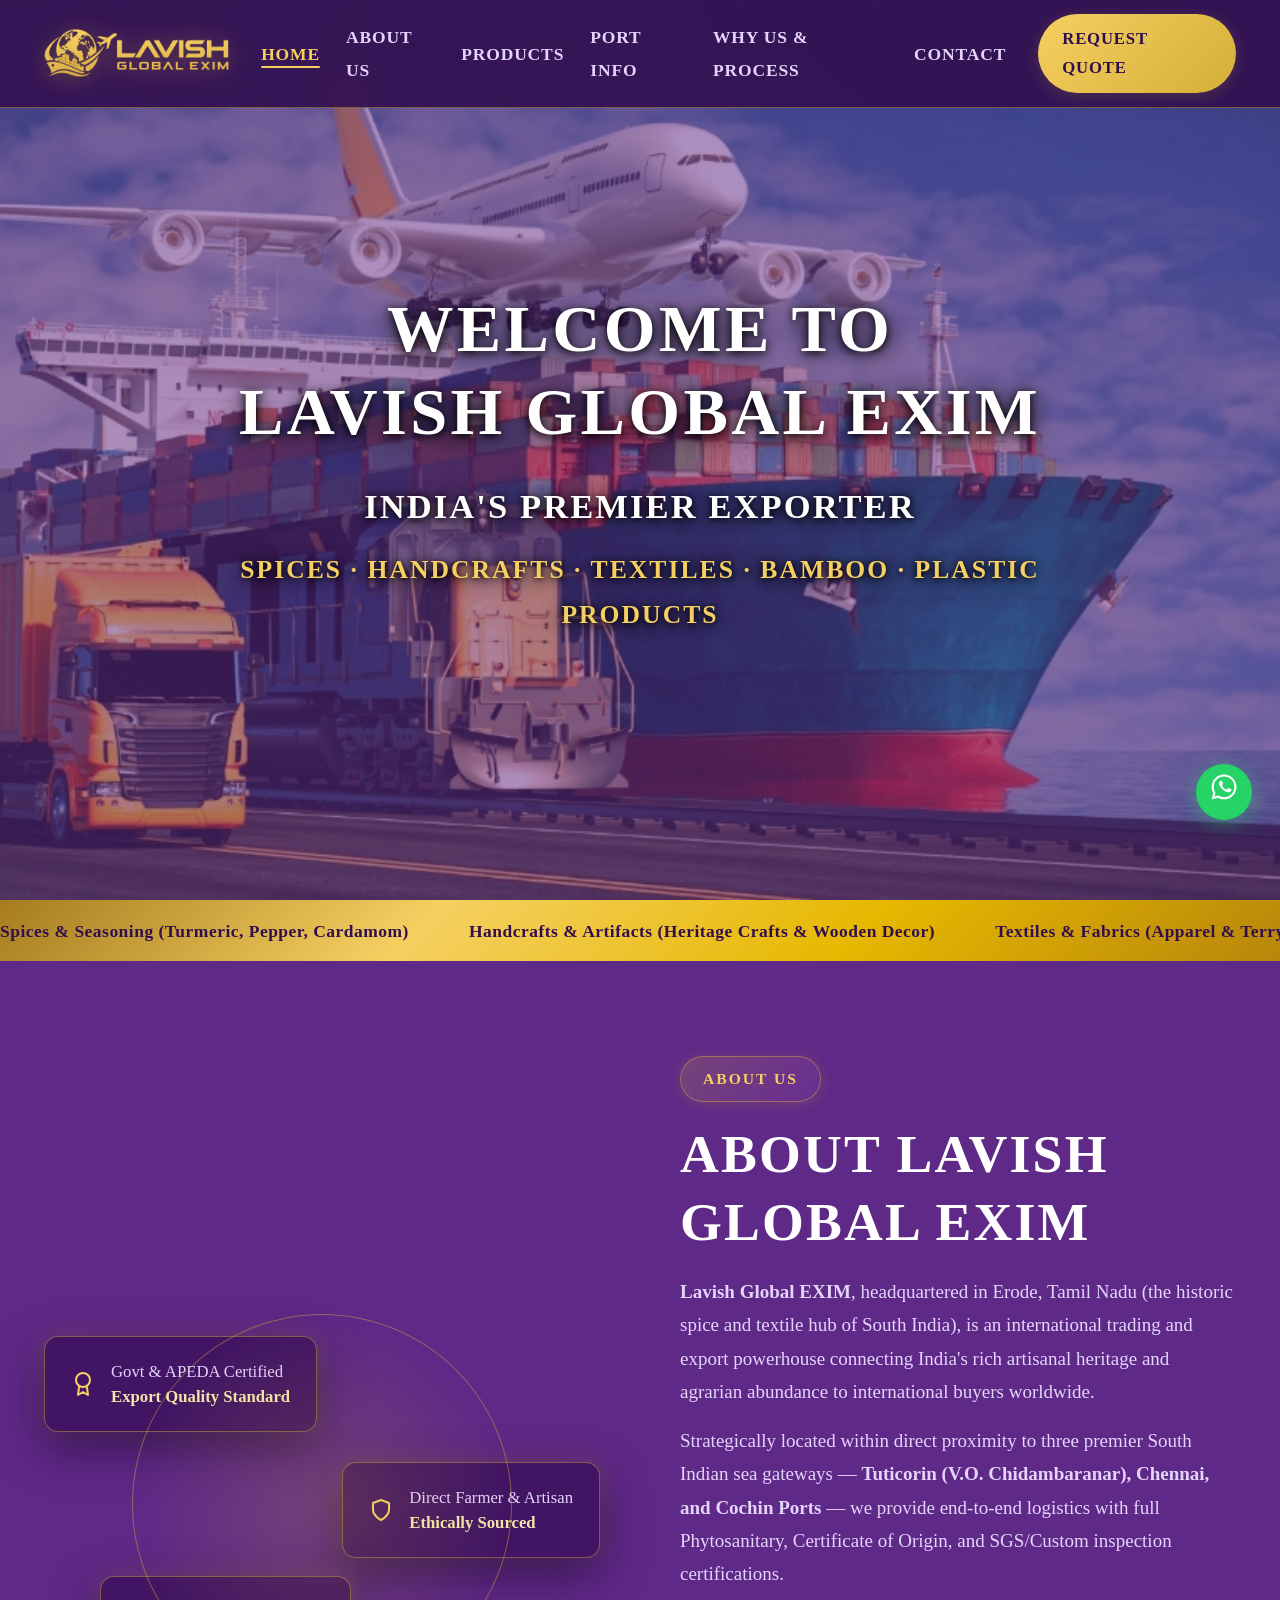
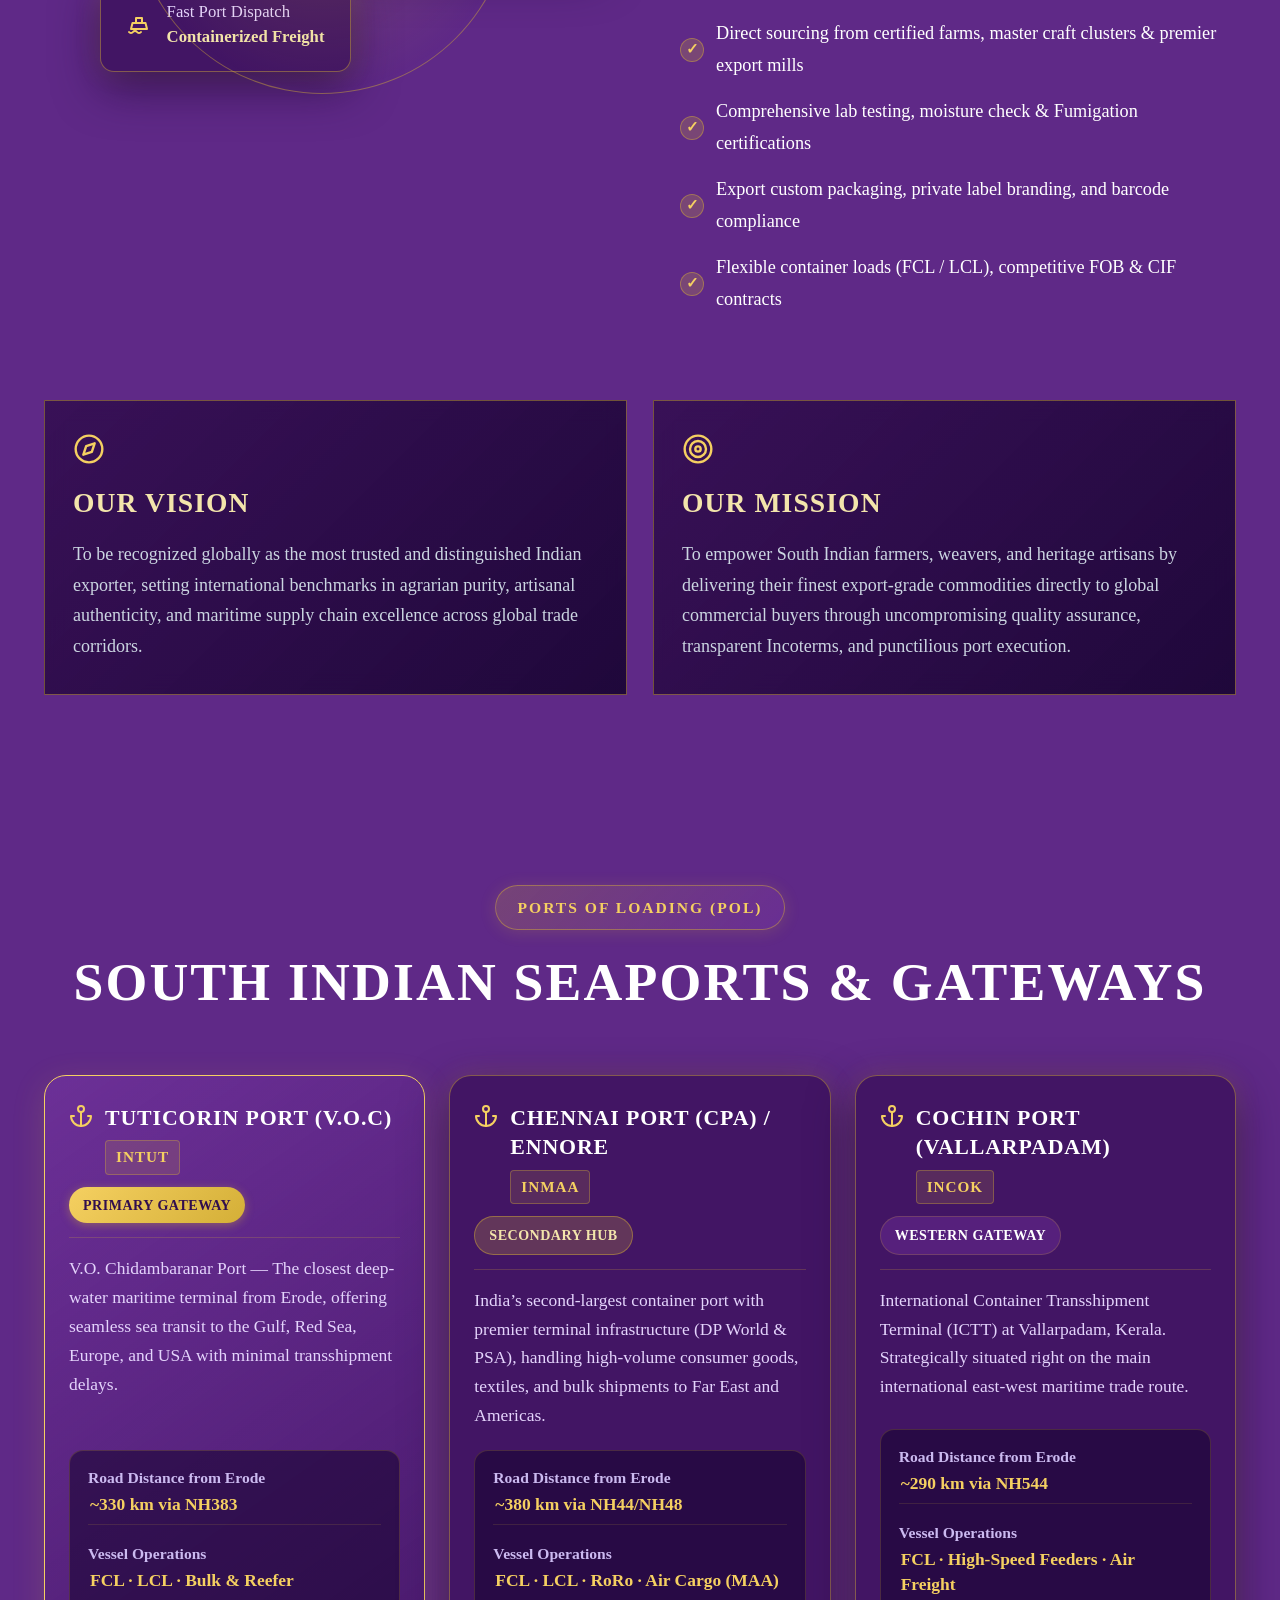
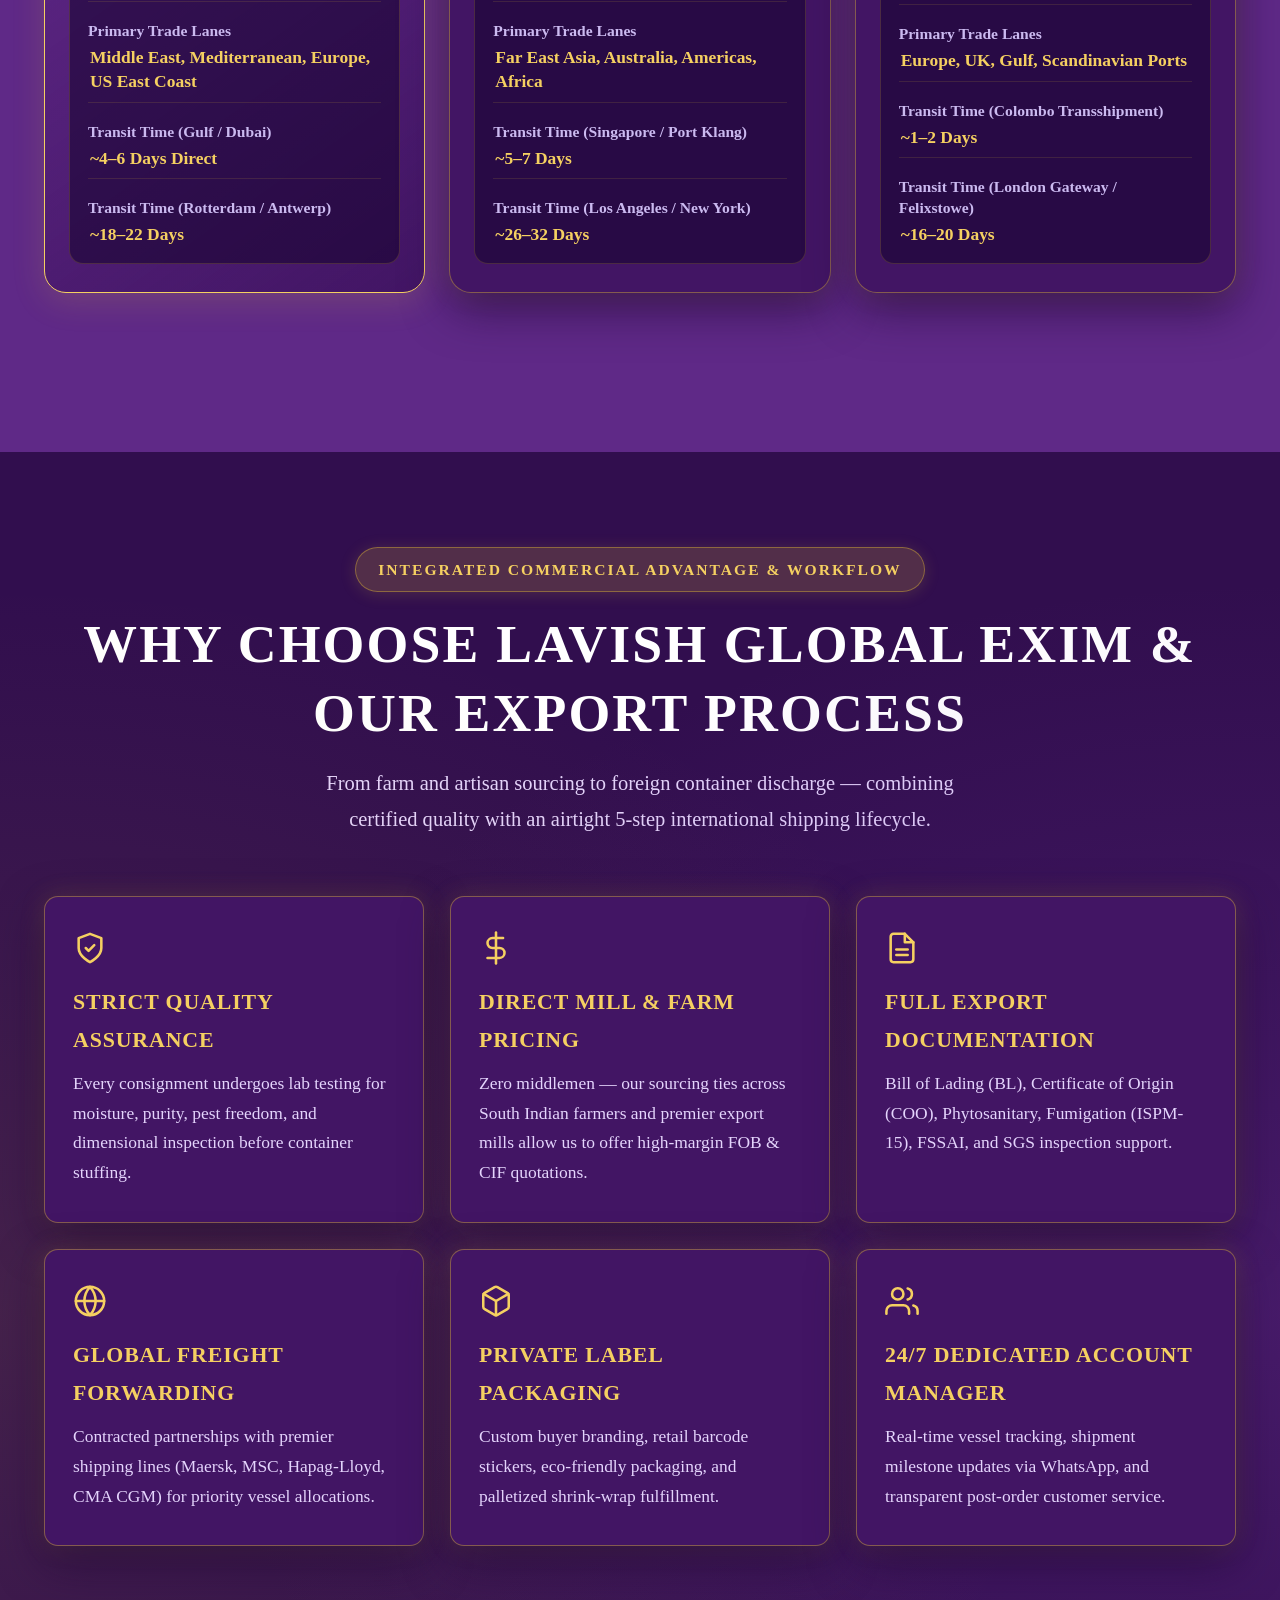
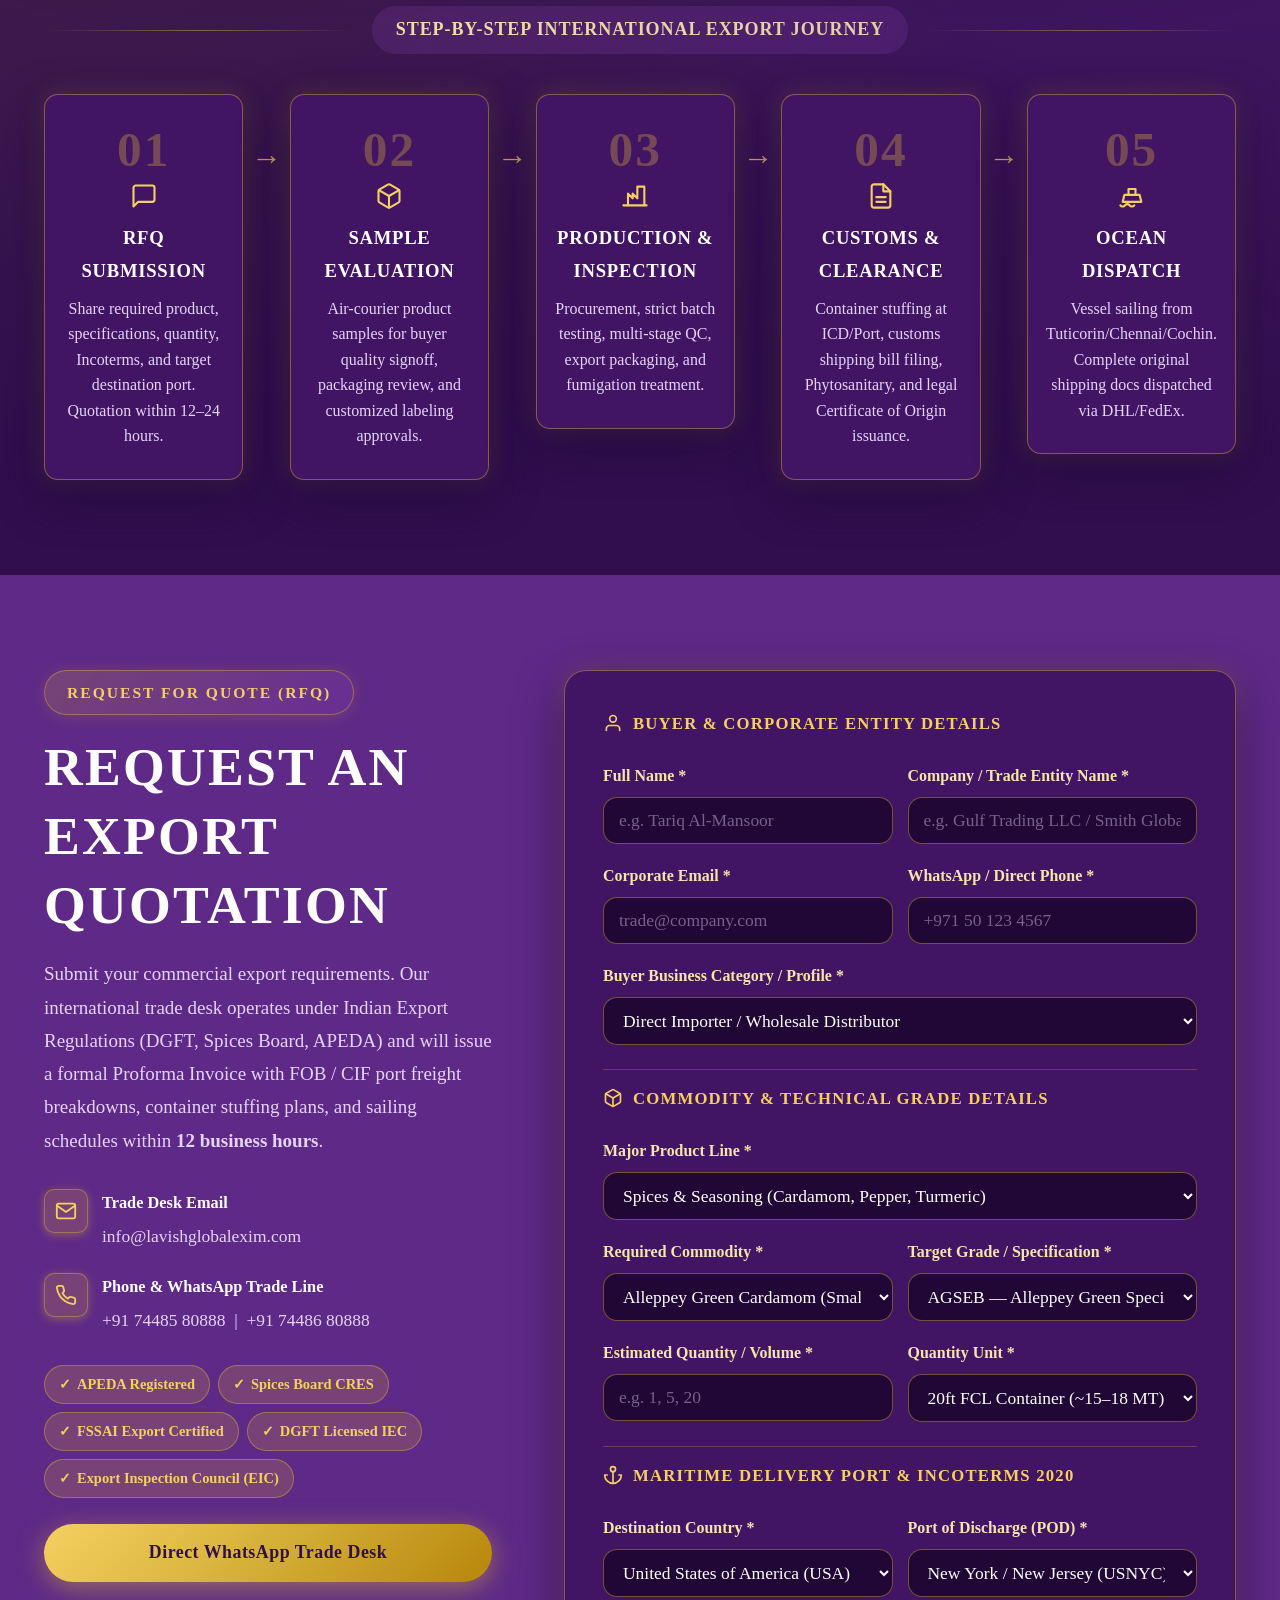
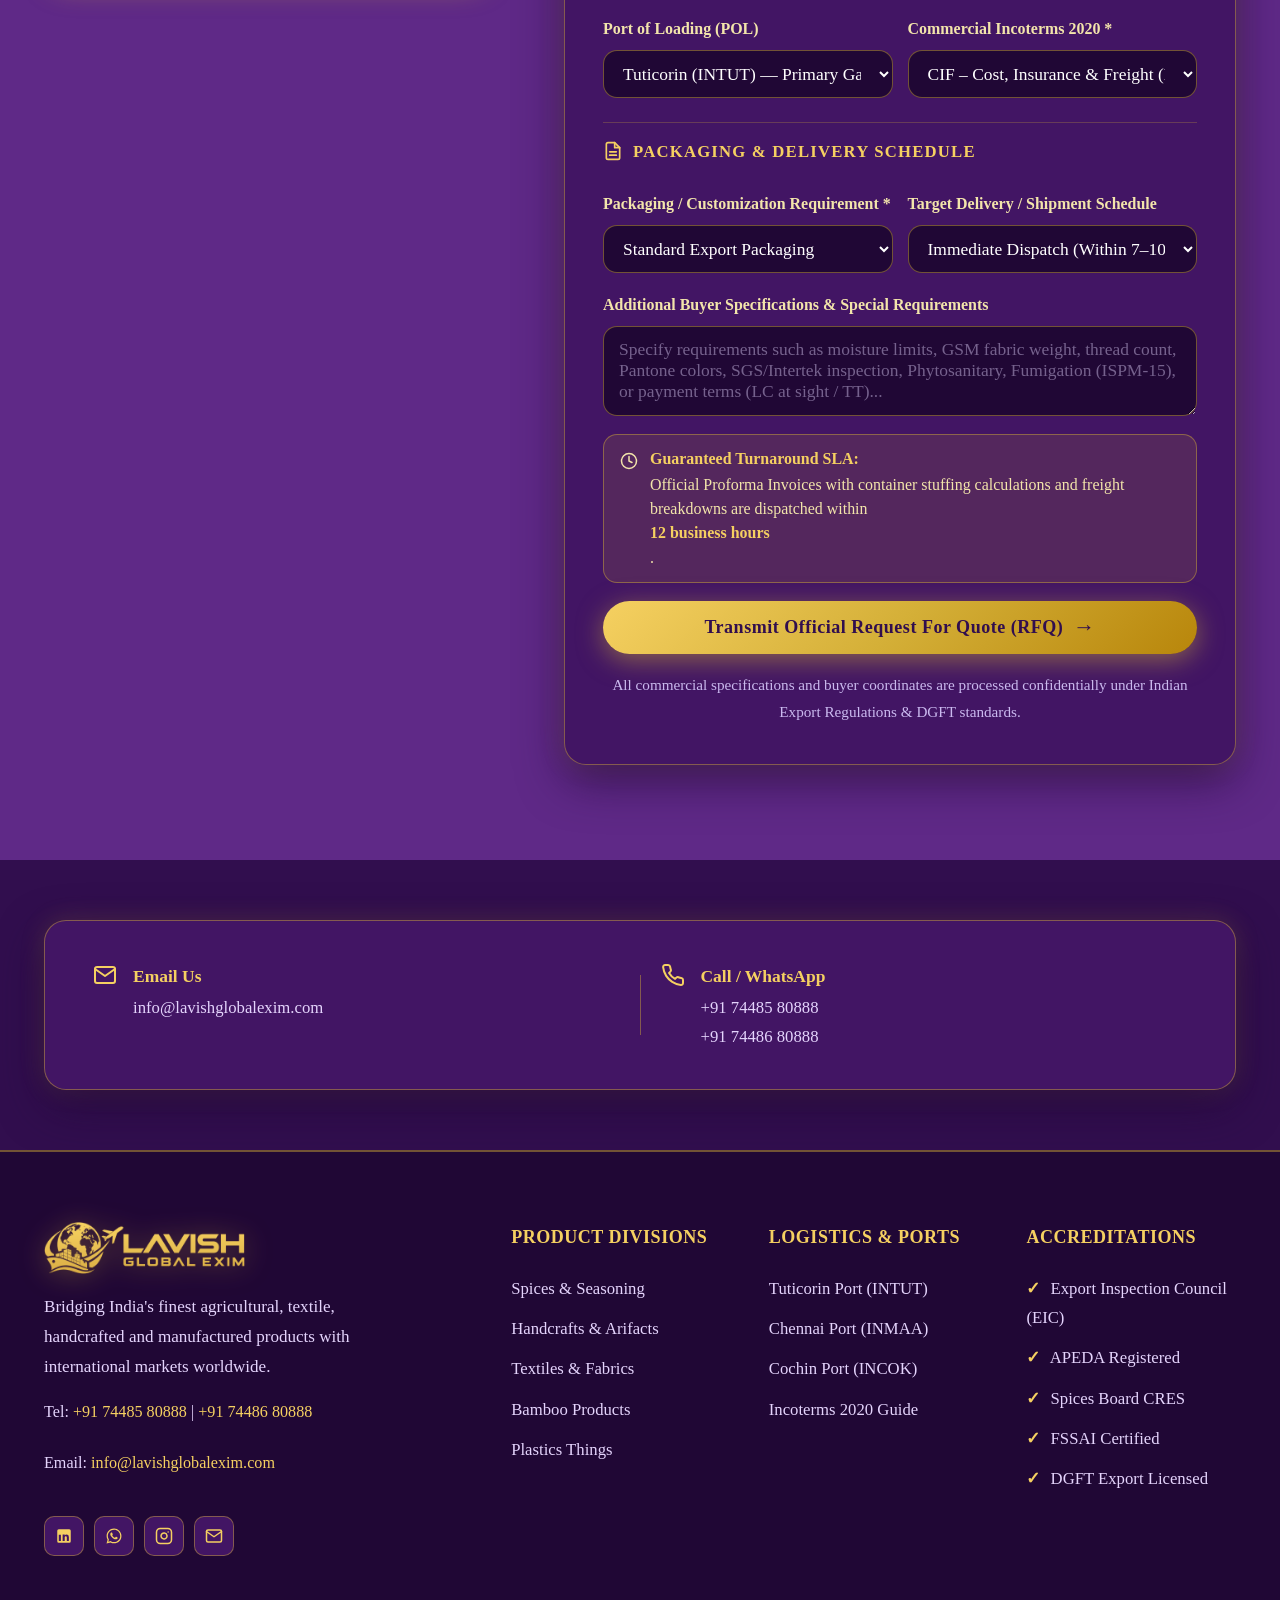
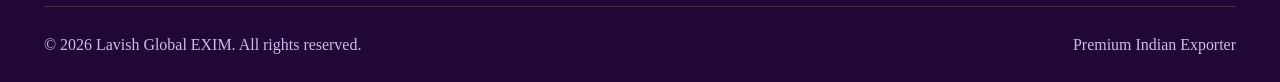
==== commit 9a5c3d36: "Add files via upload" ====
--- a/index.html
+++ b/index.html
@@ -20,15 +20,15 @@
         <img src="logo_gold.png" alt="Lavish Global EXIM" class="nav-brand-logo" />
       </a>
       <ul class="nav-links" id="navLinks">
-        <li><a href="index.html" class="active">Home</a></li>
-        <li><a href="#about">About Us</a></li>
-        <li><a href="products.html">Products</a></li>
-        <li><a href="port-info.html">Port Info</a></li>
-        <li><a href="#why-us-process">Why Us & Process</a></li>
-        <li><a href="contact.html">Contact</a></li>
-        <li class="nav-mobile-cta"><a href="contact.html">Request Quote →</a></li>
+        <li><a href="index.html" class="active">HOME</a></li>
+        <li><a href="#about">ABOUT US</a></li>
+        <li><a href="products.html">PRODUCTS</a></li>
+        <li><a href="port-info.html">PORT INFO</a></li>
+        <li><a href="#why-us-process">WHY US & PROCESS</a></li>
+        <li><a href="contact.html">CONTACT</a></li>
+        <li class="nav-mobile-cta"><a href="contact.html">REQUEST QUOTE →</a></li>
       </ul>
-      <a href="contact.html" class="btn btn-nav">Request Quote</a>
+      <a href="contact.html" class="btn btn-nav">REQUEST QUOTE</a>
       <button class="hamburger" id="hamburger" aria-label="Menu">
         <span></span><span></span><span></span>
       </button>
@@ -50,7 +50,7 @@
         LAVISH GLOBAL EXIM
       </h1>
       <div class="hero-subtitle-wrap">
-        <div class="hero-sub-line1">INDIA'S PREMIER MERCHANT EXPORTER</div>
+        <div class="hero-sub-line1">INDIA'S PREMIER EXPORTER</div>
         <div class="hero-sub-line2">SPICES · HANDCRAFTS · TEXTILES · BAMBOO · PLASTIC PRODUCTS</div>
       </div>
     </div>
@@ -59,20 +59,20 @@
   <!-- ========== TICKER ========== -->
   <div class="ticker">
     <div class="ticker-track">
-      <span>🌶️ Spices & Seasoning (Turmeric, Pepper, Cardamom)</span>
-      <span>🏺 Handcrafts & Arifacts (Heritage Crafts & Wooden Decor)</span>
-      <span>🧵 Textiles & Fabrics (Apparel & Terry Towels)</span>
-      <span>🎋 Bamboo Products (Toothbrushes, Combs & Pens)</span>
-      <span>♻️ Plastics Things (Commercial & Household Ware)</span>
-      <span>⚓ POL: Tuticorin (INTUT) · Chennai (INMAA) · Cochin (INCOK)</span>
-      <span>📦 FOB · CIF · CFR · DAP · EXW</span>
-      <span>✅ APEDA · FSSAI · DGFT · Spices Board Registered</span>
-      <span>🌶️ Spices & Seasoning (Turmeric, Pepper, Cardamom)</span>
-      <span>🏺 Handcrafts & Arifacts (Heritage Crafts & Wooden Decor)</span>
-      <span>🧵 Textiles & Fabrics (Apparel & Terry Towels)</span>
-      <span>🎋 Bamboo Products (Toothbrushes, Combs & Pens)</span>
-      <span>♻️ Plastics Things (Commercial & Household Ware)</span>
-      <span>⚓ POL: Tuticorin (INTUT) · Chennai (INMAA) · Cochin (INCOK)</span>
+      <span>Spices & Seasoning (Turmeric, Pepper, Cardamom)</span>
+      <span>Handcrafts & Artifacts (Heritage Crafts & Wooden Decor)</span>
+      <span>Textiles & Fabrics (Apparel & Terry Towels)</span>
+      <span>Bamboo Products (Toothbrushes, Combs & Pens)</span>
+      <span>Plastics Things (Commercial & Household Ware)</span>
+      <span>POL: Tuticorin (INTUT) · Chennai (INMAA) · Cochin (INCOK)</span>
+      <span>INCOTERMS: FOB · CIF · CFR · DAP · EXW</span>
+      <span>ACCREDITATIONS: APEDA · FSSAI · DGFT · Spices Board Registered</span>
+      <span>Spices & Seasoning (Turmeric, Pepper, Cardamom)</span>
+      <span>Handcrafts & Artifacts (Heritage Crafts & Wooden Decor)</span>
+      <span>Textiles & Fabrics (Apparel & Terry Towels)</span>
+      <span>Bamboo Products (Toothbrushes, Combs & Pens)</span>
+      <span>Plastics Things (Commercial & Household Ware)</span>
+      <span>POL: Tuticorin (INTUT) · Chennai (INMAA) · Cochin (INCOK)</span>
     </div>
   </div>
 
@@ -83,15 +83,15 @@
         <div class="about-visual">
           <div class="about-card-stack">
             <div class="about-card card-1">
-              <span class="about-card-icon">🏆</span>
+              <span class="about-card-icon"><svg width="24" height="24" viewBox="0 0 24 24" fill="none" stroke="currentColor" stroke-width="2" stroke-linecap="round" stroke-linejoin="round"><circle cx="12" cy="8" r="7"/><polyline points="8.21 13.89 7 23 12 20 17 23 15.79 13.88"/></svg></span>
               <p>Govt & APEDA Certified<br/><strong>Export Quality Standard</strong></p>
             </div>
             <div class="about-card card-2">
-              <span class="about-card-icon">🌿</span>
+              <span class="about-card-icon"><svg width="24" height="24" viewBox="0 0 24 24" fill="none" stroke="currentColor" stroke-width="2" stroke-linecap="round" stroke-linejoin="round"><path d="M12 22s8-4 8-10V5l-8-3-8 3v7c0 6 8 10 8 10z"/></svg></span>
               <p>Direct Farmer & Artisan<br/><strong>Ethically Sourced</strong></p>
             </div>
             <div class="about-card card-3">
-              <span class="about-card-icon">🚢</span>
+              <span class="about-card-icon"><svg width="24" height="24" viewBox="0 0 24 24" fill="none" stroke="currentColor" stroke-width="2" stroke-linecap="round" stroke-linejoin="round"><path d="M2 20a2.4 2.4 0 0 0 2 1 2.4 2.4 0 0 0 2-1 2.4 2.4 0 0 1 2-1 2.4 2.4 0 0 1 2 1 2.4 2.4 0 0 0 2 1 2.4 2.4 0 0 0 2-1"/><path d="M4 17h16l-1.5-6h-13z"/><path d="M9 11V6h6v5"/></svg></span>
               <p>Fast Port Dispatch<br/><strong>Containerized Freight</strong></p>
             </div>
           </div>
@@ -101,16 +101,16 @@
           <div class="section-tag">About Us</div>
           <h2 class="section-title">About Lavish Global EXIM</h2>
           <p class="about-text">
-            <strong>Lavish Global EXIM</strong>, headquartered in Erode, Tamil Nadu (the historic spice and textile hub of South India), is an international trading and merchant export powerhouse connecting India's rich artisanal heritage and agrarian abundance to international buyers worldwide.
+            <strong>Lavish Global EXIM</strong>, headquartered in Erode, Tamil Nadu (the historic spice and textile hub of South India), is an international trading and export powerhouse connecting India's rich artisanal heritage and agrarian abundance to international buyers worldwide.
           </p>
           <p class="about-text">
             Strategically located within direct proximity to three premier South Indian sea gateways — <strong>Tuticorin (V.O. Chidambaranar), Chennai, and Cochin Ports</strong> — we provide end-to-end logistics with full Phytosanitary, Certificate of Origin, and SGS/Custom inspection certifications.
           </p>
           <div class="about-highlights">
-            <div class="highlight"><span class="highlight-icon">✔</span><span>Direct sourcing from certified farms, master craft clusters & premier export mills</span></div>
-            <div class="highlight"><span class="highlight-icon">✔</span><span>Comprehensive lab testing, moisture check & Fumigation certifications</span></div>
-            <div class="highlight"><span class="highlight-icon">✔</span><span>Export custom packaging, private label branding, and barcode compliance</span></div>
-            <div class="highlight"><span class="highlight-icon">✔</span><span>Flexible container loads (FCL / LCL), competitive FOB & CIF contracts</span></div>
+            <div class="highlight"><span class="highlight-icon">✓</span><span>Direct sourcing from certified farms, master craft clusters & premier export mills</span></div>
+            <div class="highlight"><span class="highlight-icon">✓</span><span>Comprehensive lab testing, moisture check & Fumigation certifications</span></div>
+            <div class="highlight"><span class="highlight-icon">✓</span><span>Export custom packaging, private label branding, and barcode compliance</span></div>
+            <div class="highlight"><span class="highlight-icon">✓</span><span>Flexible container loads (FCL / LCL), competitive FOB & CIF contracts</span></div>
           </div>
         </div>
       </div>
@@ -118,14 +118,14 @@
       <!-- Dedicated Our Vision & Our Mission Block -->
       <div class="vision-mission-grid">
         <div class="vm-card">
-          <span class="vm-icon">👁️</span>
+          <span class="vm-icon"><svg width="32" height="32" viewBox="0 0 24 24" fill="none" stroke="currentColor" stroke-width="1.8" stroke-linecap="round" stroke-linejoin="round"><circle cx="12" cy="12" r="10"/><polygon points="16.24 7.76 14.12 14.12 7.76 16.24 9.88 9.88 16.24 7.76"/></svg></span>
           <h3 class="vm-title">Our Vision</h3>
           <p class="vm-text">
-            To be recognized globally as the most trusted and distinguished Indian merchant exporter, setting international benchmarks in agrarian purity, artisanal authenticity, and maritime supply chain excellence across global trade corridors.
+            To be recognized globally as the most trusted and distinguished Indian exporter, setting international benchmarks in agrarian purity, artisanal authenticity, and maritime supply chain excellence across global trade corridors.
           </p>
         </div>
         <div class="vm-card">
-          <span class="vm-icon">🎯</span>
+          <span class="vm-icon"><svg width="32" height="32" viewBox="0 0 24 24" fill="none" stroke="currentColor" stroke-width="1.8" stroke-linecap="round" stroke-linejoin="round"><circle cx="12" cy="12" r="10"/><circle cx="12" cy="12" r="6"/><circle cx="12" cy="12" r="2"/></svg></span>
           <h3 class="vm-title">Our Mission</h3>
           <p class="vm-text">
             To empower South Indian farmers, weavers, and heritage artisans by delivering their finest export-grade commodities directly to global commercial buyers through uncompromising quality assurance, transparent Incoterms, and punctilious port execution.
@@ -146,7 +146,7 @@
 
         <div class="port-card primary-port">
           <div class="port-header">
-            <span class="port-icon">⚓</span>
+            <span class="port-icon"><svg width="24" height="24" viewBox="0 0 24 24" fill="none" stroke="currentColor" stroke-width="2" stroke-linecap="round" stroke-linejoin="round"><circle cx="12" cy="5" r="3"/><line x1="12" y1="22" x2="12" y2="8"/><path d="M5 12H2a10 10 0 0 0 20 0h-3"/></svg></span>
             <div>
               <h4>Tuticorin Port (V.O.C)</h4>
               <span class="port-code">INTUT</span>
@@ -155,17 +155,17 @@
           </div>
           <p>V.O. Chidambaranar Port — The closest deep-water maritime terminal from Erode, offering seamless sea transit to the Gulf, Red Sea, Europe, and USA with minimal transshipment delays.</p>
           <ul class="port-specs">
-            <li><span>📍 Road Distance from Erode</span><strong>~330 km via NH383</strong></li>
-            <li><span>🚢 Vessel Operations</span><strong>FCL · LCL · Bulk & Reefer</strong></li>
-            <li><span>🌍 Primary Trade Lanes</span><strong>Middle East, Mediterranean, Europe, US East Coast</strong></li>
-            <li><span>⏱ Transit (Gulf / Dubai)</span><strong>~4–6 Days Direct</strong></li>
-            <li><span>⏱ Transit (Rotterdam / Antwerp)</span><strong>~18–22 Days</strong></li>
+            <li><span>Road Distance from Erode</span><strong>~330 km via NH383</strong></li>
+            <li><span>Vessel Operations</span><strong>FCL · LCL · Bulk & Reefer</strong></li>
+            <li><span>Primary Trade Lanes</span><strong>Middle East, Mediterranean, Europe, US East Coast</strong></li>
+            <li><span>Transit Time (Gulf / Dubai)</span><strong>~4–6 Days Direct</strong></li>
+            <li><span>Transit Time (Rotterdam / Antwerp)</span><strong>~18–22 Days</strong></li>
           </ul>
         </div>
 
         <div class="port-card">
           <div class="port-header">
-            <span class="port-icon">⚓</span>
+            <span class="port-icon"><svg width="24" height="24" viewBox="0 0 24 24" fill="none" stroke="currentColor" stroke-width="2" stroke-linecap="round" stroke-linejoin="round"><circle cx="12" cy="5" r="3"/><line x1="12" y1="22" x2="12" y2="8"/><path d="M5 12H2a10 10 0 0 0 20 0h-3"/></svg></span>
             <div>
               <h4>Chennai Port (CPA) / Ennore</h4>
               <span class="port-code">INMAA</span>
@@ -174,17 +174,17 @@
           </div>
           <p>India’s second-largest container port with premier terminal infrastructure (DP World & PSA), handling high-volume consumer goods, textiles, and bulk shipments to Far East and Americas.</p>
           <ul class="port-specs">
-            <li><span>📍 Road Distance from Erode</span><strong>~380 km via NH44/NH48</strong></li>
-            <li><span>🚢 Vessel Operations</span><strong>FCL · LCL · RoRo · Air Cargo (MAA)</strong></li>
-            <li><span>🌍 Primary Trade Lanes</span><strong>Far East Asia, Australia, Americas, Africa</strong></li>
-            <li><span>⏱ Transit (Singapore / Port Klang)</span><strong>~5–7 Days</strong></li>
-            <li><span>⏱ Transit (Los Angeles / New York)</span><strong>~26–32 Days</strong></li>
+            <li><span>Road Distance from Erode</span><strong>~380 km via NH44/NH48</strong></li>
+            <li><span>Vessel Operations</span><strong>FCL · LCL · RoRo · Air Cargo (MAA)</strong></li>
+            <li><span>Primary Trade Lanes</span><strong>Far East Asia, Australia, Americas, Africa</strong></li>
+            <li><span>Transit Time (Singapore / Port Klang)</span><strong>~5–7 Days</strong></li>
+            <li><span>Transit Time (Los Angeles / New York)</span><strong>~26–32 Days</strong></li>
           </ul>
         </div>
 
         <div class="port-card">
           <div class="port-header">
-            <span class="port-icon">⚓</span>
+            <span class="port-icon"><svg width="24" height="24" viewBox="0 0 24 24" fill="none" stroke="currentColor" stroke-width="2" stroke-linecap="round" stroke-linejoin="round"><circle cx="12" cy="5" r="3"/><line x1="12" y1="22" x2="12" y2="8"/><path d="M5 12H2a10 10 0 0 0 20 0h-3"/></svg></span>
             <div>
               <h4>Cochin Port (Vallarpadam)</h4>
               <span class="port-code">INCOK</span>
@@ -193,11 +193,11 @@
           </div>
           <p>International Container Transshipment Terminal (ICTT) at Vallarpadam, Kerala. Strategically situated right on the main international east-west maritime trade route.</p>
           <ul class="port-specs">
-            <li><span>📍 Road Distance from Erode</span><strong>~290 km via NH544</strong></li>
-            <li><span>🚢 Vessel Operations</span><strong>FCL · High-Speed Feeders · Air Freight</strong></li>
-            <li><span>🌍 Primary Trade Lanes</span><strong>Europe, UK, Gulf, Scandinavian Ports</strong></li>
-            <li><span>⏱ Transit (Colombo Transshipment)</span><strong>~1–2 Days</strong></li>
-            <li><span>⏱ Transit (London Gateway / Felixstowe)</span><strong>~16–20 Days</strong></li>
+            <li><span>Road Distance from Erode</span><strong>~290 km via NH544</strong></li>
+            <li><span>Vessel Operations</span><strong>FCL · High-Speed Feeders · Air Freight</strong></li>
+            <li><span>Primary Trade Lanes</span><strong>Europe, UK, Gulf, Scandinavian Ports</strong></li>
+            <li><span>Transit Time (Colombo Transshipment)</span><strong>~1–2 Days</strong></li>
+            <li><span>Transit Time (London Gateway / Felixstowe)</span><strong>~16–20 Days</strong></li>
           </ul>
         </div>
 
@@ -218,32 +218,32 @@
       <!-- Part 1: Why Choose Us (6 Value Pillars) -->
       <div class="features-grid">
         <div class="feature-card">
-          <div class="feature-icon">🔍</div>
+          <div class="feature-icon"><svg width="34" height="34" viewBox="0 0 24 24" fill="none" stroke="currentColor" stroke-width="1.8" stroke-linecap="round" stroke-linejoin="round"><path d="M12 22s8-4 8-10V5l-8-3-8 3v7c0 6 8 10 8 10z"/><polyline points="9 12 11 14 15 10"/></svg></div>
           <h4>Strict Quality Assurance</h4>
           <p>Every consignment undergoes lab testing for moisture, purity, pest freedom, and dimensional inspection before container stuffing.</p>
         </div>
         <div class="feature-card">
-          <div class="feature-icon">💰</div>
+          <div class="feature-icon"><svg width="34" height="34" viewBox="0 0 24 24" fill="none" stroke="currentColor" stroke-width="1.8" stroke-linecap="round" stroke-linejoin="round"><line x1="12" y1="1" x2="12" y2="23"/><path d="M17 5H9.5a3.5 3.5 0 0 0 0 7h5a3.5 3.5 0 0 1 0 7H6"/></svg></div>
           <h4>Direct Mill & Farm Pricing</h4>
           <p>Zero middlemen — our sourcing ties across South Indian farmers and premier export mills allow us to offer high-margin FOB & CIF quotations.</p>
         </div>
         <div class="feature-card">
-          <div class="feature-icon">📋</div>
+          <div class="feature-icon"><svg width="34" height="34" viewBox="0 0 24 24" fill="none" stroke="currentColor" stroke-width="1.8" stroke-linecap="round" stroke-linejoin="round"><path d="M14 2H6a2 2 0 0 0-2 2v16a2 2 0 0 0 2 2h12a2 2 0 0 0 2-2V8z"/><polyline points="14 2 14 8 20 8"/><line x1="16" y1="13" x2="8" y2="13"/><line x1="16" y1="17" x2="8" y2="17"/></svg></div>
           <h4>Full Export Documentation</h4>
           <p>Bill of Lading (BL), Certificate of Origin (COO), Phytosanitary, Fumigation (ISPM-15), FSSAI, and SGS inspection support.</p>
         </div>
         <div class="feature-card">
-          <div class="feature-icon">🌍</div>
+          <div class="feature-icon"><svg width="34" height="34" viewBox="0 0 24 24" fill="none" stroke="currentColor" stroke-width="1.8" stroke-linecap="round" stroke-linejoin="round"><circle cx="12" cy="12" r="10"/><line x1="2" y1="12" x2="22" y2="12"/><path d="M12 2a15.3 15.3 0 0 1 4 10 15.3 15.3 0 0 1-4 10 15.3 15.3 0 0 1-4-10 15.3 15.3 0 0 1 4-10z"/></svg></div>
           <h4>Global Freight Forwarding</h4>
           <p>Contracted partnerships with premier shipping lines (Maersk, MSC, Hapag-Lloyd, CMA CGM) for priority vessel allocations.</p>
         </div>
         <div class="feature-card">
-          <div class="feature-icon">🎨</div>
+          <div class="feature-icon"><svg width="34" height="34" viewBox="0 0 24 24" fill="none" stroke="currentColor" stroke-width="1.8" stroke-linecap="round" stroke-linejoin="round"><path d="M21 16V8a2 2 0 0 0-1-1.73l-7-4a2 2 0 0 0-2 0l-7 4A2 2 0 0 0 3 8v8a2 2 0 0 0 1 1.73l7 4a2 2 0 0 0 2 0l7-4A2 2 0 0 0 21 16z"/><polyline points="3.27 6.96 12 12.01 20.73 6.96"/><line x1="12" y1="22.08" x2="12" y2="12"/></svg></div>
           <h4>Private Label Packaging</h4>
           <p>Custom buyer branding, retail barcode stickers, eco-friendly packaging, and palletized shrink-wrap fulfillment.</p>
         </div>
         <div class="feature-card">
-          <div class="feature-icon">🤝</div>
+          <div class="feature-icon"><svg width="34" height="34" viewBox="0 0 24 24" fill="none" stroke="currentColor" stroke-width="1.8" stroke-linecap="round" stroke-linejoin="round"><path d="M17 21v-2a4 4 0 0 0-4-4H5a4 4 0 0 0-4 4v2"/><circle cx="9" cy="7" r="4"/><path d="M23 21v-2a4 4 0 0 0-3-3.87"/><path d="M16 3.13a4 4 0 0 1 0 7.75"/></svg></div>
           <h4>24/7 Dedicated Account Manager</h4>
           <p>Real-time vessel tracking, shipment milestone updates via WhatsApp, and transparent post-order customer service.</p>
         </div>
@@ -251,42 +251,42 @@
 
       <!-- Connector Badge -->
       <div class="why-process-divider">
-        <span class="why-process-badge">⚓ Step-by-Step International Export Journey</span>
+        <span class="why-process-badge">Step-by-Step International Export Journey</span>
       </div>
 
       <!-- Part 2: 5-Step Process Timeline -->
       <div class="process-steps">
         <div class="process-step">
           <div class="step-number">01</div>
-          <div class="step-icon">💬</div>
+          <div class="step-icon"><svg width="28" height="28" viewBox="0 0 24 24" fill="none" stroke="currentColor" stroke-width="1.8" stroke-linecap="round" stroke-linejoin="round"><path d="M21 15a2 2 0 0 1-2 2H7l-4 4V5a2 2 0 0 1 2-2h14a2 2 0 0 1 2 2z"/></svg></div>
           <h4>RFQ Submission</h4>
           <p>Share required product, specifications, quantity, Incoterms, and target destination port. Quotation within 12–24 hours.</p>
         </div>
         <div class="process-arrow">→</div>
         <div class="process-step">
           <div class="step-number">02</div>
-          <div class="step-icon">📦</div>
+          <div class="step-icon"><svg width="28" height="28" viewBox="0 0 24 24" fill="none" stroke="currentColor" stroke-width="1.8" stroke-linecap="round" stroke-linejoin="round"><path d="M21 16V8a2 2 0 0 0-1-1.73l-7-4a2 2 0 0 0-2 0l-7 4A2 2 0 0 0 3 8v8a2 2 0 0 0 1 1.73l7 4a2 2 0 0 0 2 0l7-4A2 2 0 0 0 21 16z"/><polyline points="3.27 6.96 12 12.01 20.73 6.96"/><line x1="12" y1="22.08" x2="12" y2="12"/></svg></div>
           <h4>Sample Evaluation</h4>
           <p>Air-courier product samples for buyer quality signoff, packaging review, and customized labeling approvals.</p>
         </div>
         <div class="process-arrow">→</div>
         <div class="process-step">
           <div class="step-number">03</div>
-          <div class="step-icon">🏭</div>
+          <div class="step-icon"><svg width="28" height="28" viewBox="0 0 24 24" fill="none" stroke="currentColor" stroke-width="1.8" stroke-linecap="round" stroke-linejoin="round"><path d="M2 20h20"/><path d="M6 20V10l4 4V10l4 4V4h6v16"/></svg></div>
           <h4>Production & Inspection</h4>
           <p>Procurement, strict batch testing, multi-stage QC, export packaging, and fumigation treatment.</p>
         </div>
         <div class="process-arrow">→</div>
         <div class="process-step">
           <div class="step-number">04</div>
-          <div class="step-icon">📄</div>
+          <div class="step-icon"><svg width="28" height="28" viewBox="0 0 24 24" fill="none" stroke="currentColor" stroke-width="1.8" stroke-linecap="round" stroke-linejoin="round"><path d="M14 2H6a2 2 0 0 0-2 2v16a2 2 0 0 0 2 2h12a2 2 0 0 0 2-2V8z"/><polyline points="14 2 14 8 20 8"/><line x1="16" y1="13" x2="8" y2="13"/><line x1="16" y1="17" x2="8" y2="17"/></svg></div>
           <h4>Customs & Clearance</h4>
           <p>Container stuffing at ICD/Port, customs shipping bill filing, Phytosanitary, and legal Certificate of Origin issuance.</p>
         </div>
         <div class="process-arrow">→</div>
         <div class="process-step">
           <div class="step-number">05</div>
-          <div class="step-icon">🚢</div>
+          <div class="step-icon"><svg width="28" height="28" viewBox="0 0 24 24" fill="none" stroke="currentColor" stroke-width="1.8" stroke-linecap="round" stroke-linejoin="round"><path d="M2 20a2.4 2.4 0 0 0 2 1 2.4 2.4 0 0 0 2-1 2.4 2.4 0 0 1 2-1 2.4 2.4 0 0 1 2 1 2.4 2.4 0 0 0 2 1 2.4 2.4 0 0 0 2-1"/><path d="M4 17h16l-1.5-6h-13z"/><path d="M9 11V6h6v5"/></svg></div>
           <h4>Ocean Dispatch</h4>
           <p>Vessel sailing from Tuticorin/Chennai/Cochin. Complete original shipping docs dispatched via DHL/FedEx.</p>
         </div>
@@ -295,7 +295,7 @@
   </section>
 
 
-  <!-- ========== RFQ FORM (KAVRIEXIM STYLE) ========== -->
+  <!-- ========== REQUEST A QUOTE (RFQ) ========== -->
   <section class="contact section" id="rfq">
     <div class="container">
       <div class="contact-grid">
@@ -306,14 +306,14 @@
 
           <div class="contact-details">
             <div class="contact-item">
-              <span class="contact-icon">📧</span>
+              <span class="contact-icon"><svg width="22" height="22" viewBox="0 0 24 24" fill="none" stroke="currentColor" stroke-width="2" stroke-linecap="round" stroke-linejoin="round"><path d="M4 4h16c1.1 0 2 .9 2 2v12c0 1.1-.9 2-2 2H4c-1.1 0-2-.9-2-2V6c0-1.1.9-2 2-2z"/><polyline points="22,6 12,13 2,6"/></svg></span>
               <div>
                 <strong>Trade Desk Email</strong>
                 <span><a href="mailto:info@lavishglobalexim.com">info@lavishglobalexim.com</a></span>
               </div>
             </div>
             <div class="contact-item">
-              <span class="contact-icon">📞</span>
+              <span class="contact-icon"><svg width="22" height="22" viewBox="0 0 24 24" fill="none" stroke="currentColor" stroke-width="2" stroke-linecap="round" stroke-linejoin="round"><path d="M22 16.92v3a2 2 0 0 1-2.18 2 19.79 19.79 0 0 1-8.63-3.07 19.5 19.5 0 0 1-6-6 19.79 19.79 0 0 1-3.07-8.67A2 2 0 0 1 4.11 2h3a2 2 0 0 1 2 1.72 12.84 12.84 0 0 0 .7 2.81 2 2 0 0 1-.45 2.11L8.09 9.91a16 16 0 0 0 6 6l1.27-1.27a2 2 0 0 1 2.11-.45 12.84 12.84 0 0 0 2.81.7A2 2 0 0 1 22 16.92z"/></svg></span>
               <div>
                 <strong>Phone & WhatsApp Trade Line</strong>
                 <span>
@@ -326,27 +326,27 @@
 
           <!-- Trade Accreditations -->
           <div class="cert-badges">
-            <span class="cert">✅ APEDA Registered</span>
-            <span class="cert">✅ Spices Board CRES</span>
-            <span class="cert">✅ FSSAI Export Certified</span>
-            <span class="cert">✅ DGFT Licensed IEC</span>
-            <span class="cert">✅ Export Inspection Council (EIC)</span>
+            <span class="cert"><span class="gold-bullet">✓</span> APEDA Registered</span>
+            <span class="cert"><span class="gold-bullet">✓</span> Spices Board CRES</span>
+            <span class="cert"><span class="gold-bullet">✓</span> FSSAI Export Certified</span>
+            <span class="cert"><span class="gold-bullet">✓</span> DGFT Licensed IEC</span>
+            <span class="cert"><span class="gold-bullet">✓</span> Export Inspection Council (EIC)</span>
           </div>
 
           <!-- Direct WhatsApp Action Pill -->
           <div class="rfq-direct-cta">
             <a href="https://wa.me/917448580888?text=Hello%20Lavish%20Global%20EXIM%20Trade%20Desk%2C%20I%20would%20like%20to%20request%20an%20urgent%20commercial%20export%20quotation." class="btn btn-primary" target="_blank" rel="noopener noreferrer">
-              <span>💬 Direct WhatsApp Trade Desk</span>
+              <span>Direct WhatsApp Trade Desk</span>
             </a>
           </div>
         </div>
 
-        <!-- Comprehensive RFQ Form (Kavri Exim Style) -->
+        <!-- Comprehensive RFQ Form -->
         <div class="contact-form-wrap">
           <form class="contact-form" id="rfqForm">
             <!-- 1. Buyer & Corporate Details -->
             <div class="form-section-header">
-              <span class="form-section-icon">👤</span>
+              <span class="form-section-icon"><svg width="20" height="20" viewBox="0 0 24 24" fill="none" stroke="currentColor" stroke-width="2" stroke-linecap="round" stroke-linejoin="round"><path d="M20 21v-2a4 4 0 0 0-4-4H8a4 4 0 0 0-4 4v2"/><circle cx="12" cy="7" r="4"/></svg></span>
               <div class="form-section-title">Buyer & Corporate Entity Details</div>
             </div>
             <div class="form-row">
@@ -382,17 +382,17 @@
 
             <!-- 2. Commodity & Technical Grade Details -->
             <div class="form-section-header">
-              <span class="form-section-icon">📦</span>
+              <span class="form-section-icon"><svg width="20" height="20" viewBox="0 0 24 24" fill="none" stroke="currentColor" stroke-width="2" stroke-linecap="round" stroke-linejoin="round"><path d="M21 16V8a2 2 0 0 0-1-1.73l-7-4a2 2 0 0 0-2 0l-7 4A2 2 0 0 0 3 8v8a2 2 0 0 0 1 1.73l7 4a2 2 0 0 0 2 0l7-4A2 2 0 0 0 21 16z"/><polyline points="3.27 6.96 12 12.01 20.73 6.96"/><line x1="12" y1="22.08" x2="12" y2="12"/></svg></span>
               <div class="form-section-title">Commodity & Technical Grade Details</div>
             </div>
             <div class="form-group">
               <label>Major Product Line *</label>
               <select id="rfqProductLine" required>
-                <option value="Spices">🌶️ Spices & Seasoning (Cardamom, Pepper, Turmeric)</option>
-                <option value="Handcrafts">🏺 Handcrafts & Arifacts (Heritage Crafts & Wooden Decor)</option>
-                <option value="Textiles">🧵 Textiles & Fabrics (Apparel & Terry Towels)</option>
-                <option value="Bamboo">🎋 Bamboo Products (Toothbrushes, Combs & Pens)</option>
-                <option value="Plastic">♻️ Plastics Things (Commercial & Industrial)</option>
+                <option value="Spices">Spices & Seasoning (Cardamom, Pepper, Turmeric)</option>
+                <option value="Handcrafts">Handcrafts & Artifacts (Heritage Crafts & Wooden Decor)</option>
+                <option value="Textiles">Textiles & Fabrics (Apparel & Terry Towels)</option>
+                <option value="Bamboo">Bamboo Products (Toothbrushes, Combs & Pens)</option>
+                <option value="Plastic">Plastics Things (Commercial & Industrial)</option>
               </select>
             </div>
             <div class="form-row">
@@ -437,48 +437,48 @@
               </div>
             </div>
 
-            <!-- 3. Maritime Delivery Port & Incoterm Details (Kavri Exim Specification) -->
+            <!-- 3. Maritime Delivery Port & Incoterm Details -->
             <div class="form-section-header">
-              <span class="form-section-icon">🚢</span>
+              <span class="form-section-icon"><svg width="20" height="20" viewBox="0 0 24 24" fill="none" stroke="currentColor" stroke-width="2" stroke-linecap="round" stroke-linejoin="round"><circle cx="12" cy="5" r="3"/><line x1="12" y1="22" x2="12" y2="8"/><path d="M5 12H2a10 10 0 0 0 20 0h-3"/></svg></span>
               <div class="form-section-title">Maritime Delivery Port & Incoterms 2020</div>
             </div>
             <div class="form-row">
               <div class="form-group">
                 <label>Destination Country *</label>
                 <select id="rfqCountry" required>
-                  <option value="USA">🇺🇸 United States of America (USA)</option>
-                  <option value="UK">🇬🇧 United Kingdom (UK)</option>
-                  <option value="UAE">🇦🇪 United Arab Emirates (UAE)</option>
-                  <option value="Singapore">🇸🇬 Singapore</option>
-                  <option value="Malaysia">🇲🇾 Malaysia</option>
-                  <option value="Saudi Arabia">🇸🇦 Saudi Arabia</option>
-                  <option value="Germany">🇩🇪 Germany</option>
-                  <option value="Canada">🇨🇦 Canada</option>
-                  <option value="China">🇨🇳 China</option>
-                  <option value="Indonesia">🇮🇩 Indonesia</option>
-                  <option value="Sri Lanka">🇱🇰 Sri Lanka</option>
-                  <option value="Qatar">🇶🇦 Qatar</option>
-                  <option value="Oman">🇴🇲 Oman</option>
-                  <option value="Kuwait">🇰🇼 Kuwait</option>
-                  <option value="Bahrain">🇧🇭 Bahrain</option>
-                  <option value="Netherlands">🇳🇱 Netherlands (Rotterdam / Amsterdam)</option>
-                  <option value="Belgium">🇧🇪 Belgium (Antwerp-Bruges)</option>
-                  <option value="France">🇫🇷 France</option>
-                  <option value="Italy">🇮🇹 Italy</option>
-                  <option value="Spain">🇪🇸 Spain</option>
-                  <option value="Turkey">🇹🇷 Turkey</option>
-                  <option value="Australia">🇦🇺 Australia</option>
-                  <option value="New Zealand">🇳🇿 New Zealand</option>
-                  <option value="Thailand">🇹🇭 Thailand</option>
-                  <option value="Vietnam">🇻🇳 Vietnam</option>
-                  <option value="Japan">🇯🇵 Japan</option>
-                  <option value="South Korea">🇰🇷 South Korea</option>
-                  <option value="Bangladesh">🇧🇩 Bangladesh</option>
-                  <option value="South Africa">🇿🇦 South Africa</option>
-                  <option value="Egypt">🇪🇬 Egypt</option>
-                  <option value="Brazil">🇧🇷 Brazil</option>
-                  <option value="Mexico">🇲🇽 Mexico</option>
-                  <option value="Others">🌍 Others (Custom Country / Region)</option>
+                  <option value="USA">United States of America (USA)</option>
+                  <option value="UK">United Kingdom (UK)</option>
+                  <option value="UAE">United Arab Emirates (UAE)</option>
+                  <option value="Singapore">Singapore</option>
+                  <option value="Malaysia">Malaysia</option>
+                  <option value="Saudi Arabia">Saudi Arabia</option>
+                  <option value="Germany">Germany</option>
+                  <option value="Canada">Canada</option>
+                  <option value="China">China</option>
+                  <option value="Indonesia">Indonesia</option>
+                  <option value="Sri Lanka">Sri Lanka</option>
+                  <option value="Qatar">Qatar</option>
+                  <option value="Oman">Oman</option>
+                  <option value="Kuwait">Kuwait</option>
+                  <option value="Bahrain">Bahrain</option>
+                  <option value="Netherlands">Netherlands (Rotterdam / Amsterdam)</option>
+                  <option value="Belgium">Belgium (Antwerp-Bruges)</option>
+                  <option value="France">France</option>
+                  <option value="Italy">Italy</option>
+                  <option value="Spain">Spain</option>
+                  <option value="Turkey">Turkey</option>
+                  <option value="Australia">Australia</option>
+                  <option value="New Zealand">New Zealand</option>
+                  <option value="Thailand">Thailand</option>
+                  <option value="Vietnam">Vietnam</option>
+                  <option value="Japan">Japan</option>
+                  <option value="South Korea">South Korea</option>
+                  <option value="Bangladesh">Bangladesh</option>
+                  <option value="South Africa">South Africa</option>
+                  <option value="Egypt">Egypt</option>
+                  <option value="Brazil">Brazil</option>
+                  <option value="Mexico">Mexico</option>
+                  <option value="Others">Others (Custom Country / Region)</option>
                 </select>
               </div>
               <div class="form-group">
@@ -525,7 +525,7 @@
 
             <!-- 4. Packaging & Shipment Scheduling -->
             <div class="form-section-header">
-              <span class="form-section-icon">📋</span>
+              <span class="form-section-icon"><svg width="20" height="20" viewBox="0 0 24 24" fill="none" stroke="currentColor" stroke-width="2" stroke-linecap="round" stroke-linejoin="round"><path d="M14 2H6a2 2 0 0 0-2 2v16a2 2 0 0 0 2 2h12a2 2 0 0 0 2-2V8z"/><polyline points="14 2 14 8 20 8"/><line x1="16" y1="13" x2="8" y2="13"/><line x1="16" y1="17" x2="8" y2="17"/></svg></span>
               <div class="form-section-title">Packaging & Delivery Schedule</div>
             </div>
             <div class="form-row">
@@ -558,7 +558,7 @@
             </div>
 
             <div class="rfq-sla-callout">
-              <span>⚡</span>
+              <span><svg width="18" height="18" viewBox="0 0 24 24" fill="none" stroke="currentColor" stroke-width="2" stroke-linecap="round" stroke-linejoin="round"><circle cx="12" cy="12" r="10"/><polyline points="12 6 12 12 16 14"/></svg></span>
               <div>
                 <strong>Guaranteed Turnaround SLA:</strong>
                 <span>Official Proforma Invoices with container stuffing calculations and freight breakdowns are dispatched within <strong>12 business hours</strong>.</span>
@@ -569,7 +569,7 @@
               <span>Transmit Official Request For Quote (RFQ)</span>
               <span class="btn-icon">→</span>
             </button>
-            <p class="form-note">🔒 All commercial specifications and buyer coordinates are processed confidentially under Indian Export Regulations & DGFT standards.</p>
+            <p class="form-note">All commercial specifications and buyer coordinates are processed confidentially under Indian Export Regulations & DGFT standards.</p>
           </form>
 
           <!-- Post-Submission Success / WhatsApp Container (Filled via JavaScript) -->
@@ -584,7 +584,7 @@
     <div class="container">
       <div class="contact-strip-grid">
         <div class="cstrip-item">
-          <span>📧</span>
+          <span><svg width="24" height="24" viewBox="0 0 24 24" fill="none" stroke="currentColor" stroke-width="2" stroke-linecap="round" stroke-linejoin="round"><path d="M4 4h16c1.1 0 2 .9 2 2v12c0 1.1-.9 2-2 2H4c-1.1 0-2-.9-2-2V6c0-1.1.9-2 2-2z"/><polyline points="22,6 12,13 2,6"/></svg></span>
           <div>
             <strong>Email Us</strong>
             <a href="mailto:info@lavishglobalexim.com">info@lavishglobalexim.com</a>
@@ -592,7 +592,7 @@
         </div>
         <div class="cstrip-divider"></div>
         <div class="cstrip-item">
-          <span>📞</span>
+          <span><svg width="24" height="24" viewBox="0 0 24 24" fill="none" stroke="currentColor" stroke-width="2" stroke-linecap="round" stroke-linejoin="round"><path d="M22 16.92v3a2 2 0 0 1-2.18 2 19.79 19.79 0 0 1-8.63-3.07 19.5 19.5 0 0 1-6-6 19.79 19.79 0 0 1-3.07-8.67A2 2 0 0 1 4.11 2h3a2 2 0 0 1 2 1.72 12.84 12.84 0 0 0 .7 2.81 2 2 0 0 1-.45 2.11L8.09 9.91a16 16 0 0 0 6 6l1.27-1.27a2 2 0 0 1 2.11-.45 12.84 12.84 0 0 0 2.81.7A2 2 0 0 1 22 16.92z"/></svg></span>
           <div>
             <strong>Call / WhatsApp</strong>
             <a href="tel:+917448580888">+91 74485 80888</a>
@@ -613,14 +613,14 @@
           </a>
           <p>Bridging India's finest agricultural, textile, handcrafted and manufactured products with international markets worldwide.</p>
           <div class="footer-contact-mini">
-            <p>📞 <a href="tel:+917448580888">+91 74485 80888</a> | <a href="tel:+917448680888">+91 74486 80888</a></p>
-            <p>✉️ <a href="mailto:info@lavishglobalexim.com">info@lavishglobalexim.com</a></p>
+            <p>Tel: <a href="tel:+917448580888">+91 74485 80888</a> | <a href="tel:+917448680888">+91 74486 80888</a></p>
+            <p>Email: <a href="mailto:info@lavishglobalexim.com">info@lavishglobalexim.com</a></p>
           </div>
           <div class="footer-socials">
-            <a href="#" title="LinkedIn">in</a>
-            <a href="https://wa.me/917448580888" title="WhatsApp">💬</a>
-            <a href="#" title="Instagram">📸</a>
-            <a href="mailto:info@lavishglobalexim.com" title="Email">✉️</a>
+            <a href="#" title="LinkedIn" aria-label="LinkedIn"><svg width="18" height="18" viewBox="0 0 24 24" fill="currentColor"><path d="M19 3a2 2 0 0 1 2 2v14a2 2 0 0 1-2 2H5a2 2 0 0 1-2-2V5a2 2 0 0 1 2-2h14m-.5 15.5v-5.3a3.26 3.26 0 0 0-3.26-3.26c-.85 0-1.84.52-2.28 1.3v-1.11h-2.79v8.37h2.79v-4.93c0-.77.62-1.4 1.39-1.4a1.4 1.4 0 0 1 1.4 1.4v4.93h2.75M6.46 8.76c-.87 0-1.57-.7-1.57-1.57 0-.86.7-1.56 1.57-1.56.86 0 1.56.7 1.56 1.56 0 .87-.7 1.57-1.56 1.57m1.4 9.97V10.36H5.06v8.37h2.8z"/></svg></a>
+            <a href="https://wa.me/917448580888" target="_blank" rel="noopener noreferrer" title="WhatsApp" aria-label="WhatsApp"><svg width="18" height="18" viewBox="0 0 24 24" fill="currentColor"><path d="M12.04 2C6.58 2 2.13 6.45 2.13 11.91c0 1.75.46 3.45 1.32 4.95L2.05 22l5.25-1.38c1.45.79 3.08 1.21 4.74 1.21 5.46 0 9.91-4.45 9.91-9.91 0-2.65-1.03-5.14-2.9-7.01A9.816 9.816 0 0 0 12.04 2m.01 1.67c2.2 0 4.26.86 5.82 2.42a8.225 8.225 0 0 1 2.41 5.83c0 4.54-3.7 8.24-8.24 8.24-1.48 0-2.93-.4-4.2-1.15l-.3-.18-3.12.82.83-3.04-.2-.32a8.19 8.19 0 0 1-1.26-4.38c0-4.54 3.7-8.24 8.25-8.24M8.53 7.33c-.16 0-.42.06-.64.3-.22.24-.85.83-.85 2.03s.87 2.36 1 2.53c.12.16 1.7 2.6 4.12 3.65.58.25 1.03.4 1.38.51.58.18 1.11.16 1.53.1.47-.07 1.44-.59 1.64-1.16.2-.57.2-1.06.14-1.16-.06-.1-.22-.16-.46-.28-.24-.12-1.42-.7-1.64-.78-.22-.08-.38-.12-.54.12-.16.24-.62.78-.76.94-.14.16-.28.18-.52.06-.24-.12-1.01-.37-1.92-1.19-.71-.63-1.19-1.41-1.33-1.65-.14-.24-.02-.37.1-.49.11-.11.24-.28.36-.42.12-.14.16-.24.24-.4.08-.16.04-.3-.02-.42-.06-.12-.54-1.3-.74-1.78-.2-.47-.4-.4-.54-.41-.14-.01-.3-.01-.46-.01z"/></svg></a>
+            <a href="#" title="Instagram" aria-label="Instagram"><svg width="18" height="18" viewBox="0 0 24 24" fill="none" stroke="currentColor" stroke-width="2" stroke-linecap="round" stroke-linejoin="round"><rect x="2" y="2" width="20" height="20" rx="5" ry="5"/><path d="M16 11.37A4 4 0 1 1 12.63 8 4 4 0 0 1 16 11.37z"/><line x1="17.5" y1="6.5" x2="17.51" y2="6.5"/></svg></a>
+            <a href="mailto:info@lavishglobalexim.com" title="Email" aria-label="Email"><svg width="18" height="18" viewBox="0 0 24 24" fill="none" stroke="currentColor" stroke-width="2" stroke-linecap="round" stroke-linejoin="round"><path d="M4 4h16c1.1 0 2 .9 2 2v12c0 1.1-.9 2-2 2H4c-1.1 0-2-.9-2-2V6c0-1.1.9-2 2-2z"/><polyline points="22,6 12,13 2,6"/></svg></a>
           </div>
         </div>
         <div class="footer-col">
@@ -645,24 +645,24 @@
         <div class="footer-col">
           <h5>Accreditations</h5>
           <ul>
-            <li>✅ Export Inspection Council (EIC)</li>
-            <li>✅ APEDA Registered</li>
-            <li>✅ Spices Board CRES</li>
-            <li>✅ FSSAI Certified</li>
-            <li>✅ DGFT Export Licensed</li>
+            <li><span class="gold-bullet">✓</span> Export Inspection Council (EIC)</li>
+            <li><span class="gold-bullet">✓</span> APEDA Registered</li>
+            <li><span class="gold-bullet">✓</span> Spices Board CRES</li>
+            <li><span class="gold-bullet">✓</span> FSSAI Certified</li>
+            <li><span class="gold-bullet">✓</span> DGFT Export Licensed</li>
           </ul>
         </div>
       </div>
       <div class="footer-bottom">
         <p>© 2026 Lavish Global EXIM. All rights reserved.</p>
-        <p>Premium Indian Merchant Exporter</p>
+        <p>Premium Indian Exporter</p>
       </div>
     </div>
   </footer>
 
   <!-- Floating WhatsApp -->
   <a href="https://wa.me/917448580888?text=Hello%20Lavish%20Global%20EXIM%2C%20I%20would%20like%20to%20request%20an%20export%20quotation." class="whatsapp-float" target="_blank" title="Chat on WhatsApp">
-    <span>💬</span>
+    <span><svg width="28" height="28" viewBox="0 0 24 24" fill="currentColor"><path d="M12.04 2C6.58 2 2.13 6.45 2.13 11.91C2.13 13.66 2.59 15.36 3.45 16.86L2.05 22L7.3 20.62C8.75 21.41 10.38 21.83 12.04 21.83C17.5 21.83 21.95 17.38 21.95 11.92C21.95 9.27 20.92 6.78 19.05 4.91C17.18 3.03 14.69 2 12.04 2M12.05 3.67C14.25 3.67 16.31 4.53 17.87 6.09C19.42 7.65 20.28 9.72 20.28 11.92C20.28 16.46 16.58 20.15 12.04 20.15C10.56 20.15 9.11 19.76 7.85 19L7.55 18.83L4.43 19.65L5.26 16.61L5.06 16.29C4.24 15 3.8 13.47 3.8 11.91C3.81 7.37 7.5 3.67 12.05 3.67M9.53 7.03C9.36 7.03 9.09 7.1 8.87 7.33C8.65 7.57 8.02 8.16 8.02 9.36C8.02 10.56 8.9 11.72 9.02 11.89C9.15 12.05 10.74 14.5 13.18 15.55C13.76 15.8 14.21 15.95 14.56 16.06C15.15 16.25 15.68 16.22 16.1 16.16C16.58 16.09 17.56 15.56 17.76 15C17.96 14.44 17.96 13.97 17.9 13.87C17.84 13.77 17.68 13.72 17.43 13.6C17.18 13.47 15.96 12.87 15.73 12.79C15.5 12.7 15.34 12.66 15.17 12.91C15 13.16 14.53 13.72 14.39 13.88C14.25 14.05 14.1 14.07 13.86 13.95C13.61 13.82 12.81 13.56 11.87 12.72C11.14 12.07 10.64 11.26 10.5 11.02C10.36 10.77 10.49 10.64 10.61 10.52C10.72 10.41 10.86 10.23 10.98 10.09C11.1 9.95 11.15 9.85 11.23 9.69C11.31 9.52 11.27 9.38 11.21 9.26C11.15 9.13 10.65 7.91 10.44 7.41C10.24 6.92 10.04 6.99 9.88 6.98C9.73 6.98 9.56 6.98 9.53 7.03Z"/></svg></span>
   </a>
 
   <!-- Back to Top -->
--- a/style.css
+++ b/style.css
@@ -189,6 +189,9 @@
   color: #310E4E;
   padding: 10px 24px;
   font-size: 0.88rem;
+  font-weight: 700;
+  text-transform: uppercase !important;
+  letter-spacing: 0.05em;
   box-shadow: 0 3px 16px var(--gold-glow-soft);
 }
 .btn-nav:hover {
@@ -219,8 +222,8 @@
   border-color: var(--gold-bright);
   transform: translateX(4px);
   box-shadow: 0 4px 18px var(--gold-glow);
-}
-
+}
+
 /* ============================================================
    NAVBAR (Royal Brand Purple & Gold Trim)
    ============================================================ */
@@ -295,8 +298,10 @@
 }
 .nav-links a {
   color: var(--text-muted);
-  font-size: 0.9rem;
-  font-weight: 600;
+  font-size: 0.92rem;
+  font-weight: 700;
+  text-transform: uppercase !important;
+  letter-spacing: 0.05em;
   position: relative;
   transition: color var(--transition);
 }
@@ -364,8 +369,8 @@
 }
 .hamburger.active span:nth-child(3) {
   transform: translateY(-7.5px) rotate(-45deg);
-}
-
+}
+
 /* ============================================================
    HERO WITH CONTAINER SHIP BACKGROUND IMAGE
    ============================================================ */
@@ -375,7 +380,7 @@
   display: flex;
   align-items: center;
   justify-content: center;
-  background: #200735;
+  background: #2D0B48;
   overflow: hidden;
   text-align: center;
   padding-top: 110px;
@@ -613,9 +618,21 @@
   box-shadow: 0 16px 36px rgba(212, 175, 55, 0.22);
 }
 .vm-icon {
-  font-size: 2.2rem;
   margin-bottom: 14px;
-  display: inline-block;
+  display: inline-flex;
+  align-items: center;
+  justify-content: center;
+  color: var(--gold-bright);
+}
+.vm-icon svg {
+  width: 32px;
+  height: 32px;
+  stroke: var(--gold-bright);
+  transition: transform var(--transition);
+}
+.vm-card:hover .vm-icon svg {
+  transform: scale(1.1);
+  stroke: var(--gold-champagne);
 }
 .vm-title {
   font-family: 'Cambria', 'Times New Roman', serif;
@@ -891,7 +908,17 @@
   border-color: var(--gold-bright);
   box-shadow: 0 10px 32px var(--gold-glow);
 }
-.about-card-icon { font-size: 2rem; }
+.about-card-icon {
+  display: inline-flex;
+  align-items: center;
+  justify-content: center;
+  color: var(--gold-bright);
+}
+.about-card-icon svg {
+  width: 24px;
+  height: 24px;
+  stroke: var(--gold-bright);
+}
 .about-card p {
   font-size: 0.88rem;
   color: var(--text-muted);
@@ -1140,16 +1167,23 @@
 .ports-grid {
   display: grid;
   grid-template-columns: repeat(3, 1fr);
-  gap: 26px;
+  gap: 24px;
   margin-bottom: 64px;
+  align-items: stretch;
 }
 .port-card {
+  display: flex;
+  flex-direction: column;
+  height: 100%;
   background: var(--purple-card);
-  border: 1px solid var(--gold-border);
+  border: 1.5px solid var(--gold-border);
   border-radius: var(--radius-lg);
-  padding: 32px;
+  padding: 28px 24px;
   transition: var(--transition);
   box-shadow: var(--shadow-luxury);
+  box-sizing: border-box;
+  overflow: hidden;
+  position: relative;
 }
 .port-card:hover {
   border-color: var(--gold-bright);
@@ -1158,36 +1192,80 @@
 }
 .primary-port {
   border-color: var(--gold-bright);
-  background: linear-gradient(135deg, rgba(123, 56, 170, 0.45), var(--purple-card));
+  background: linear-gradient(145deg, rgba(123, 56, 170, 0.45), var(--purple-card));
   box-shadow: 0 8px 32px var(--gold-glow-soft);
 }
 
 .port-header {
   display: flex;
   align-items: flex-start;
-  gap: 14px;
+  justify-content: space-between;
+  gap: 12px;
   margin-bottom: 16px;
-}
-.port-icon { font-size: 2rem; flex-shrink: 0; }
+  padding-bottom: 14px;
+  border-bottom: 1px solid rgba(212, 175, 55, 0.22);
+  flex-wrap: wrap;
+}
+.port-icon {
+  display: inline-flex;
+  align-items: center;
+  justify-content: center;
+  color: var(--gold-bright);
+  line-height: 1;
+  flex-shrink: 0;
+}
+.port-icon svg {
+  width: 24px;
+  height: 24px;
+  stroke: var(--gold-bright);
+  transition: transform var(--transition);
+}
+.port-card:hover .port-icon svg {
+  transform: scale(1.12);
+  stroke: var(--gold-champagne);
+}
+.port-header > div {
+  flex: 1 1 150px;
+  min-width: 0;
+}
 .port-header h4 {
   color: var(--text-primary);
   font-size: 1.15rem;
   font-weight: 700;
-  margin-bottom: 4px;
+  margin-bottom: 6px;
+  line-height: 1.35;
+  word-wrap: break-word;
+  overflow-wrap: break-word;
+}
+.port-card h3 {
+  color: var(--text-primary);
+  font-size: 1.25rem;
+  font-weight: 700;
+  margin-bottom: 8px;
+  line-height: 1.35;
+  word-wrap: break-word;
 }
 .port-code {
-  color: var(--gold-bright);
-  font-size: 0.78rem;
-  font-weight: 700;
-  letter-spacing: 0.8px;
+  display: inline-block;
+  color: var(--gold-bright);
+  font-size: 0.8rem;
+  font-weight: 700;
+  letter-spacing: 1px;
+  background: rgba(212, 175, 55, 0.15);
+  padding: 3px 10px;
+  border-radius: 4px;
+  border: 1px solid rgba(212, 175, 55, 0.35);
 }
 .port-badge {
-  margin-left: auto;
-  padding: 5px 14px;
+  padding: 6px 14px;
   border-radius: 100px;
   font-size: 0.74rem;
   font-weight: 800;
+  letter-spacing: 0.5px;
+  text-transform: uppercase;
+  white-space: nowrap;
   flex-shrink: 0;
+  align-self: flex-start;
 }
 .port-badge.primary {
   background: linear-gradient(135deg, var(--gold-bright), var(--gold-metallic));
@@ -1205,28 +1283,103 @@
   border: 1px solid var(--gold-border-sub);
 }
 
-.port-card > p {
+.port-card > p,
+.port-desc {
   color: var(--text-muted);
-  font-size: 0.9rem;
-  margin-bottom: 22px;
+  font-size: 0.92rem;
+  margin-bottom: 20px;
   line-height: 1.65;
-}
+  flex-grow: 1;
+}
+.port-location {
+  color: var(--gold-champagne);
+  font-size: 0.86rem;
+  font-weight: 600;
+  margin-bottom: 12px;
+}
+
+/* ── Technical Specifications Box (Sized to fit perfectly with zero overlapping) ── */
 .port-specs {
   display: flex;
   flex-direction: column;
-  gap: 12px;
+  gap: 10px;
+  margin-top: auto;
+  background: rgba(20, 3, 44, 0.55);
+  padding: 16px 18px;
+  border-radius: 14px;
+  border: 1px solid rgba(212, 175, 55, 0.2);
+  box-sizing: border-box;
 }
 .port-specs li {
   display: flex;
-  justify-content: space-between;
-  align-items: center;
-  padding-bottom: 10px;
-  border-bottom: 1px solid rgba(212, 175, 55, 0.16);
+  flex-direction: column;
+  align-items: flex-start;
+  gap: 4px;
+  padding: 8px 0;
+  border-bottom: 1px solid rgba(212, 175, 55, 0.14);
+  font-size: 0.88rem;
+  width: 100%;
+  box-sizing: border-box;
+}
+.port-specs li:first-child { padding-top: 0; }
+.port-specs li:last-child { border-bottom: none; padding-bottom: 0; }
+.port-specs span {
+  color: var(--text-lavender);
+  font-size: 0.82rem;
+  font-weight: 600;
+  display: inline-flex;
+  align-items: center;
+  gap: 6px;
+  line-height: 1.35;
+}
+.port-specs strong {
+  color: var(--gold-bright);
+  font-size: 0.92rem;
+  font-weight: 700;
+  line-height: 1.4;
+  word-break: break-word;
+  overflow-wrap: break-word;
+  padding-left: 2px;
+}
+
+/* ── Features and Transits (for Port Info Subpage) ── */
+.port-features {
+  display: flex;
+  flex-direction: column;
+  gap: 8px;
+  margin-bottom: 20px;
+  flex-grow: 1;
+}
+.port-features li {
+  display: flex;
+  align-items: flex-start;
+  gap: 8px;
+  color: var(--text-muted);
+  font-size: 0.88rem;
+  line-height: 1.5;
+}
+.port-features li::before {
+  content: '✓';
+  color: var(--gold-bright);
+  font-weight: 800;
+  flex-shrink: 0;
+}
+.port-transit {
+  display: flex;
+  flex-direction: column;
+  gap: 8px;
+  margin-top: auto;
+  background: rgba(20, 3, 44, 0.55);
+  padding: 14px 16px;
+  border-radius: 12px;
+  border: 1px solid rgba(212, 175, 55, 0.2);
+}
+.port-transit span {
+  color: var(--gold-champagne);
   font-size: 0.86rem;
-}
-.port-specs li:last-child { border-bottom: none; padding-bottom: 0; }
-.port-specs span { color: var(--text-lavender); }
-.port-specs strong { color: var(--gold-champagne); }
+  font-weight: 700;
+  line-height: 1.4;
+}
 
 /* Incoterms */
 .incoterms-section h3 {
@@ -1337,9 +1490,21 @@
 }
 .feature-card:hover::before { opacity: 1; }
 .feature-icon {
-  font-size: 2.6rem;
   margin-bottom: 18px;
-  display: block;
+  display: inline-flex;
+  align-items: center;
+  justify-content: center;
+  color: var(--gold-bright);
+}
+.feature-icon svg {
+  width: 34px;
+  height: 34px;
+  stroke: var(--gold-bright);
+  transition: transform var(--transition);
+}
+.feature-card:hover .feature-icon svg {
+  transform: scale(1.1);
+  stroke: var(--gold-champagne);
 }
 .feature-card h4 {
   color: var(--gold-bright);
@@ -1391,9 +1556,21 @@
 }
 .process-step:hover .step-number { color: var(--gold-bright); }
 .step-icon {
-  font-size: 1.9rem;
   margin-bottom: 12px;
-  display: block;
+  display: inline-flex;
+  align-items: center;
+  justify-content: center;
+  color: var(--gold-bright);
+}
+.step-icon svg {
+  width: 28px;
+  height: 28px;
+  stroke: var(--gold-bright);
+  transition: transform var(--transition);
+}
+.process-step:hover .step-icon svg {
+  transform: scale(1.12);
+  stroke: var(--gold-champagne);
 }
 .process-step h4 {
   color: var(--text-primary);
@@ -1475,6 +1652,8 @@
   gap: 8px;
 }
 .cert {
+  display: inline-flex;
+  align-items: center;
   background: rgba(212, 175, 55, 0.2);
   border: 1px solid var(--gold-border);
   color: var(--gold-bright);
@@ -1483,8 +1662,14 @@
   padding: 6px 14px;
   border-radius: 100px;
 }
-
-/* RFQ Form (Kavri Exim Style) */
+.gold-bullet {
+  color: var(--gold-bright);
+  font-weight: 800;
+  margin-right: 6px;
+  display: inline-block;
+}
+
+/* RFQ Form */
 .contact-form-wrap {
   background: var(--purple-card);
   border: 1px solid var(--gold-border);
@@ -1600,7 +1785,7 @@
   margin-bottom: 2px;
 }
 
-/* Post-Submission Success Screen (Kavri Exim Style) */
+/* Post-Submission Success Screen */
 .rfq-success-wrap {
   text-align: center;
   padding: 24px 10px;
@@ -1726,9 +1911,41 @@
   flex: 1;
 }
 .cstrip-item > span {
-  font-size: 1.6rem;
+  display: inline-flex;
+  align-items: center;
+  justify-content: center;
+  color: var(--gold-bright);
   flex-shrink: 0;
   margin-top: 2px;
+}
+.cstrip-item > span svg {
+  width: 24px;
+  height: 24px;
+  stroke: var(--gold-bright);
+}
+.contact-icon {
+  display: inline-flex;
+  align-items: center;
+  justify-content: center;
+  color: var(--gold-bright);
+  flex-shrink: 0;
+}
+.contact-icon svg {
+  width: 22px;
+  height: 22px;
+  stroke: var(--gold-bright);
+}
+.form-section-icon {
+  display: inline-flex;
+  align-items: center;
+  justify-content: center;
+  color: var(--gold-bright);
+  flex-shrink: 0;
+}
+.form-section-icon svg {
+  width: 20px;
+  height: 20px;
+  stroke: var(--gold-bright);
 }
 .cstrip-item div {
   display: flex;
@@ -1822,6 +2039,13 @@
   border-color: var(--gold-bright);
   transform: translateY(-3px);
   box-shadow: 0 4px 14px var(--gold-glow);
+}
+.footer-socials a svg {
+  display: block;
+  transition: transform 0.2s ease;
+}
+.footer-socials a:hover svg {
+  transform: scale(1.1);
 }
 
 .footer-col h5 {
@@ -1861,11 +2085,15 @@
   display: flex;
   align-items: center;
   justify-content: center;
-  font-size: 1.6rem;
   box-shadow: 0 4px 20px rgba(37, 211, 102, 0.45);
   z-index: 999;
   transition: var(--transition);
   animation: pulse-green 2s ease infinite;
+}
+.whatsapp-float svg {
+  width: 30px;
+  height: 30px;
+  fill: #FFFFFF;
 }
 .whatsapp-float:hover { transform: scale(1.12); animation: none; }
 @keyframes pulse-green {
@@ -1879,7 +2107,7 @@
   width: 44px; height: 44px;
   background: linear-gradient(135deg, var(--gold-bright), var(--gold-metallic));
   color: #310E4E;
-  border: none;
+  border: 1px solid var(--gold-border);
   border-radius: 10px;
   font-size: 1.3rem;
   font-weight: 900;
@@ -1888,7 +2116,7 @@
   opacity: 0;
   pointer-events: none;
   transition: var(--transition);
-  box-shadow: 0 3px 12px var(--gold-glow);
+  box-shadow: 0 4px 18px var(--gold-glow);
 }
 .back-to-top.visible { opacity: 1; pointer-events: all; }
 .back-to-top:hover {
@@ -1988,7 +2216,7 @@
     width: 100vw;
     height: 100vh;
     height: 100dvh;
-    background: rgba(32, 7, 53, 0.98);
+        background: rgba(32, 7, 53, 0.98);
     justify-content: center;
     align-items: center;
     gap: 18px;
@@ -1999,9 +2227,10 @@
     overflow-y: auto;
   }
   .nav-links.open a {
-    color: var(--text-primary);
+    color: #FFFFFF;
     font-size: 1.25rem;
     font-weight: 700;
+    text-transform: uppercase !important;
     padding: 8px 20px;
     border-radius: 8px;
     letter-spacing: 0.04em;
@@ -2010,7 +2239,7 @@
   .nav-links.open a:hover,
   .nav-links.open a.active {
     color: var(--gold-bright);
-    background: rgba(212, 175, 55, 0.15);
+    background: rgba(95, 41, 135, 0.4);
   }
   .nav-mobile-cta {
     display: block;
@@ -2023,8 +2252,8 @@
     font-size: 1.05rem !important;
     border-radius: 100px !important;
     box-shadow: 0 4px 18px var(--gold-glow);
-  }
-
+  }
+
   /* Hero Section for Mobile */
   .hero {
     min-height: 90vh;
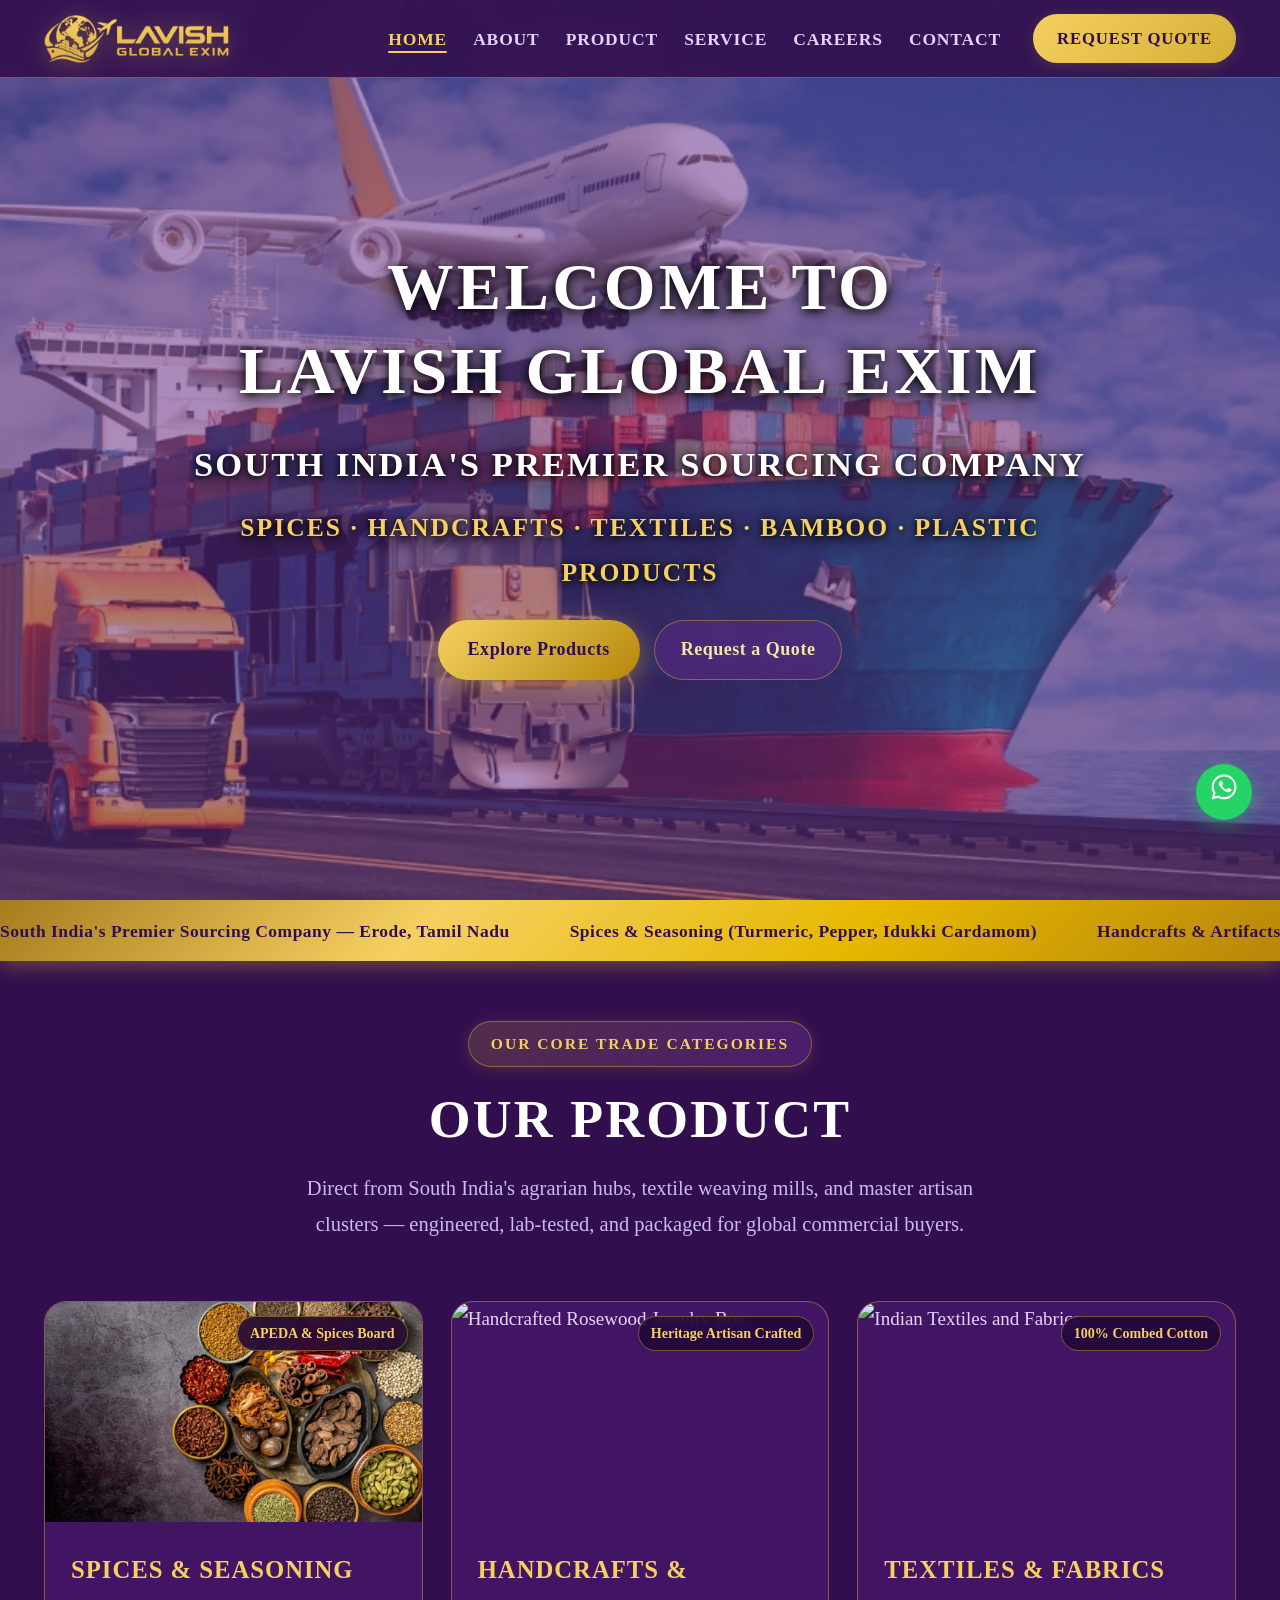
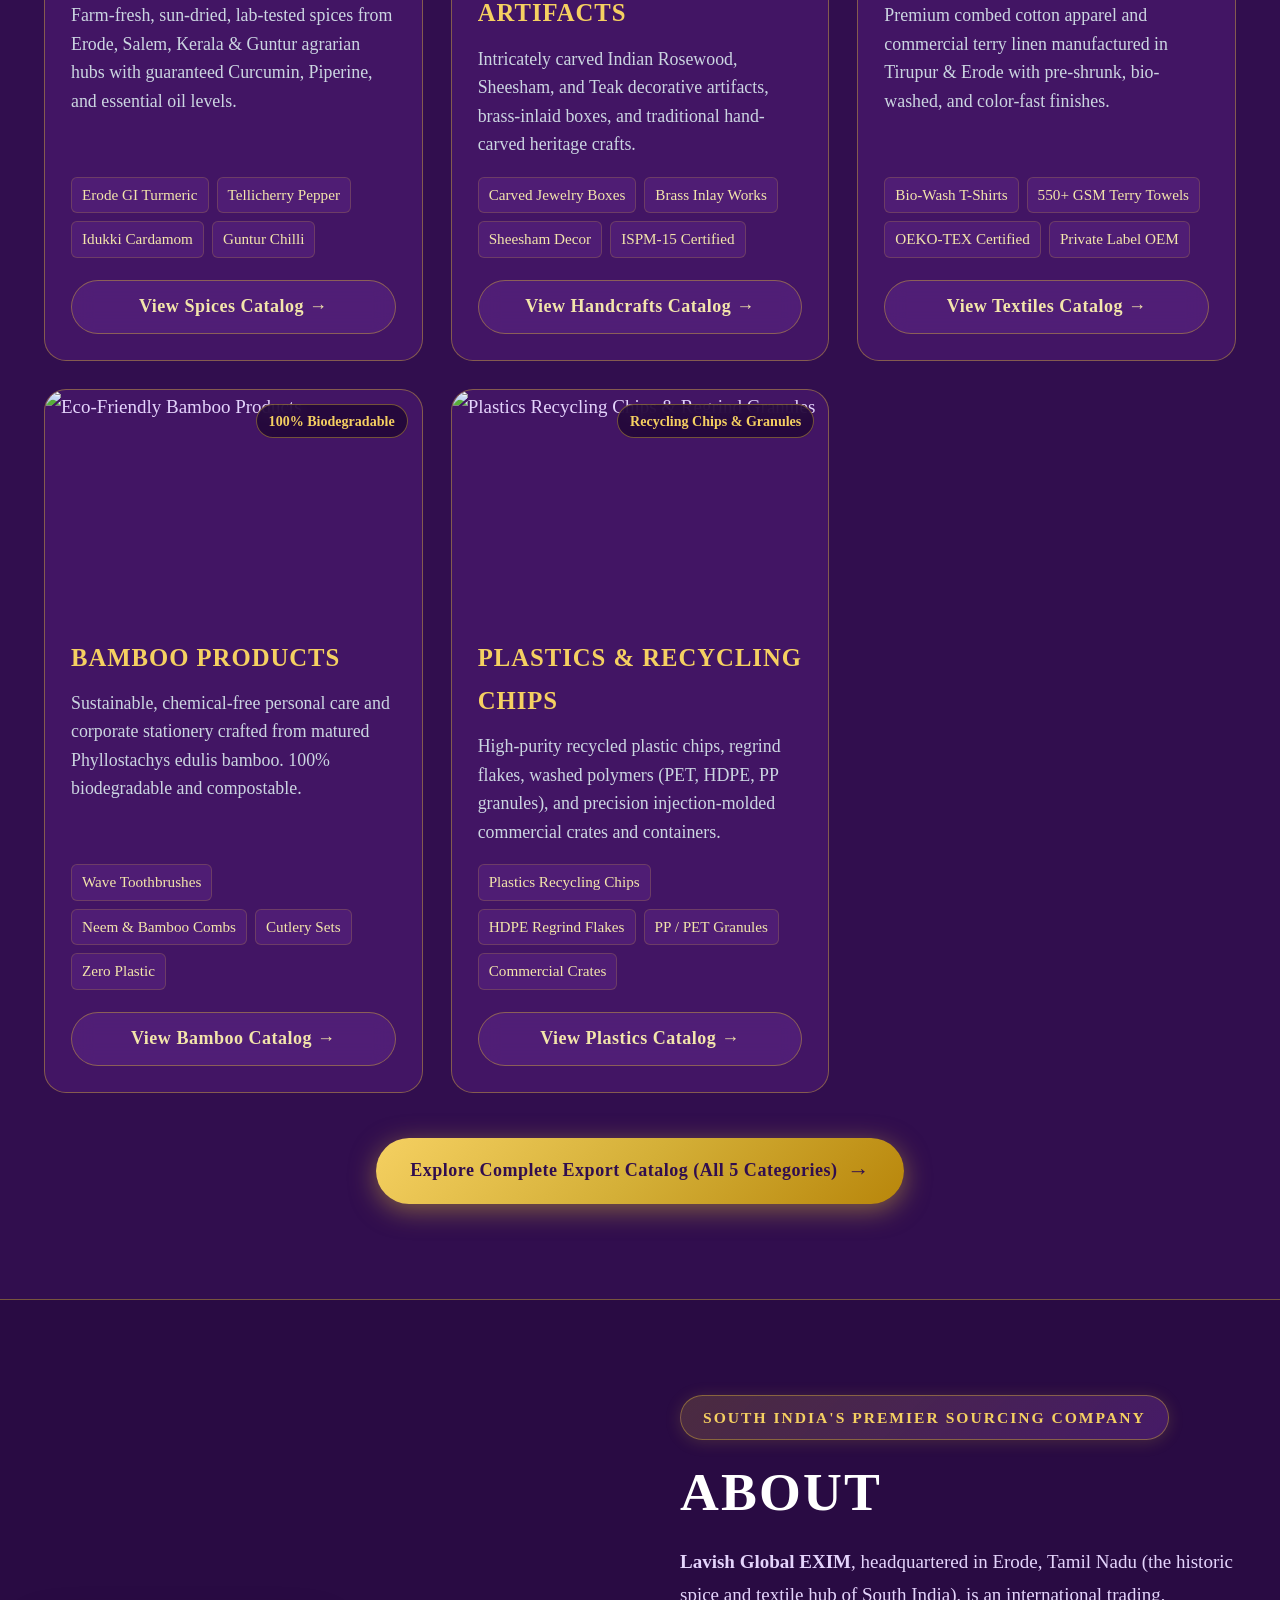
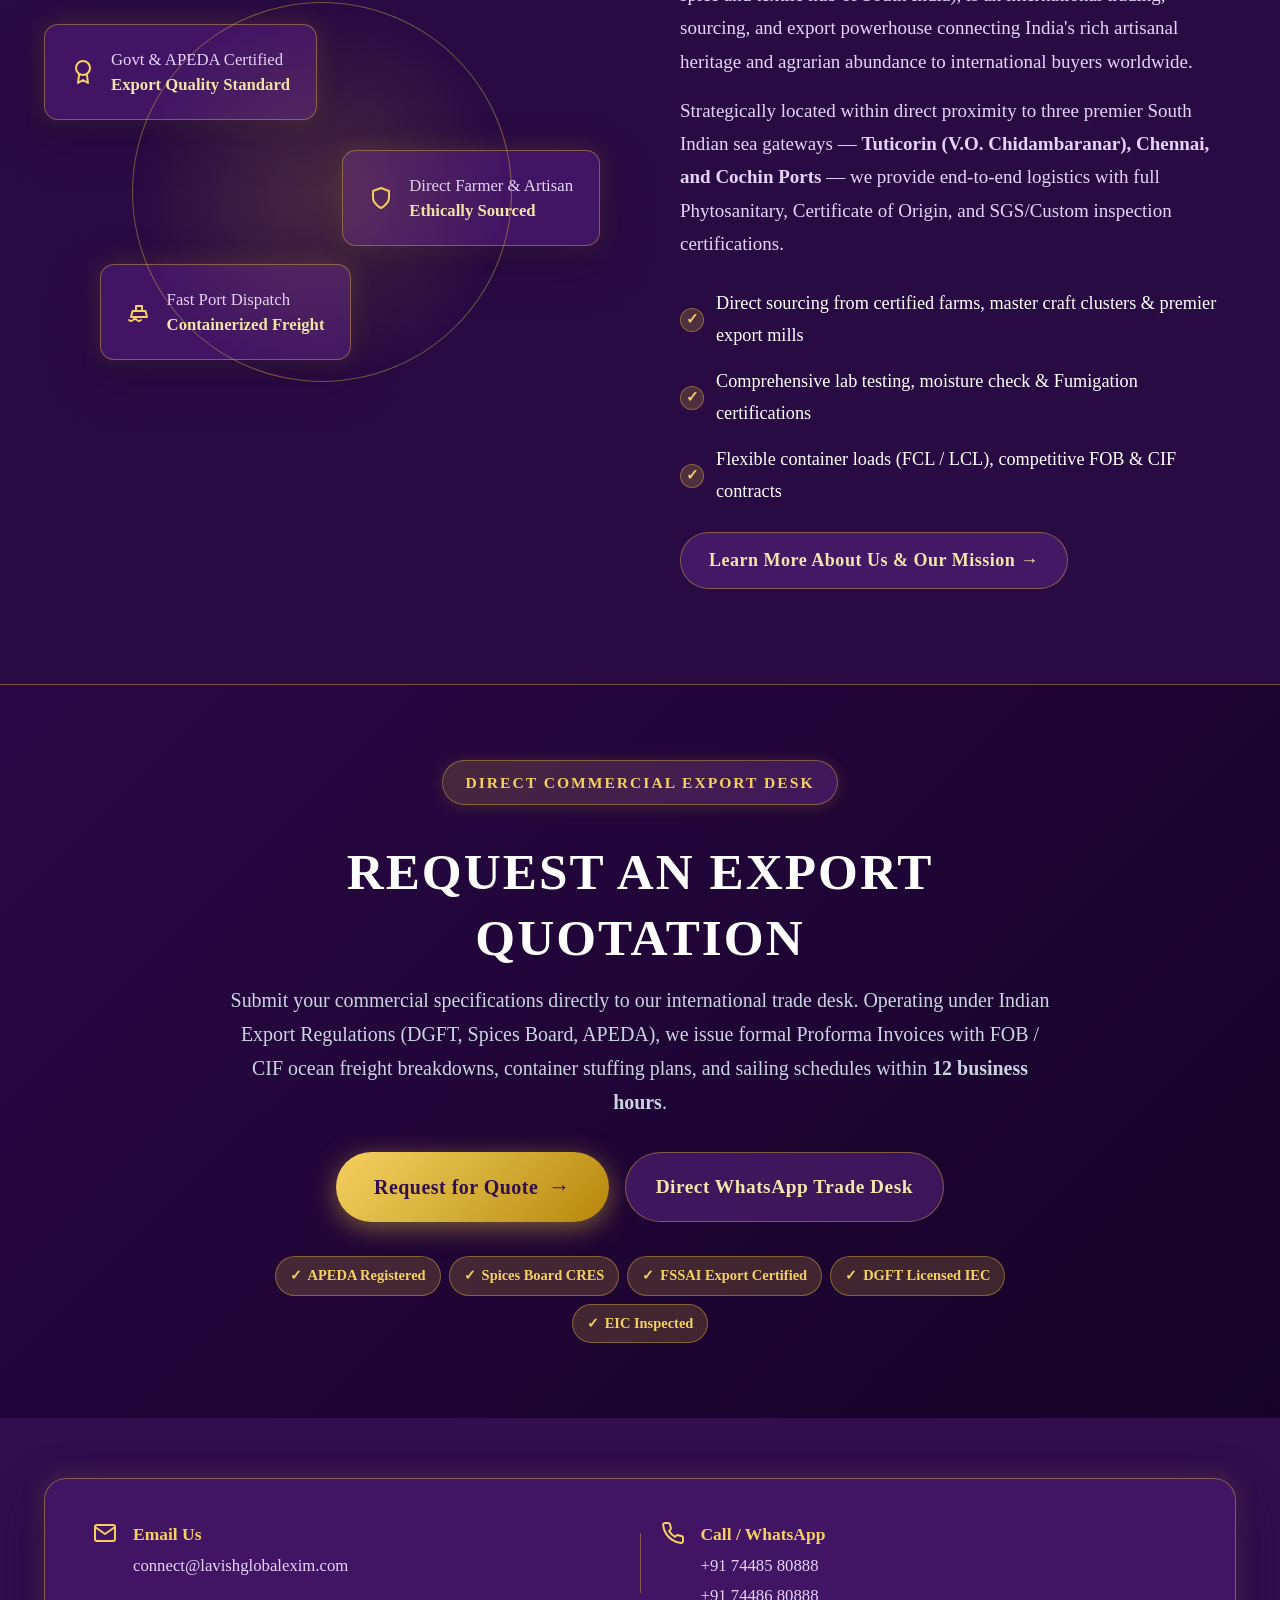
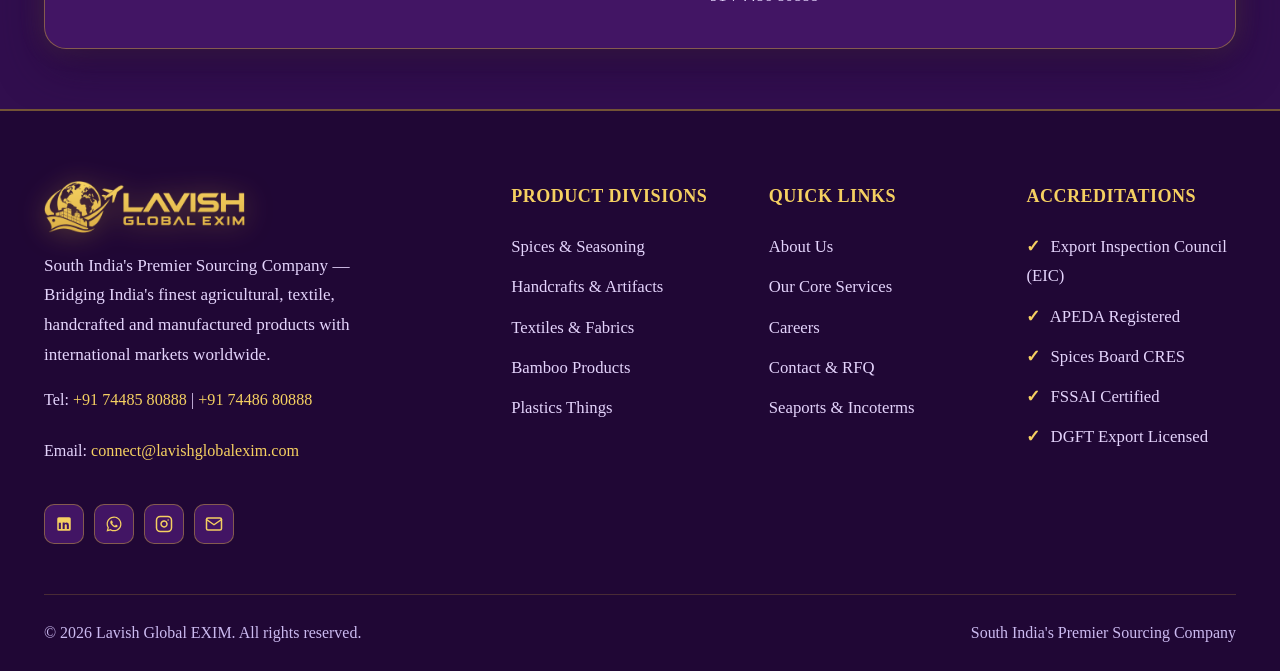
==== commit 2f9d77ab: "Add files via upload" ====
--- a/index.html
+++ b/index.html
@@ -3,8 +3,8 @@
 <head>
   <meta charset="UTF-8" />
   <meta name="viewport" content="width=device-width, initial-scale=1.0" />
-  <title>Lavish Global EXIM | Royal Indian Exporter – Erode, Tamil Nadu</title>
-  <meta name="description" content="Lavish Global EXIM – Export-quality Spices, Handcrafts, Textiles, Bamboo & Plastic products from Erode, Tamil Nadu. Shipping worldwide via Tuticorin, Chennai, Cochin." />
+  <title>Lavish Global EXIM | South India's Premier Sourcing Company – Erode, Tamil Nadu</title>
+  <meta name="description" content="Lavish Global EXIM – South India's Premier Sourcing Company. Export-quality Spices, Handcrafts, Textiles, Bamboo & Plastic products from Erode, Tamil Nadu. Shipping worldwide via Tuticorin, Chennai, Cochin." />
   <link rel="preconnect" href="https://fonts.googleapis.com">
   <link rel="preconnect" href="https://fonts.gstatic.com" crossorigin>
   <link href="https://fonts.googleapis.com/css2?family=Michroma&display=swap" rel="stylesheet">
@@ -16,19 +16,19 @@
   <!-- ========== NAVBAR ========== -->
   <nav class="navbar" id="navbar">
     <div class="nav-container">
-      <a href="#" class="brand-logo-landscape" title="Lavish Global EXIM">
+      <a href="index.html" class="brand-logo-landscape" title="Lavish Global EXIM">
         <img src="logo_gold.png" alt="Lavish Global EXIM" class="nav-brand-logo" />
       </a>
       <ul class="nav-links" id="navLinks">
         <li><a href="index.html" class="active">HOME</a></li>
-        <li><a href="#about">ABOUT US</a></li>
-        <li><a href="products.html">PRODUCTS</a></li>
-        <li><a href="port-info.html">PORT INFO</a></li>
-        <li><a href="#why-us-process">WHY US & PROCESS</a></li>
+        <li><a href="about.html">ABOUT</a></li>
+        <li><a href="products.html">PRODUCT</a></li>
+        <li><a href="services.html">SERVICE</a></li>
+        <li><a href="careers.html">CAREERS</a></li>
         <li><a href="contact.html">CONTACT</a></li>
-        <li class="nav-mobile-cta"><a href="contact.html">REQUEST QUOTE →</a></li>
+        <li class="nav-mobile-cta"><a href="contact.html#rfq">REQUEST QUOTE →</a></li>
       </ul>
-      <a href="contact.html" class="btn btn-nav">REQUEST QUOTE</a>
+      <a href="contact.html#rfq" class="btn btn-nav">REQUEST QUOTE</a>
       <button class="hamburger" id="hamburger" aria-label="Menu">
         <span></span><span></span><span></span>
       </button>
@@ -50,8 +50,12 @@
         LAVISH GLOBAL EXIM
       </h1>
       <div class="hero-subtitle-wrap">
-        <div class="hero-sub-line1">INDIA'S PREMIER EXPORTER</div>
+        <div class="hero-sub-line1">SOUTH INDIA'S PREMIER SOURCING COMPANY</div>
         <div class="hero-sub-line2">SPICES · HANDCRAFTS · TEXTILES · BAMBOO · PLASTIC PRODUCTS</div>
+      </div>
+      <div style="display: flex; gap: 14px; justify-content: center; flex-wrap: wrap; margin-top: 24px;">
+        <a href="#products-showcase" class="btn btn-primary" style="padding: 13px 30px;"><span>Explore Products</span></a>
+        <a href="contact.html#rfq" class="btn btn-outline" style="padding: 13px 26px;"><span>Request a Quote</span></a>
       </div>
     </div>
   </section>
@@ -59,25 +63,149 @@
   <!-- ========== TICKER ========== -->
   <div class="ticker">
     <div class="ticker-track">
-      <span>Spices & Seasoning (Turmeric, Pepper, Cardamom)</span>
+      <span>South India's Premier Sourcing Company — Erode, Tamil Nadu</span>
+      <span>Spices & Seasoning (Turmeric, Pepper, Idukki Cardamom)</span>
       <span>Handcrafts & Artifacts (Heritage Crafts & Wooden Decor)</span>
-      <span>Textiles & Fabrics (Apparel & Terry Towels)</span>
+      <span>Textiles & Fabrics (Tirupur Apparel & Terry Towels)</span>
       <span>Bamboo Products (Toothbrushes, Combs & Pens)</span>
-      <span>Plastics Things (Commercial & Household Ware)</span>
+      <span>Plastics Things & Recycling Chips (Commercial & Household Ware)</span>
       <span>POL: Tuticorin (INTUT) · Chennai (INMAA) · Cochin (INCOK)</span>
       <span>INCOTERMS: FOB · CIF · CFR · DAP · EXW</span>
       <span>ACCREDITATIONS: APEDA · FSSAI · DGFT · Spices Board Registered</span>
-      <span>Spices & Seasoning (Turmeric, Pepper, Cardamom)</span>
-      <span>Handcrafts & Artifacts (Heritage Crafts & Wooden Decor)</span>
-      <span>Textiles & Fabrics (Apparel & Terry Towels)</span>
-      <span>Bamboo Products (Toothbrushes, Combs & Pens)</span>
-      <span>Plastics Things (Commercial & Household Ware)</span>
-      <span>POL: Tuticorin (INTUT) · Chennai (INMAA) · Cochin (INCOK)</span>
+      <span>Official Trade Email: connect@lavishglobalexim.com</span>
+      <span>South India's Premier Sourcing Company — Erode, Tamil Nadu</span>
+      <span>Spices & Seasoning (Turmeric, Pepper, Idukki Cardamom)</span>
     </div>
   </div>
 
-  <!-- ========== ABOUT US (WITH OUR VISION & OUR MISSION) ========== -->
-  <section class="about section" id="about">
+  <!-- ========== 1ST SCROLL: OUR CORE TRADE CATEGORIES / OUR PRODUCT ========== -->
+  <section class="section" id="products-showcase" style="padding-top: 60px;">
+    <div class="container">
+      <div class="section-header">
+        <div class="section-tag">Our Core Trade Categories</div>
+        <h2 class="section-title">OUR PRODUCT</h2>
+        <p class="section-subtitle">Direct from South India's agrarian hubs, textile weaving mills, and master artisan clusters — engineered, lab-tested, and packaged for global commercial buyers.</p>
+      </div>
+
+      <div class="home-cats-grid">
+        <!-- 1. SPICES & SEASONING -->
+        <div class="home-cat-card">
+          <div class="home-cat-img-wrap">
+            <img src="spices_hero_bg.jpg" alt="South Indian Export Spices" class="home-cat-img" />
+            <span class="home-cat-badge">APEDA & Spices Board</span>
+          </div>
+          <div class="home-cat-body">
+            <h3 class="home-cat-title">Spices & Seasoning</h3>
+            <p class="home-cat-desc">Farm-fresh, sun-dried, lab-tested spices from Erode, Salem, Kerala & Guntur agrarian hubs with guaranteed Curcumin, Piperine, and essential oil levels.</p>
+            <div class="home-cat-tags">
+              <span class="home-cat-tag">Erode GI Turmeric</span>
+              <span class="home-cat-tag">Tellicherry Pepper</span>
+              <span class="home-cat-tag">Idukki Cardamom</span>
+              <span class="home-cat-tag">Guntur Chilli</span>
+            </div>
+            <a href="products.html?line=Spices" class="btn btn-outline" style="width: 100%; justify-content: center; padding: 10px 18px;">
+              <span>View Spices Catalog →</span>
+            </a>
+          </div>
+        </div>
+
+        <!-- 2. HANDCRAFTS & ARTIFACTS -->
+        <div class="home-cat-card">
+          <div class="home-cat-img-wrap">
+            <img src="https://images.unsplash.com/photo-1627296345489-faf81a8f15ae?auto=format&fit=crop&w=600&q=80" alt="Handcrafted Rosewood Jewelry Box" class="home-cat-img" />
+            <span class="home-cat-badge">Heritage Artisan Crafted</span>
+          </div>
+          <div class="home-cat-body">
+            <h3 class="home-cat-title">Handcrafts & Artifacts</h3>
+            <p class="home-cat-desc">Intricately carved Indian Rosewood, Sheesham, and Teak decorative artifacts, brass-inlaid boxes, and traditional hand-carved heritage crafts.</p>
+            <div class="home-cat-tags">
+              <span class="home-cat-tag">Carved Jewelry Boxes</span>
+              <span class="home-cat-tag">Brass Inlay Works</span>
+              <span class="home-cat-tag">Sheesham Decor</span>
+              <span class="home-cat-tag">ISPM-15 Certified</span>
+            </div>
+            <a href="products.html?line=Handcrafts" class="btn btn-outline" style="width: 100%; justify-content: center; padding: 10px 18px;">
+              <span>View Handcrafts Catalog →</span>
+            </a>
+          </div>
+        </div>
+
+        <!-- 3. TEXTILES & FABRICS -->
+        <div class="home-cat-card">
+          <div class="home-cat-img-wrap">
+            <img src="https://images.unsplash.com/photo-1558769132-cb1aea458c5e?auto=format&fit=crop&w=600&q=80" alt="Indian Textiles and Fabrics" class="home-cat-img" />
+            <span class="home-cat-badge">100% Combed Cotton</span>
+          </div>
+          <div class="home-cat-body">
+            <h3 class="home-cat-title">Textiles & Fabrics</h3>
+            <p class="home-cat-desc">Premium combed cotton apparel and commercial terry linen manufactured in Tirupur & Erode with pre-shrunk, bio-washed, and color-fast finishes.</p>
+            <div class="home-cat-tags">
+              <span class="home-cat-tag">Bio-Wash T-Shirts</span>
+              <span class="home-cat-tag">550+ GSM Terry Towels</span>
+              <span class="home-cat-tag">OEKO-TEX Certified</span>
+              <span class="home-cat-tag">Private Label OEM</span>
+            </div>
+            <a href="products.html?line=Textiles" class="btn btn-outline" style="width: 100%; justify-content: center; padding: 10px 18px;">
+              <span>View Textiles Catalog →</span>
+            </a>
+          </div>
+        </div>
+
+        <!-- 4. BAMBOO PRODUCTS -->
+        <div class="home-cat-card">
+          <div class="home-cat-img-wrap">
+            <img src="https://images.unsplash.com/photo-1607613009820-a29f7bb81c04?auto=format&fit=crop&w=600&q=80" alt="Eco-Friendly Bamboo Products" class="home-cat-img" />
+            <span class="home-cat-badge">100% Biodegradable</span>
+          </div>
+          <div class="home-cat-body">
+            <h3 class="home-cat-title">Bamboo Products</h3>
+            <p class="home-cat-desc">Sustainable, chemical-free personal care and corporate stationery crafted from matured Phyllostachys edulis bamboo. 100% biodegradable and compostable.</p>
+            <div class="home-cat-tags">
+              <span class="home-cat-tag">Wave Toothbrushes</span>
+              <span class="home-cat-tag">Neem & Bamboo Combs</span>
+              <span class="home-cat-tag">Cutlery Sets</span>
+              <span class="home-cat-tag">Zero Plastic</span>
+            </div>
+            <a href="products.html?line=Bamboo" class="btn btn-outline" style="width: 100%; justify-content: center; padding: 10px 18px;">
+              <span>View Bamboo Catalog →</span>
+            </a>
+          </div>
+        </div>
+
+        <!-- 5. PLASTIC PRODUCTS & RECYCLING CHIPS -->
+        <div class="home-cat-card">
+          <div class="home-cat-img-wrap">
+            <img src="https://images.unsplash.com/photo-1532996122724-e3c354a0b15b?auto=format&fit=crop&w=600&q=80" alt="Plastics Recycling Chips & Regrind Granules" class="home-cat-img" />
+            <span class="home-cat-badge">Recycling Chips & Granules</span>
+          </div>
+          <div class="home-cat-body">
+            <h3 class="home-cat-title">Plastics & Recycling Chips</h3>
+            <p class="home-cat-desc">High-purity recycled plastic chips, regrind flakes, washed polymers (PET, HDPE, PP granules), and precision injection-molded commercial crates and containers.</p>
+            <div class="home-cat-tags">
+              <span class="home-cat-tag">Plastics Recycling Chips</span>
+              <span class="home-cat-tag">HDPE Regrind Flakes</span>
+              <span class="home-cat-tag">PP / PET Granules</span>
+              <span class="home-cat-tag">Commercial Crates</span>
+            </div>
+            <a href="products.html?line=Plastic" class="btn btn-outline" style="width: 100%; justify-content: center; padding: 10px 18px;">
+              <span>View Plastics Catalog →</span>
+            </a>
+          </div>
+        </div>
+      </div>
+
+      <!-- Centered All Products CTA -->
+      <div style="text-align: center; margin-top: 45px;">
+        <a href="products.html" class="btn btn-primary" style="padding: 14px 34px;">
+          <span>Explore Complete Export Catalog (All 5 Categories)</span>
+          <span class="btn-icon">→</span>
+        </a>
+      </div>
+    </div>
+  </section>
+
+  <!-- ========== ABOUT (SPOTLIGHT) ========== -->
+  <section class="about section" id="about" style="background: rgba(32, 7, 53, 0.45); border-top: 1px solid var(--gold-border); border-bottom: 1px solid var(--gold-border);">
     <div class="container">
       <div class="about-grid">
         <div class="about-visual">
@@ -98,482 +226,57 @@
           <div class="about-bg-circle"></div>
         </div>
         <div class="about-content">
-          <div class="section-tag">About Us</div>
-          <h2 class="section-title">About Lavish Global EXIM</h2>
+          <div class="section-tag">South India's Premier Sourcing Company</div>
+          <h2 class="section-title">ABOUT</h2>
           <p class="about-text">
-            <strong>Lavish Global EXIM</strong>, headquartered in Erode, Tamil Nadu (the historic spice and textile hub of South India), is an international trading and export powerhouse connecting India's rich artisanal heritage and agrarian abundance to international buyers worldwide.
+            <strong>Lavish Global EXIM</strong>, headquartered in Erode, Tamil Nadu (the historic spice and textile hub of South India), is an international trading, sourcing, and export powerhouse connecting India's rich artisanal heritage and agrarian abundance to international buyers worldwide.
           </p>
           <p class="about-text">
             Strategically located within direct proximity to three premier South Indian sea gateways — <strong>Tuticorin (V.O. Chidambaranar), Chennai, and Cochin Ports</strong> — we provide end-to-end logistics with full Phytosanitary, Certificate of Origin, and SGS/Custom inspection certifications.
           </p>
-          <div class="about-highlights">
+          <div class="about-highlights" style="margin-bottom: 24px;">
             <div class="highlight"><span class="highlight-icon">✓</span><span>Direct sourcing from certified farms, master craft clusters & premier export mills</span></div>
             <div class="highlight"><span class="highlight-icon">✓</span><span>Comprehensive lab testing, moisture check & Fumigation certifications</span></div>
-            <div class="highlight"><span class="highlight-icon">✓</span><span>Export custom packaging, private label branding, and barcode compliance</span></div>
             <div class="highlight"><span class="highlight-icon">✓</span><span>Flexible container loads (FCL / LCL), competitive FOB & CIF contracts</span></div>
           </div>
-        </div>
-      </div>
-
-      <!-- Dedicated Our Vision & Our Mission Block -->
-      <div class="vision-mission-grid">
-        <div class="vm-card">
-          <span class="vm-icon"><svg width="32" height="32" viewBox="0 0 24 24" fill="none" stroke="currentColor" stroke-width="1.8" stroke-linecap="round" stroke-linejoin="round"><circle cx="12" cy="12" r="10"/><polygon points="16.24 7.76 14.12 14.12 7.76 16.24 9.88 9.88 16.24 7.76"/></svg></span>
-          <h3 class="vm-title">Our Vision</h3>
-          <p class="vm-text">
-            To be recognized globally as the most trusted and distinguished Indian exporter, setting international benchmarks in agrarian purity, artisanal authenticity, and maritime supply chain excellence across global trade corridors.
-          </p>
-        </div>
-        <div class="vm-card">
-          <span class="vm-icon"><svg width="32" height="32" viewBox="0 0 24 24" fill="none" stroke="currentColor" stroke-width="1.8" stroke-linecap="round" stroke-linejoin="round"><circle cx="12" cy="12" r="10"/><circle cx="12" cy="12" r="6"/><circle cx="12" cy="12" r="2"/></svg></span>
-          <h3 class="vm-title">Our Mission</h3>
-          <p class="vm-text">
-            To empower South Indian farmers, weavers, and heritage artisans by delivering their finest export-grade commodities directly to global commercial buyers through uncompromising quality assurance, transparent Incoterms, and punctilious port execution.
-          </p>
-        </div>
-      </div>
-    </div>
-  </section>
-
-  <!-- ========== PORT INFORMATION (POL - Origin Ports) ========== -->
-  <section class="port-info section" id="port-info">
-    <div class="container">
-      <div class="section-header">
-        <div class="section-tag">Ports of Loading (POL)</div>
-        <h2 class="section-title">South Indian Seaports & Gateways</h2>
-      </div>
-      <div class="ports-grid">
-
-        <div class="port-card primary-port">
-          <div class="port-header">
-            <span class="port-icon"><svg width="24" height="24" viewBox="0 0 24 24" fill="none" stroke="currentColor" stroke-width="2" stroke-linecap="round" stroke-linejoin="round"><circle cx="12" cy="5" r="3"/><line x1="12" y1="22" x2="12" y2="8"/><path d="M5 12H2a10 10 0 0 0 20 0h-3"/></svg></span>
-            <div>
-              <h4>Tuticorin Port (V.O.C)</h4>
-              <span class="port-code">INTUT</span>
-            </div>
-            <span class="port-badge primary">Primary Gateway</span>
-          </div>
-          <p>V.O. Chidambaranar Port — The closest deep-water maritime terminal from Erode, offering seamless sea transit to the Gulf, Red Sea, Europe, and USA with minimal transshipment delays.</p>
-          <ul class="port-specs">
-            <li><span>Road Distance from Erode</span><strong>~330 km via NH383</strong></li>
-            <li><span>Vessel Operations</span><strong>FCL · LCL · Bulk & Reefer</strong></li>
-            <li><span>Primary Trade Lanes</span><strong>Middle East, Mediterranean, Europe, US East Coast</strong></li>
-            <li><span>Transit Time (Gulf / Dubai)</span><strong>~4–6 Days Direct</strong></li>
-            <li><span>Transit Time (Rotterdam / Antwerp)</span><strong>~18–22 Days</strong></li>
-          </ul>
-        </div>
-
-        <div class="port-card">
-          <div class="port-header">
-            <span class="port-icon"><svg width="24" height="24" viewBox="0 0 24 24" fill="none" stroke="currentColor" stroke-width="2" stroke-linecap="round" stroke-linejoin="round"><circle cx="12" cy="5" r="3"/><line x1="12" y1="22" x2="12" y2="8"/><path d="M5 12H2a10 10 0 0 0 20 0h-3"/></svg></span>
-            <div>
-              <h4>Chennai Port (CPA) / Ennore</h4>
-              <span class="port-code">INMAA</span>
-            </div>
-            <span class="port-badge secondary">Secondary Hub</span>
-          </div>
-          <p>India’s second-largest container port with premier terminal infrastructure (DP World & PSA), handling high-volume consumer goods, textiles, and bulk shipments to Far East and Americas.</p>
-          <ul class="port-specs">
-            <li><span>Road Distance from Erode</span><strong>~380 km via NH44/NH48</strong></li>
-            <li><span>Vessel Operations</span><strong>FCL · LCL · RoRo · Air Cargo (MAA)</strong></li>
-            <li><span>Primary Trade Lanes</span><strong>Far East Asia, Australia, Americas, Africa</strong></li>
-            <li><span>Transit Time (Singapore / Port Klang)</span><strong>~5–7 Days</strong></li>
-            <li><span>Transit Time (Los Angeles / New York)</span><strong>~26–32 Days</strong></li>
-          </ul>
-        </div>
-
-        <div class="port-card">
-          <div class="port-header">
-            <span class="port-icon"><svg width="24" height="24" viewBox="0 0 24 24" fill="none" stroke="currentColor" stroke-width="2" stroke-linecap="round" stroke-linejoin="round"><circle cx="12" cy="5" r="3"/><line x1="12" y1="22" x2="12" y2="8"/><path d="M5 12H2a10 10 0 0 0 20 0h-3"/></svg></span>
-            <div>
-              <h4>Cochin Port (Vallarpadam)</h4>
-              <span class="port-code">INCOK</span>
-            </div>
-            <span class="port-badge alt">Western Gateway</span>
-          </div>
-          <p>International Container Transshipment Terminal (ICTT) at Vallarpadam, Kerala. Strategically situated right on the main international east-west maritime trade route.</p>
-          <ul class="port-specs">
-            <li><span>Road Distance from Erode</span><strong>~290 km via NH544</strong></li>
-            <li><span>Vessel Operations</span><strong>FCL · High-Speed Feeders · Air Freight</strong></li>
-            <li><span>Primary Trade Lanes</span><strong>Europe, UK, Gulf, Scandinavian Ports</strong></li>
-            <li><span>Transit Time (Colombo Transshipment)</span><strong>~1–2 Days</strong></li>
-            <li><span>Transit Time (London Gateway / Felixstowe)</span><strong>~16–20 Days</strong></li>
-          </ul>
-        </div>
-
-      </div>
-    </div>
-  </section>
-
-  <!-- ========== WHY US & PROCESS COMBINED ========== -->
-  <section class="why-us section" id="why-us-process">
-    <div class="why-bg"></div>
-    <div class="container">
-      <div class="section-header light">
-        <div class="section-tag light-tag">Integrated Commercial Advantage & Workflow</div>
-        <h2 class="section-title light-title">Why Choose Lavish Global EXIM & Our Export Process</h2>
-        <p class="section-subtitle light-subtitle">From farm and artisan sourcing to foreign container discharge — combining certified quality with an airtight 5-step international shipping lifecycle.</p>
-      </div>
-
-      <!-- Part 1: Why Choose Us (6 Value Pillars) -->
-      <div class="features-grid">
-        <div class="feature-card">
-          <div class="feature-icon"><svg width="34" height="34" viewBox="0 0 24 24" fill="none" stroke="currentColor" stroke-width="1.8" stroke-linecap="round" stroke-linejoin="round"><path d="M12 22s8-4 8-10V5l-8-3-8 3v7c0 6 8 10 8 10z"/><polyline points="9 12 11 14 15 10"/></svg></div>
-          <h4>Strict Quality Assurance</h4>
-          <p>Every consignment undergoes lab testing for moisture, purity, pest freedom, and dimensional inspection before container stuffing.</p>
-        </div>
-        <div class="feature-card">
-          <div class="feature-icon"><svg width="34" height="34" viewBox="0 0 24 24" fill="none" stroke="currentColor" stroke-width="1.8" stroke-linecap="round" stroke-linejoin="round"><line x1="12" y1="1" x2="12" y2="23"/><path d="M17 5H9.5a3.5 3.5 0 0 0 0 7h5a3.5 3.5 0 0 1 0 7H6"/></svg></div>
-          <h4>Direct Mill & Farm Pricing</h4>
-          <p>Zero middlemen — our sourcing ties across South Indian farmers and premier export mills allow us to offer high-margin FOB & CIF quotations.</p>
-        </div>
-        <div class="feature-card">
-          <div class="feature-icon"><svg width="34" height="34" viewBox="0 0 24 24" fill="none" stroke="currentColor" stroke-width="1.8" stroke-linecap="round" stroke-linejoin="round"><path d="M14 2H6a2 2 0 0 0-2 2v16a2 2 0 0 0 2 2h12a2 2 0 0 0 2-2V8z"/><polyline points="14 2 14 8 20 8"/><line x1="16" y1="13" x2="8" y2="13"/><line x1="16" y1="17" x2="8" y2="17"/></svg></div>
-          <h4>Full Export Documentation</h4>
-          <p>Bill of Lading (BL), Certificate of Origin (COO), Phytosanitary, Fumigation (ISPM-15), FSSAI, and SGS inspection support.</p>
-        </div>
-        <div class="feature-card">
-          <div class="feature-icon"><svg width="34" height="34" viewBox="0 0 24 24" fill="none" stroke="currentColor" stroke-width="1.8" stroke-linecap="round" stroke-linejoin="round"><circle cx="12" cy="12" r="10"/><line x1="2" y1="12" x2="22" y2="12"/><path d="M12 2a15.3 15.3 0 0 1 4 10 15.3 15.3 0 0 1-4 10 15.3 15.3 0 0 1-4-10 15.3 15.3 0 0 1 4-10z"/></svg></div>
-          <h4>Global Freight Forwarding</h4>
-          <p>Contracted partnerships with premier shipping lines (Maersk, MSC, Hapag-Lloyd, CMA CGM) for priority vessel allocations.</p>
-        </div>
-        <div class="feature-card">
-          <div class="feature-icon"><svg width="34" height="34" viewBox="0 0 24 24" fill="none" stroke="currentColor" stroke-width="1.8" stroke-linecap="round" stroke-linejoin="round"><path d="M21 16V8a2 2 0 0 0-1-1.73l-7-4a2 2 0 0 0-2 0l-7 4A2 2 0 0 0 3 8v8a2 2 0 0 0 1 1.73l7 4a2 2 0 0 0 2 0l7-4A2 2 0 0 0 21 16z"/><polyline points="3.27 6.96 12 12.01 20.73 6.96"/><line x1="12" y1="22.08" x2="12" y2="12"/></svg></div>
-          <h4>Private Label Packaging</h4>
-          <p>Custom buyer branding, retail barcode stickers, eco-friendly packaging, and palletized shrink-wrap fulfillment.</p>
-        </div>
-        <div class="feature-card">
-          <div class="feature-icon"><svg width="34" height="34" viewBox="0 0 24 24" fill="none" stroke="currentColor" stroke-width="1.8" stroke-linecap="round" stroke-linejoin="round"><path d="M17 21v-2a4 4 0 0 0-4-4H5a4 4 0 0 0-4 4v2"/><circle cx="9" cy="7" r="4"/><path d="M23 21v-2a4 4 0 0 0-3-3.87"/><path d="M16 3.13a4 4 0 0 1 0 7.75"/></svg></div>
-          <h4>24/7 Dedicated Account Manager</h4>
-          <p>Real-time vessel tracking, shipment milestone updates via WhatsApp, and transparent post-order customer service.</p>
-        </div>
-      </div>
-
-      <!-- Connector Badge -->
-      <div class="why-process-divider">
-        <span class="why-process-badge">Step-by-Step International Export Journey</span>
-      </div>
-
-      <!-- Part 2: 5-Step Process Timeline -->
-      <div class="process-steps">
-        <div class="process-step">
-          <div class="step-number">01</div>
-          <div class="step-icon"><svg width="28" height="28" viewBox="0 0 24 24" fill="none" stroke="currentColor" stroke-width="1.8" stroke-linecap="round" stroke-linejoin="round"><path d="M21 15a2 2 0 0 1-2 2H7l-4 4V5a2 2 0 0 1 2-2h14a2 2 0 0 1 2 2z"/></svg></div>
-          <h4>RFQ Submission</h4>
-          <p>Share required product, specifications, quantity, Incoterms, and target destination port. Quotation within 12–24 hours.</p>
-        </div>
-        <div class="process-arrow">→</div>
-        <div class="process-step">
-          <div class="step-number">02</div>
-          <div class="step-icon"><svg width="28" height="28" viewBox="0 0 24 24" fill="none" stroke="currentColor" stroke-width="1.8" stroke-linecap="round" stroke-linejoin="round"><path d="M21 16V8a2 2 0 0 0-1-1.73l-7-4a2 2 0 0 0-2 0l-7 4A2 2 0 0 0 3 8v8a2 2 0 0 0 1 1.73l7 4a2 2 0 0 0 2 0l7-4A2 2 0 0 0 21 16z"/><polyline points="3.27 6.96 12 12.01 20.73 6.96"/><line x1="12" y1="22.08" x2="12" y2="12"/></svg></div>
-          <h4>Sample Evaluation</h4>
-          <p>Air-courier product samples for buyer quality signoff, packaging review, and customized labeling approvals.</p>
-        </div>
-        <div class="process-arrow">→</div>
-        <div class="process-step">
-          <div class="step-number">03</div>
-          <div class="step-icon"><svg width="28" height="28" viewBox="0 0 24 24" fill="none" stroke="currentColor" stroke-width="1.8" stroke-linecap="round" stroke-linejoin="round"><path d="M2 20h20"/><path d="M6 20V10l4 4V10l4 4V4h6v16"/></svg></div>
-          <h4>Production & Inspection</h4>
-          <p>Procurement, strict batch testing, multi-stage QC, export packaging, and fumigation treatment.</p>
-        </div>
-        <div class="process-arrow">→</div>
-        <div class="process-step">
-          <div class="step-number">04</div>
-          <div class="step-icon"><svg width="28" height="28" viewBox="0 0 24 24" fill="none" stroke="currentColor" stroke-width="1.8" stroke-linecap="round" stroke-linejoin="round"><path d="M14 2H6a2 2 0 0 0-2 2v16a2 2 0 0 0 2 2h12a2 2 0 0 0 2-2V8z"/><polyline points="14 2 14 8 20 8"/><line x1="16" y1="13" x2="8" y2="13"/><line x1="16" y1="17" x2="8" y2="17"/></svg></div>
-          <h4>Customs & Clearance</h4>
-          <p>Container stuffing at ICD/Port, customs shipping bill filing, Phytosanitary, and legal Certificate of Origin issuance.</p>
-        </div>
-        <div class="process-arrow">→</div>
-        <div class="process-step">
-          <div class="step-number">05</div>
-          <div class="step-icon"><svg width="28" height="28" viewBox="0 0 24 24" fill="none" stroke="currentColor" stroke-width="1.8" stroke-linecap="round" stroke-linejoin="round"><path d="M2 20a2.4 2.4 0 0 0 2 1 2.4 2.4 0 0 0 2-1 2.4 2.4 0 0 1 2-1 2.4 2.4 0 0 1 2 1 2.4 2.4 0 0 0 2 1 2.4 2.4 0 0 0 2-1"/><path d="M4 17h16l-1.5-6h-13z"/><path d="M9 11V6h6v5"/></svg></div>
-          <h4>Ocean Dispatch</h4>
-          <p>Vessel sailing from Tuticorin/Chennai/Cochin. Complete original shipping docs dispatched via DHL/FedEx.</p>
-        </div>
-      </div>
-    </div>
-  </section>
-
-
-  <!-- ========== REQUEST A QUOTE (RFQ) ========== -->
-  <section class="contact section" id="rfq">
-    <div class="container">
-      <div class="contact-grid">
-        <div class="contact-info">
-          <div class="section-tag">Request for Quote (RFQ)</div>
-          <h2 class="section-title">Request an Export Quotation</h2>
-          <p>Submit your commercial export requirements. Our international trade desk operates under Indian Export Regulations (DGFT, Spices Board, APEDA) and will issue a formal Proforma Invoice with FOB / CIF port freight breakdowns, container stuffing plans, and sailing schedules within <strong>12 business hours</strong>.</p>
-
-          <div class="contact-details">
-            <div class="contact-item">
-              <span class="contact-icon"><svg width="22" height="22" viewBox="0 0 24 24" fill="none" stroke="currentColor" stroke-width="2" stroke-linecap="round" stroke-linejoin="round"><path d="M4 4h16c1.1 0 2 .9 2 2v12c0 1.1-.9 2-2 2H4c-1.1 0-2-.9-2-2V6c0-1.1.9-2 2-2z"/><polyline points="22,6 12,13 2,6"/></svg></span>
-              <div>
-                <strong>Trade Desk Email</strong>
-                <span><a href="mailto:info@lavishglobalexim.com">info@lavishglobalexim.com</a></span>
-              </div>
-            </div>
-            <div class="contact-item">
-              <span class="contact-icon"><svg width="22" height="22" viewBox="0 0 24 24" fill="none" stroke="currentColor" stroke-width="2" stroke-linecap="round" stroke-linejoin="round"><path d="M22 16.92v3a2 2 0 0 1-2.18 2 19.79 19.79 0 0 1-8.63-3.07 19.5 19.5 0 0 1-6-6 19.79 19.79 0 0 1-3.07-8.67A2 2 0 0 1 4.11 2h3a2 2 0 0 1 2 1.72 12.84 12.84 0 0 0 .7 2.81 2 2 0 0 1-.45 2.11L8.09 9.91a16 16 0 0 0 6 6l1.27-1.27a2 2 0 0 1 2.11-.45 12.84 12.84 0 0 0 2.81.7A2 2 0 0 1 22 16.92z"/></svg></span>
-              <div>
-                <strong>Phone & WhatsApp Trade Line</strong>
-                <span>
-                  <a href="tel:+917448580888">+91 74485 80888</a> &nbsp;|&nbsp;
-                  <a href="tel:+917448680888">+91 74486 80888</a>
-                </span>
-              </div>
-            </div>
-          </div>
-
-          <!-- Trade Accreditations -->
-          <div class="cert-badges">
-            <span class="cert"><span class="gold-bullet">✓</span> APEDA Registered</span>
-            <span class="cert"><span class="gold-bullet">✓</span> Spices Board CRES</span>
-            <span class="cert"><span class="gold-bullet">✓</span> FSSAI Export Certified</span>
-            <span class="cert"><span class="gold-bullet">✓</span> DGFT Licensed IEC</span>
-            <span class="cert"><span class="gold-bullet">✓</span> Export Inspection Council (EIC)</span>
-          </div>
-
-          <!-- Direct WhatsApp Action Pill -->
-          <div class="rfq-direct-cta">
-            <a href="https://wa.me/917448580888?text=Hello%20Lavish%20Global%20EXIM%20Trade%20Desk%2C%20I%20would%20like%20to%20request%20an%20urgent%20commercial%20export%20quotation." class="btn btn-primary" target="_blank" rel="noopener noreferrer">
-              <span>Direct WhatsApp Trade Desk</span>
-            </a>
-          </div>
-        </div>
-
-        <!-- Comprehensive RFQ Form -->
-        <div class="contact-form-wrap">
-          <form class="contact-form" id="rfqForm">
-            <!-- 1. Buyer & Corporate Details -->
-            <div class="form-section-header">
-              <span class="form-section-icon"><svg width="20" height="20" viewBox="0 0 24 24" fill="none" stroke="currentColor" stroke-width="2" stroke-linecap="round" stroke-linejoin="round"><path d="M20 21v-2a4 4 0 0 0-4-4H8a4 4 0 0 0-4 4v2"/><circle cx="12" cy="7" r="4"/></svg></span>
-              <div class="form-section-title">Buyer & Corporate Entity Details</div>
-            </div>
-            <div class="form-row">
-              <div class="form-group">
-                <label>Full Name *</label>
-                <input type="text" id="rfqFullName" placeholder="e.g. Tariq Al-Mansoor" required />
-              </div>
-              <div class="form-group">
-                <label>Company / Trade Entity Name *</label>
-                <input type="text" id="rfqCompany" placeholder="e.g. Gulf Trading LLC / Smith Global" required />
-              </div>
-            </div>
-            <div class="form-row">
-              <div class="form-group">
-                <label>Corporate Email *</label>
-                <input type="email" id="rfqEmail" placeholder="trade@company.com" required />
-              </div>
-              <div class="form-group">
-                <label>WhatsApp / Direct Phone *</label>
-                <input type="tel" id="rfqPhone" placeholder="+971 50 123 4567" required />
-              </div>
-            </div>
-            <div class="form-group">
-              <label>Buyer Business Category / Profile *</label>
-              <select id="rfqBuyerType" required>
-                <option value="Direct Importer / Wholesale Distributor">Direct Importer / Wholesale Distributor</option>
-                <option value="Enterprise Brand / OEM Retailer">Enterprise Brand / OEM Retailer</option>
-                <option value="Supermarket / Hypermarket Chain Buyer">Supermarket / Hypermarket Chain Buyer</option>
-                <option value="Institutional / Government Procurement">Institutional / Government Procurement</option>
-                <option value="Commodity Broker / International Trading House">Commodity Broker / International Trading House</option>
-              </select>
-            </div>
-
-            <!-- 2. Commodity & Technical Grade Details -->
-            <div class="form-section-header">
-              <span class="form-section-icon"><svg width="20" height="20" viewBox="0 0 24 24" fill="none" stroke="currentColor" stroke-width="2" stroke-linecap="round" stroke-linejoin="round"><path d="M21 16V8a2 2 0 0 0-1-1.73l-7-4a2 2 0 0 0-2 0l-7 4A2 2 0 0 0 3 8v8a2 2 0 0 0 1 1.73l7 4a2 2 0 0 0 2 0l7-4A2 2 0 0 0 21 16z"/><polyline points="3.27 6.96 12 12.01 20.73 6.96"/><line x1="12" y1="22.08" x2="12" y2="12"/></svg></span>
-              <div class="form-section-title">Commodity & Technical Grade Details</div>
-            </div>
-            <div class="form-group">
-              <label>Major Product Line *</label>
-              <select id="rfqProductLine" required>
-                <option value="Spices">Spices & Seasoning (Cardamom, Pepper, Turmeric)</option>
-                <option value="Handcrafts">Handcrafts & Artifacts (Heritage Crafts & Wooden Decor)</option>
-                <option value="Textiles">Textiles & Fabrics (Apparel & Terry Towels)</option>
-                <option value="Bamboo">Bamboo Products (Toothbrushes, Combs & Pens)</option>
-                <option value="Plastic">Plastics Things (Commercial & Industrial)</option>
-              </select>
-            </div>
-            <div class="form-row">
-              <div class="form-group">
-                <label>Required Commodity *</label>
-                <select id="rfqCommodity" required>
-                  <!-- Populated dynamically based on product line -->
-                </select>
-              </div>
-              <div class="form-group">
-                <label>Target Grade / Specification *</label>
-                <select id="rfqGrade" required>
-                  <!-- Populated dynamically based on commodity -->
-                </select>
-              </div>
-            </div>
-
-            <!-- Custom Specification Input (conditional) -->
-            <div class="form-group custom-field-group" id="rfqCustomGradeWrap" style="display: none;">
-              <label>Custom Target Grade / Technical Parameters *</label>
-              <input type="text" id="rfqCustomGrade" placeholder="e.g. Sieve 8mm bold, Curcumin > 5%, 180 GSM, Custom laser engraving..." />
-            </div>
-
-            <div class="form-row">
-              <div class="form-group">
-                <label>Estimated Quantity / Volume *</label>
-                <input type="text" id="rfqQuantity" placeholder="e.g. 1, 5, 20" required />
-              </div>
-              <div class="form-group">
-                <label>Quantity Unit *</label>
-                <select id="rfqQuantityUnit" required>
-                  <option value="20ft FCL">20ft FCL Container (~15–18 MT)</option>
-                  <option value="40ft FCL">40ft FCL Container (~24–28 MT)</option>
-                  <option value="40ft High Cube (HC)">40ft High Cube (HC) Container</option>
-                  <option value="Metric Tons (MT)">Metric Tons (MT)</option>
-                  <option value="Kilograms (KG)">Kilograms (KG)</option>
-                  <option value="Cartons / Master Packs">Cartons / Master Packs</option>
-                  <option value="Pieces (PCS)">Pieces (PCS)</option>
-                  <option value="Ocean LCL (Consolidated)">Ocean LCL (Less than Container Load)</option>
-                  <option value="Air Freight Consignment">Air Freight Consignment</option>
-                </select>
-              </div>
-            </div>
-
-            <!-- 3. Maritime Delivery Port & Incoterm Details -->
-            <div class="form-section-header">
-              <span class="form-section-icon"><svg width="20" height="20" viewBox="0 0 24 24" fill="none" stroke="currentColor" stroke-width="2" stroke-linecap="round" stroke-linejoin="round"><circle cx="12" cy="5" r="3"/><line x1="12" y1="22" x2="12" y2="8"/><path d="M5 12H2a10 10 0 0 0 20 0h-3"/></svg></span>
-              <div class="form-section-title">Maritime Delivery Port & Incoterms 2020</div>
-            </div>
-            <div class="form-row">
-              <div class="form-group">
-                <label>Destination Country *</label>
-                <select id="rfqCountry" required>
-                  <option value="USA">United States of America (USA)</option>
-                  <option value="UK">United Kingdom (UK)</option>
-                  <option value="UAE">United Arab Emirates (UAE)</option>
-                  <option value="Singapore">Singapore</option>
-                  <option value="Malaysia">Malaysia</option>
-                  <option value="Saudi Arabia">Saudi Arabia</option>
-                  <option value="Germany">Germany</option>
-                  <option value="Canada">Canada</option>
-                  <option value="China">China</option>
-                  <option value="Indonesia">Indonesia</option>
-                  <option value="Sri Lanka">Sri Lanka</option>
-                  <option value="Qatar">Qatar</option>
-                  <option value="Oman">Oman</option>
-                  <option value="Kuwait">Kuwait</option>
-                  <option value="Bahrain">Bahrain</option>
-                  <option value="Netherlands">Netherlands (Rotterdam / Amsterdam)</option>
-                  <option value="Belgium">Belgium (Antwerp-Bruges)</option>
-                  <option value="France">France</option>
-                  <option value="Italy">Italy</option>
-                  <option value="Spain">Spain</option>
-                  <option value="Turkey">Turkey</option>
-                  <option value="Australia">Australia</option>
-                  <option value="New Zealand">New Zealand</option>
-                  <option value="Thailand">Thailand</option>
-                  <option value="Vietnam">Vietnam</option>
-                  <option value="Japan">Japan</option>
-                  <option value="South Korea">South Korea</option>
-                  <option value="Bangladesh">Bangladesh</option>
-                  <option value="South Africa">South Africa</option>
-                  <option value="Egypt">Egypt</option>
-                  <option value="Brazil">Brazil</option>
-                  <option value="Mexico">Mexico</option>
-                  <option value="Others">Others (Custom Country / Region)</option>
-                </select>
-              </div>
-              <div class="form-group">
-                <label>Port of Discharge (POD) *</label>
-                <select id="rfqPort" required>
-                  <!-- Populated dynamically based on destination country -->
-                </select>
-              </div>
-            </div>
-
-            <!-- Custom Country / Port inputs (conditional) -->
-            <div class="form-row" id="rfqCustomPortRow" style="display: none;">
-              <div class="form-group" id="rfqCustomCountryWrap" style="display: none;">
-                <label>Enter Destination Country *</label>
-                <input type="text" id="rfqCustomCountry" placeholder="e.g. Australia, Japan, Netherlands..." />
-              </div>
-              <div class="form-group" id="rfqCustomPortWrap" style="display: none;">
-                <label>Specify Discharge Seaport / Terminal (POD) *</label>
-                <input type="text" id="rfqCustomPort" placeholder="e.g. Port of Rotterdam (NLRTM) / Sydney (AUMEL)..." />
-              </div>
-            </div>
-
-            <div class="form-row">
-              <div class="form-group">
-                <label>Port of Loading (POL)</label>
-                <select id="rfqPol">
-                  <option value="Tuticorin Port (INTUT) — Primary Indian Seaport">Tuticorin (INTUT) — Primary Gateway (Closest to Erode)</option>
-                  <option value="Chennai Port (INMAA) — Major Container Port">Chennai (INMAA) — Major Container Hub</option>
-                  <option value="Cochin Port (INCOK) — Western Transshipment Terminal">Cochin (INCOK) — Western Maritime Gateway</option>
-                  <option value="Best Freight Option">Flexible / Best Freight Rate Port</option>
-                </select>
-              </div>
-              <div class="form-group">
-                <label>Commercial Incoterms 2020 *</label>
-                <select id="rfqIncoterm" required>
-                  <option value="CIF">CIF – Cost, Insurance & Freight (Recommended)</option>
-                  <option value="FOB">FOB – Free On Board (Tuticorin / Chennai)</option>
-                  <option value="CFR">CFR – Cost & Freight</option>
-                  <option value="DAP">DAP – Delivered At Place (Door Delivery)</option>
-                  <option value="EXW">EXW – Ex Works (Erode Warehouse / Factory)</option>
-                </select>
-              </div>
-            </div>
-
-            <!-- 4. Packaging & Shipment Scheduling -->
-            <div class="form-section-header">
-              <span class="form-section-icon"><svg width="20" height="20" viewBox="0 0 24 24" fill="none" stroke="currentColor" stroke-width="2" stroke-linecap="round" stroke-linejoin="round"><path d="M14 2H6a2 2 0 0 0-2 2v16a2 2 0 0 0 2 2h12a2 2 0 0 0 2-2V8z"/><polyline points="14 2 14 8 20 8"/><line x1="16" y1="13" x2="8" y2="13"/><line x1="16" y1="17" x2="8" y2="17"/></svg></span>
-              <div class="form-section-title">Packaging & Delivery Schedule</div>
-            </div>
-            <div class="form-row">
-              <div class="form-group">
-                <label>Packaging / Customization Requirement *</label>
-                <select id="rfqPackaging" required>
-                  <option value="Standard Export Packaging">Standard Export Packaging</option>
-                  <option value="Food-Grade Vacuum Sealed Pouches (5kg/10kg) with Master Carton">Food-Grade Vacuum Sealed Pouches (5kg/10kg) with Master Carton</option>
-                  <option value="25kg / 50kg PP Woven Bags with Inner Polyliner">25kg / 50kg PP Woven Bags with Inner Polyliner</option>
-                  <option value="Heavy-Duty Stretch-Wrapped & Strap-Secured Pallets (ISPM-15)">Heavy-Duty Stretch-Wrapped Pallets (ISPM-15 Heat Treated)</option>
-                  <option value="Custom Garment Polybag + Pre-pack Ratio Cartons (Textiles)">Custom Garment Polybag + Pre-pack Ratio Cartons (Textiles)</option>
-                  <option value="Traditional Export Jute Bags">Traditional Export Jute Bags</option>
-                  <option value="Custom OEM / Private Label Retail Barcode Packaging">Custom OEM / Private Label Retail Barcode Packaging</option>
-                </select>
-              </div>
-              <div class="form-group">
-                <label>Target Delivery / Shipment Schedule</label>
-                <select id="rfqSchedule">
-                  <option value="Immediate Dispatch (7–10 Days)">Immediate Dispatch (Within 7–10 Days)</option>
-                  <option value="Next Month Sailing">Next Month Sailing</option>
-                  <option value="Quarterly Shipment Program">Quarterly Shipment Program</option>
-                  <option value="Annual Supply Contract">Annual Supply Contract</option>
-                </select>
-              </div>
-            </div>
-
-            <div class="form-group">
-              <label>Additional Buyer Specifications & Special Requirements</label>
-              <textarea id="rfqNotes" rows="3" placeholder="Specify requirements such as moisture limits, GSM fabric weight, thread count, Pantone colors, SGS/Intertek inspection, Phytosanitary, Fumigation (ISPM-15), or payment terms (LC at sight / TT)..."></textarea>
-            </div>
-
-            <div class="rfq-sla-callout">
-              <span><svg width="18" height="18" viewBox="0 0 24 24" fill="none" stroke="currentColor" stroke-width="2" stroke-linecap="round" stroke-linejoin="round"><circle cx="12" cy="12" r="10"/><polyline points="12 6 12 12 16 14"/></svg></span>
-              <div>
-                <strong>Guaranteed Turnaround SLA:</strong>
-                <span>Official Proforma Invoices with container stuffing calculations and freight breakdowns are dispatched within <strong>12 business hours</strong>.</span>
-              </div>
-            </div>
-
-            <button type="submit" class="btn btn-primary btn-full">
-              <span>Transmit Official Request For Quote (RFQ)</span>
-              <span class="btn-icon">→</span>
-            </button>
-            <p class="form-note">All commercial specifications and buyer coordinates are processed confidentially under Indian Export Regulations & DGFT standards.</p>
-          </form>
-
-          <!-- Post-Submission Success / WhatsApp Container (Filled via JavaScript) -->
-          <div id="rfqSuccessWrap" class="rfq-success-wrap" style="display: none;"></div>
+          <a href="about.html" class="btn btn-outline" style="padding: 12px 28px;">
+            <span>Learn More About Us & Our Mission →</span>
+          </a>
+        </div>
+      </div>
+    </div>
+  </section>
+
+  <!-- ========== SIMPLE REQUEST FOR QUOTE CTA BUTTON SECTION ========== -->
+  <section class="section" id="rfq-cta" style="background: linear-gradient(135deg, #2a0845 0%, #150226 100%); text-align: center; padding: 75px 0;">
+    <div class="container">
+      <div style="max-width: 820px; margin: 0 auto;">
+        <div class="section-tag">Direct Commercial Export Desk</div>
+        <h2 class="section-title" style="margin: 16px 0 14px; font-size: clamp(2rem, 4vw, 2.8rem);">
+          REQUEST AN EXPORT QUOTATION
+        </h2>
+        <p style="color: #cbd5e1; font-size: 1.05rem; line-height: 1.7; margin-bottom: 32px;">
+          Submit your commercial specifications directly to our international trade desk. Operating under Indian Export Regulations (DGFT, Spices Board, APEDA), we issue formal Proforma Invoices with FOB / CIF ocean freight breakdowns, container stuffing plans, and sailing schedules within <strong>12 business hours</strong>.
+        </p>
+
+        <!-- Simple Request For Quote Button Only (As Requested) -->
+        <div style="display: flex; gap: 16px; justify-content: center; flex-wrap: wrap;">
+          <a href="contact.html#rfq" class="btn btn-primary" style="padding: 16px 38px; font-size: 1.05rem;">
+            <span>Request for Quote</span>
+            <span class="btn-icon">→</span>
+          </a>
+          <a href="https://wa.me/917448580888?text=Hello%20Lavish%20Global%20EXIM%20Trade%20Desk%2C%20I%20would%20like%20to%20request%20an%20urgent%20commercial%20export%20quotation." class="btn btn-outline" target="_blank" rel="noopener noreferrer" style="padding: 16px 30px; font-size: 1.02rem;">
+            <span>Direct WhatsApp Trade Desk</span>
+          </a>
+        </div>
+
+        <!-- Accreditations Strip -->
+        <div class="cert-badges" style="justify-content: center; margin-top: 34px;">
+          <span class="cert"><span class="gold-bullet">✓</span> APEDA Registered</span>
+          <span class="cert"><span class="gold-bullet">✓</span> Spices Board CRES</span>
+          <span class="cert"><span class="gold-bullet">✓</span> FSSAI Export Certified</span>
+          <span class="cert"><span class="gold-bullet">✓</span> DGFT Licensed IEC</span>
+          <span class="cert"><span class="gold-bullet">✓</span> EIC Inspected</span>
         </div>
       </div>
     </div>
@@ -587,7 +290,7 @@
           <span><svg width="24" height="24" viewBox="0 0 24 24" fill="none" stroke="currentColor" stroke-width="2" stroke-linecap="round" stroke-linejoin="round"><path d="M4 4h16c1.1 0 2 .9 2 2v12c0 1.1-.9 2-2 2H4c-1.1 0-2-.9-2-2V6c0-1.1.9-2 2-2z"/><polyline points="22,6 12,13 2,6"/></svg></span>
           <div>
             <strong>Email Us</strong>
-            <a href="mailto:info@lavishglobalexim.com">info@lavishglobalexim.com</a>
+            <a href="mailto:connect@lavishglobalexim.com">connect@lavishglobalexim.com</a>
           </div>
         </div>
         <div class="cstrip-divider"></div>
@@ -608,38 +311,39 @@
     <div class="container">
       <div class="footer-grid">
         <div class="footer-brand">
-          <a href="#" class="brand-logo-landscape footer-brand-logo" title="Lavish Global EXIM">
+          <a href="index.html" class="brand-logo-landscape footer-brand-logo" title="Lavish Global EXIM">
             <img src="logo_gold.png" alt="Lavish Global EXIM" class="footer-brand-logo-img" />
           </a>
-          <p>Bridging India's finest agricultural, textile, handcrafted and manufactured products with international markets worldwide.</p>
+          <p>South India's Premier Sourcing Company — Bridging India's finest agricultural, textile, handcrafted and manufactured products with international markets worldwide.</p>
           <div class="footer-contact-mini">
             <p>Tel: <a href="tel:+917448580888">+91 74485 80888</a> | <a href="tel:+917448680888">+91 74486 80888</a></p>
-            <p>Email: <a href="mailto:info@lavishglobalexim.com">info@lavishglobalexim.com</a></p>
+            <p>Email: <a href="mailto:connect@lavishglobalexim.com">connect@lavishglobalexim.com</a></p>
           </div>
           <div class="footer-socials">
             <a href="#" title="LinkedIn" aria-label="LinkedIn"><svg width="18" height="18" viewBox="0 0 24 24" fill="currentColor"><path d="M19 3a2 2 0 0 1 2 2v14a2 2 0 0 1-2 2H5a2 2 0 0 1-2-2V5a2 2 0 0 1 2-2h14m-.5 15.5v-5.3a3.26 3.26 0 0 0-3.26-3.26c-.85 0-1.84.52-2.28 1.3v-1.11h-2.79v8.37h2.79v-4.93c0-.77.62-1.4 1.39-1.4a1.4 1.4 0 0 1 1.4 1.4v4.93h2.75M6.46 8.76c-.87 0-1.57-.7-1.57-1.57 0-.86.7-1.56 1.57-1.56.86 0 1.56.7 1.56 1.56 0 .87-.7 1.57-1.56 1.57m1.4 9.97V10.36H5.06v8.37h2.8z"/></svg></a>
             <a href="https://wa.me/917448580888" target="_blank" rel="noopener noreferrer" title="WhatsApp" aria-label="WhatsApp"><svg width="18" height="18" viewBox="0 0 24 24" fill="currentColor"><path d="M12.04 2C6.58 2 2.13 6.45 2.13 11.91c0 1.75.46 3.45 1.32 4.95L2.05 22l5.25-1.38c1.45.79 3.08 1.21 4.74 1.21 5.46 0 9.91-4.45 9.91-9.91 0-2.65-1.03-5.14-2.9-7.01A9.816 9.816 0 0 0 12.04 2m.01 1.67c2.2 0 4.26.86 5.82 2.42a8.225 8.225 0 0 1 2.41 5.83c0 4.54-3.7 8.24-8.24 8.24-1.48 0-2.93-.4-4.2-1.15l-.3-.18-3.12.82.83-3.04-.2-.32a8.19 8.19 0 0 1-1.26-4.38c0-4.54 3.7-8.24 8.25-8.24M8.53 7.33c-.16 0-.42.06-.64.3-.22.24-.85.83-.85 2.03s.87 2.36 1 2.53c.12.16 1.7 2.6 4.12 3.65.58.25 1.03.4 1.38.51.58.18 1.11.16 1.53.1.47-.07 1.44-.59 1.64-1.16.2-.57.2-1.06.14-1.16-.06-.1-.22-.16-.46-.28-.24-.12-1.42-.7-1.64-.78-.22-.08-.38-.12-.54.12-.16.24-.62.78-.76.94-.14.16-.28.18-.52.06-.24-.12-1.01-.37-1.92-1.19-.71-.63-1.19-1.41-1.33-1.65-.14-.24-.02-.37.1-.49.11-.11.24-.28.36-.42.12-.14.16-.24.24-.4.08-.16.04-.3-.02-.42-.06-.12-.54-1.3-.74-1.78-.2-.47-.4-.4-.54-.41-.14-.01-.3-.01-.46-.01z"/></svg></a>
             <a href="#" title="Instagram" aria-label="Instagram"><svg width="18" height="18" viewBox="0 0 24 24" fill="none" stroke="currentColor" stroke-width="2" stroke-linecap="round" stroke-linejoin="round"><rect x="2" y="2" width="20" height="20" rx="5" ry="5"/><path d="M16 11.37A4 4 0 1 1 12.63 8 4 4 0 0 1 16 11.37z"/><line x1="17.5" y1="6.5" x2="17.51" y2="6.5"/></svg></a>
-            <a href="mailto:info@lavishglobalexim.com" title="Email" aria-label="Email"><svg width="18" height="18" viewBox="0 0 24 24" fill="none" stroke="currentColor" stroke-width="2" stroke-linecap="round" stroke-linejoin="round"><path d="M4 4h16c1.1 0 2 .9 2 2v12c0 1.1-.9 2-2 2H4c-1.1 0-2-.9-2-2V6c0-1.1.9-2 2-2z"/><polyline points="22,6 12,13 2,6"/></svg></a>
+            <a href="mailto:connect@lavishglobalexim.com" title="Email" aria-label="Email"><svg width="18" height="18" viewBox="0 0 24 24" fill="none" stroke="currentColor" stroke-width="2" stroke-linecap="round" stroke-linejoin="round"><path d="M4 4h16c1.1 0 2 .9 2 2v12c0 1.1-.9 2-2 2H4c-1.1 0-2-.9-2-2V6c0-1.1.9-2 2-2z"/><polyline points="22,6 12,13 2,6"/></svg></a>
           </div>
         </div>
         <div class="footer-col">
           <h5>Product Divisions</h5>
           <ul>
             <li><a href="products.html">Spices & Seasoning</a></li>
-            <li><a href="products.html">Handcrafts & Arifacts</a></li>
+            <li><a href="products.html">Handcrafts & Artifacts</a></li>
             <li><a href="products.html">Textiles & Fabrics</a></li>
             <li><a href="products.html">Bamboo Products</a></li>
             <li><a href="products.html">Plastics Things</a></li>
           </ul>
         </div>
         <div class="footer-col">
-          <h5>Logistics & Ports</h5>
+          <h5>Quick Links</h5>
           <ul>
-            <li><a href="port-info.html">Tuticorin Port (INTUT)</a></li>
-            <li><a href="port-info.html">Chennai Port (INMAA)</a></li>
-            <li><a href="port-info.html">Cochin Port (INCOK)</a></li>
-            <li><a href="port-info.html">Incoterms 2020 Guide</a></li>
+            <li><a href="about.html">About Us</a></li>
+            <li><a href="services.html">Our Core Services</a></li>
+            <li><a href="careers.html">Careers</a></li>
+            <li><a href="contact.html">Contact & RFQ</a></li>
+            <li><a href="contact.html#ports">Seaports & Incoterms</a></li>
           </ul>
         </div>
         <div class="footer-col">
@@ -655,7 +359,7 @@
       </div>
       <div class="footer-bottom">
         <p>© 2026 Lavish Global EXIM. All rights reserved.</p>
-        <p>Premium Indian Exporter</p>
+        <p>South India's Premier Sourcing Company</p>
       </div>
     </div>
   </footer>
@@ -670,4 +374,4 @@
 
   <script src="script.js"></script>
 </body>
-</html>
+</html>
--- a/style.css
+++ b/style.css
@@ -2453,3 +2453,236 @@
   .product-items-grid { grid-template-columns: 1fr; }
   .nav-brand-logo { height: 34px; max-width: 170px; }
 }
+
+/* ── Home Categories Showcase (1st Scroll) ── */
+.home-cats-grid {
+  display: grid;
+  grid-template-columns: repeat(auto-fit, minmax(320px, 1fr));
+  gap: 28px;
+  margin-top: 36px;
+}
+.home-cat-card {
+  background: var(--purple-card);
+  border: 1px solid var(--gold-border);
+  border-radius: var(--radius-lg);
+  overflow: hidden;
+  transition: var(--transition);
+  display: flex;
+  flex-direction: column;
+}
+.home-cat-card:hover {
+  transform: translateY(-8px);
+  border-color: var(--gold-bright);
+  box-shadow: var(--shadow-luxury);
+}
+.home-cat-img-wrap {
+  position: relative;
+  height: 220px;
+  overflow: hidden;
+}
+.home-cat-img {
+  width: 100%;
+  height: 100%;
+  object-fit: cover;
+  transition: transform 0.6s ease;
+}
+.home-cat-card:hover .home-cat-img {
+  transform: scale(1.08);
+}
+.home-cat-badge {
+  position: absolute;
+  top: 14px;
+  right: 14px;
+  background: rgba(32, 7, 53, 0.85);
+  border: 1px solid var(--gold-border);
+  color: var(--gold-bright);
+  font-size: 0.74rem;
+  font-weight: 700;
+  padding: 4px 12px;
+  border-radius: 100px;
+  backdrop-filter: blur(8px);
+}
+.home-cat-body {
+  padding: 26px;
+  display: flex;
+  flex-direction: column;
+  flex-grow: 1;
+}
+.home-cat-title {
+  color: var(--gold-bright);
+  font-size: 1.3rem;
+  margin-bottom: 10px;
+}
+.home-cat-desc {
+  color: #cbd5e1;
+  font-size: 0.94rem;
+  line-height: 1.6;
+  margin-bottom: 18px;
+  flex-grow: 1;
+}
+.home-cat-tags {
+  display: flex;
+  flex-wrap: wrap;
+  gap: 8px;
+  margin-bottom: 22px;
+}
+.home-cat-tag {
+  background: rgba(95, 41, 135, 0.45);
+  border: 1px solid var(--gold-border-sub);
+  color: var(--gold-champagne);
+  padding: 4px 10px;
+  border-radius: 6px;
+  font-size: 0.8rem;
+}
+
+/* ── Core Services Showcase (Shipyon.in Model) ── */
+.services-grid {
+  display: grid;
+  grid-template-columns: repeat(auto-fit, minmax(330px, 1fr));
+  gap: 28px;
+  margin-top: 36px;
+}
+.service-card {
+  background: var(--purple-card);
+  border: 1px solid var(--gold-border);
+  border-radius: var(--radius-lg);
+  padding: 34px 28px;
+  transition: var(--transition);
+  display: flex;
+  flex-direction: column;
+  position: relative;
+}
+.service-card:hover {
+  transform: translateY(-8px);
+  border-color: var(--gold-bright);
+  box-shadow: var(--shadow-luxury);
+}
+.service-icon-box {
+  width: 58px;
+  height: 58px;
+  border-radius: 14px;
+  background: linear-gradient(135deg, rgba(212, 175, 55, 0.25), rgba(95, 41, 135, 0.4));
+  border: 1px solid var(--gold-border);
+  display: flex;
+  align-items: center;
+  justify-content: center;
+  color: var(--gold-bright);
+  margin-bottom: 20px;
+}
+.service-card h3 {
+  color: var(--gold-bright);
+  font-size: 1.28rem;
+  margin-bottom: 12px;
+}
+.service-card p {
+  color: #cbd5e1;
+  font-size: 0.94rem;
+  line-height: 1.65;
+  margin-bottom: 20px;
+}
+.service-features {
+  margin-top: auto;
+  border-top: 1px solid var(--gold-border-sub);
+  padding-top: 16px;
+  list-style: none;
+}
+.service-features li {
+  color: var(--text-muted);
+  font-size: 0.88rem;
+  margin-bottom: 8px;
+  display: flex;
+  align-items: flex-start;
+  gap: 8px;
+}
+.service-features li::before {
+  content: '✓';
+  color: var(--gold-bright);
+  font-weight: bold;
+}
+
+/* ── Careers Page (India Gate / Corporate EXIM Model) ── */
+.careers-grid {
+  display: grid;
+  grid-template-columns: repeat(auto-fit, minmax(340px, 1fr));
+  gap: 26px;
+  margin-top: 36px;
+}
+.career-card {
+  background: var(--purple-card);
+  border: 1px solid var(--gold-border);
+  border-radius: var(--radius-lg);
+  padding: 30px;
+  transition: var(--transition);
+  display: flex;
+  flex-direction: column;
+}
+.career-card:hover {
+  transform: translateY(-6px);
+  border-color: var(--gold-bright);
+  box-shadow: var(--shadow-luxury);
+}
+.career-header {
+  display: flex;
+  justify-content: space-between;
+  align-items: flex-start;
+  gap: 12px;
+  margin-bottom: 14px;
+}
+.career-dept {
+  font-size: 0.78rem;
+  text-transform: uppercase;
+  color: var(--gold-champagne);
+  letter-spacing: 0.05em;
+  font-weight: 700;
+}
+.career-type-badge {
+  background: rgba(212, 175, 55, 0.2);
+  border: 1px solid var(--gold-border);
+  color: var(--gold-bright);
+  font-size: 0.72rem;
+  padding: 4px 10px;
+  border-radius: 100px;
+  white-space: nowrap;
+}
+.career-card h3 {
+  color: #fff;
+  font-size: 1.25rem;
+  margin-bottom: 10px;
+}
+.career-meta-row {
+  display: flex;
+  flex-wrap: wrap;
+  gap: 14px;
+  color: #cbd5e1;
+  font-size: 0.86rem;
+  margin-bottom: 16px;
+}
+.career-meta-item {
+  display: flex;
+  align-items: center;
+  gap: 6px;
+}
+.career-card p {
+  color: var(--text-muted);
+  font-size: 0.92rem;
+  line-height: 1.6;
+  margin-bottom: 20px;
+  flex-grow: 1;
+}
+.career-card ul {
+  list-style: none;
+  margin-bottom: 20px;
+}
+.career-card ul li {
+  font-size: 0.88rem;
+  color: #cbd5e1;
+  margin-bottom: 6px;
+  display: flex;
+  align-items: flex-start;
+  gap: 8px;
+}
+.career-card ul li::before {
+  content: '•';
+  color: var(--gold-bright);
+}
+
